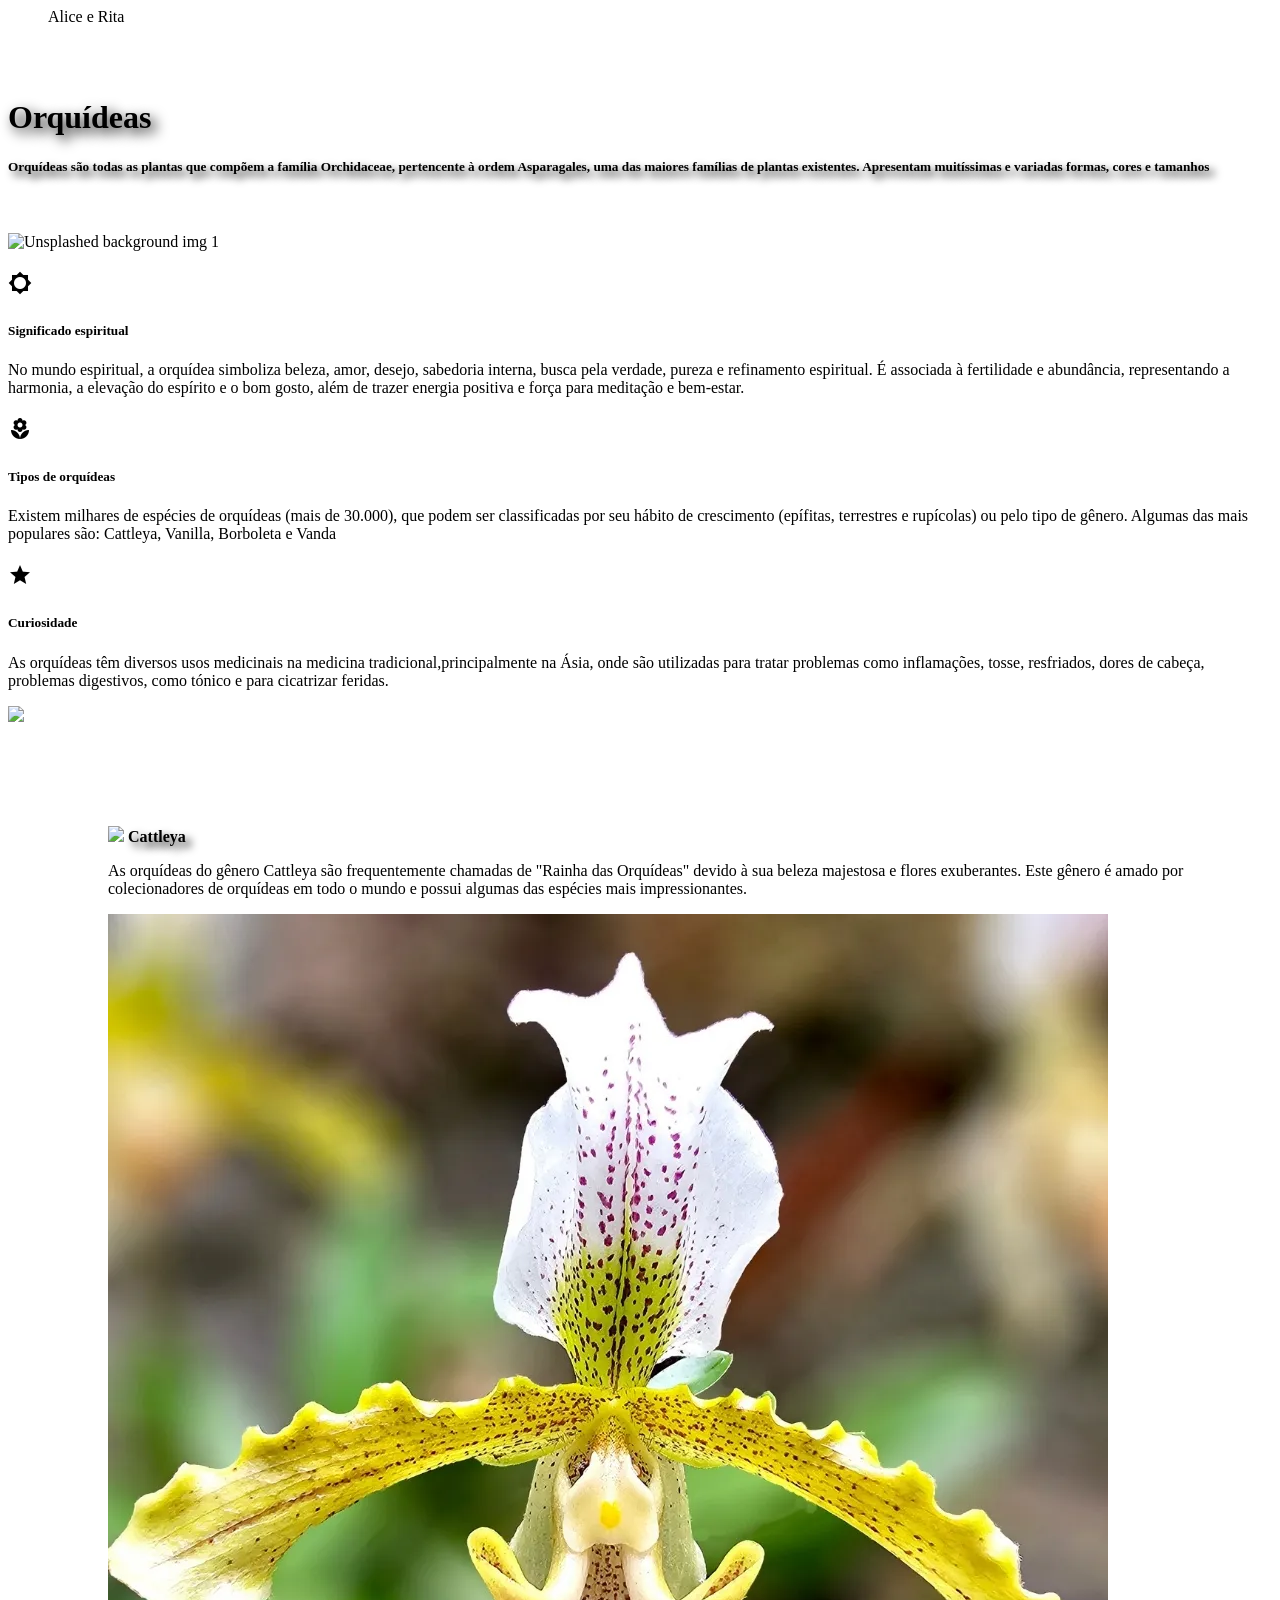
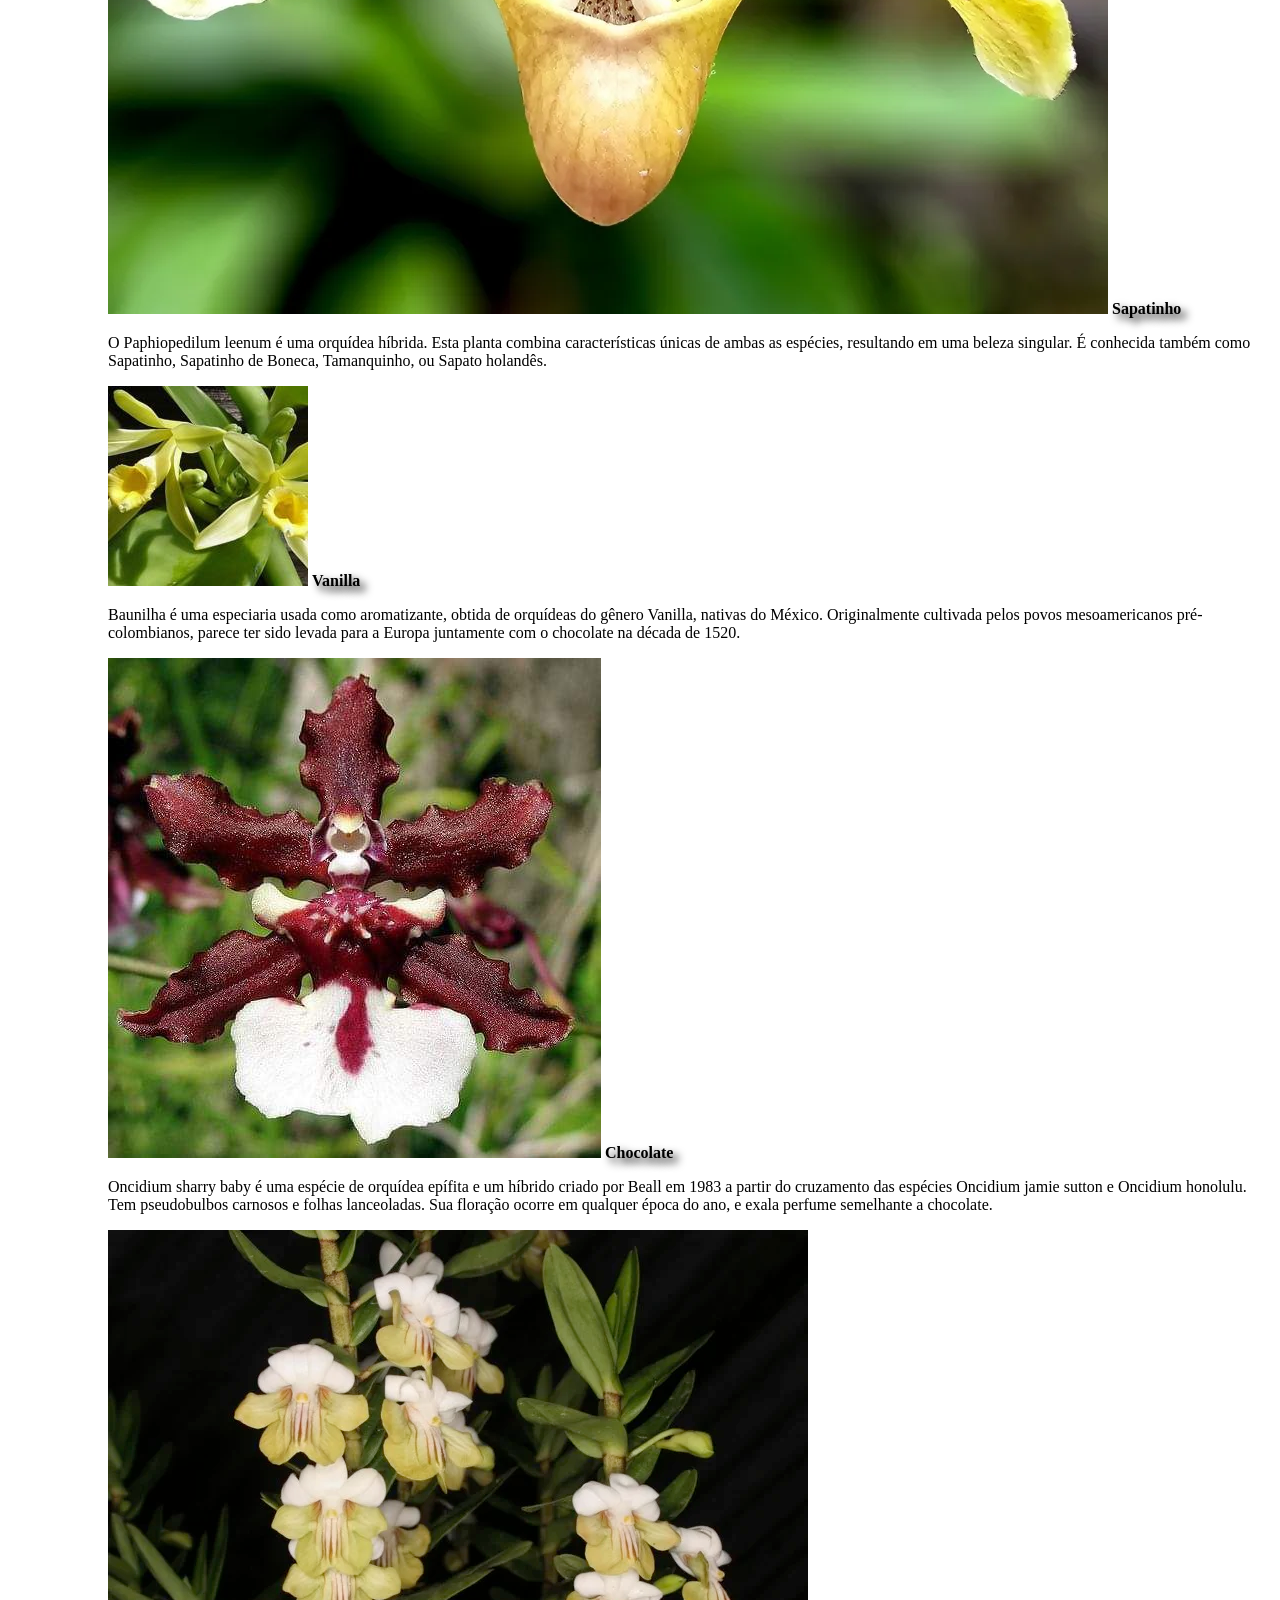
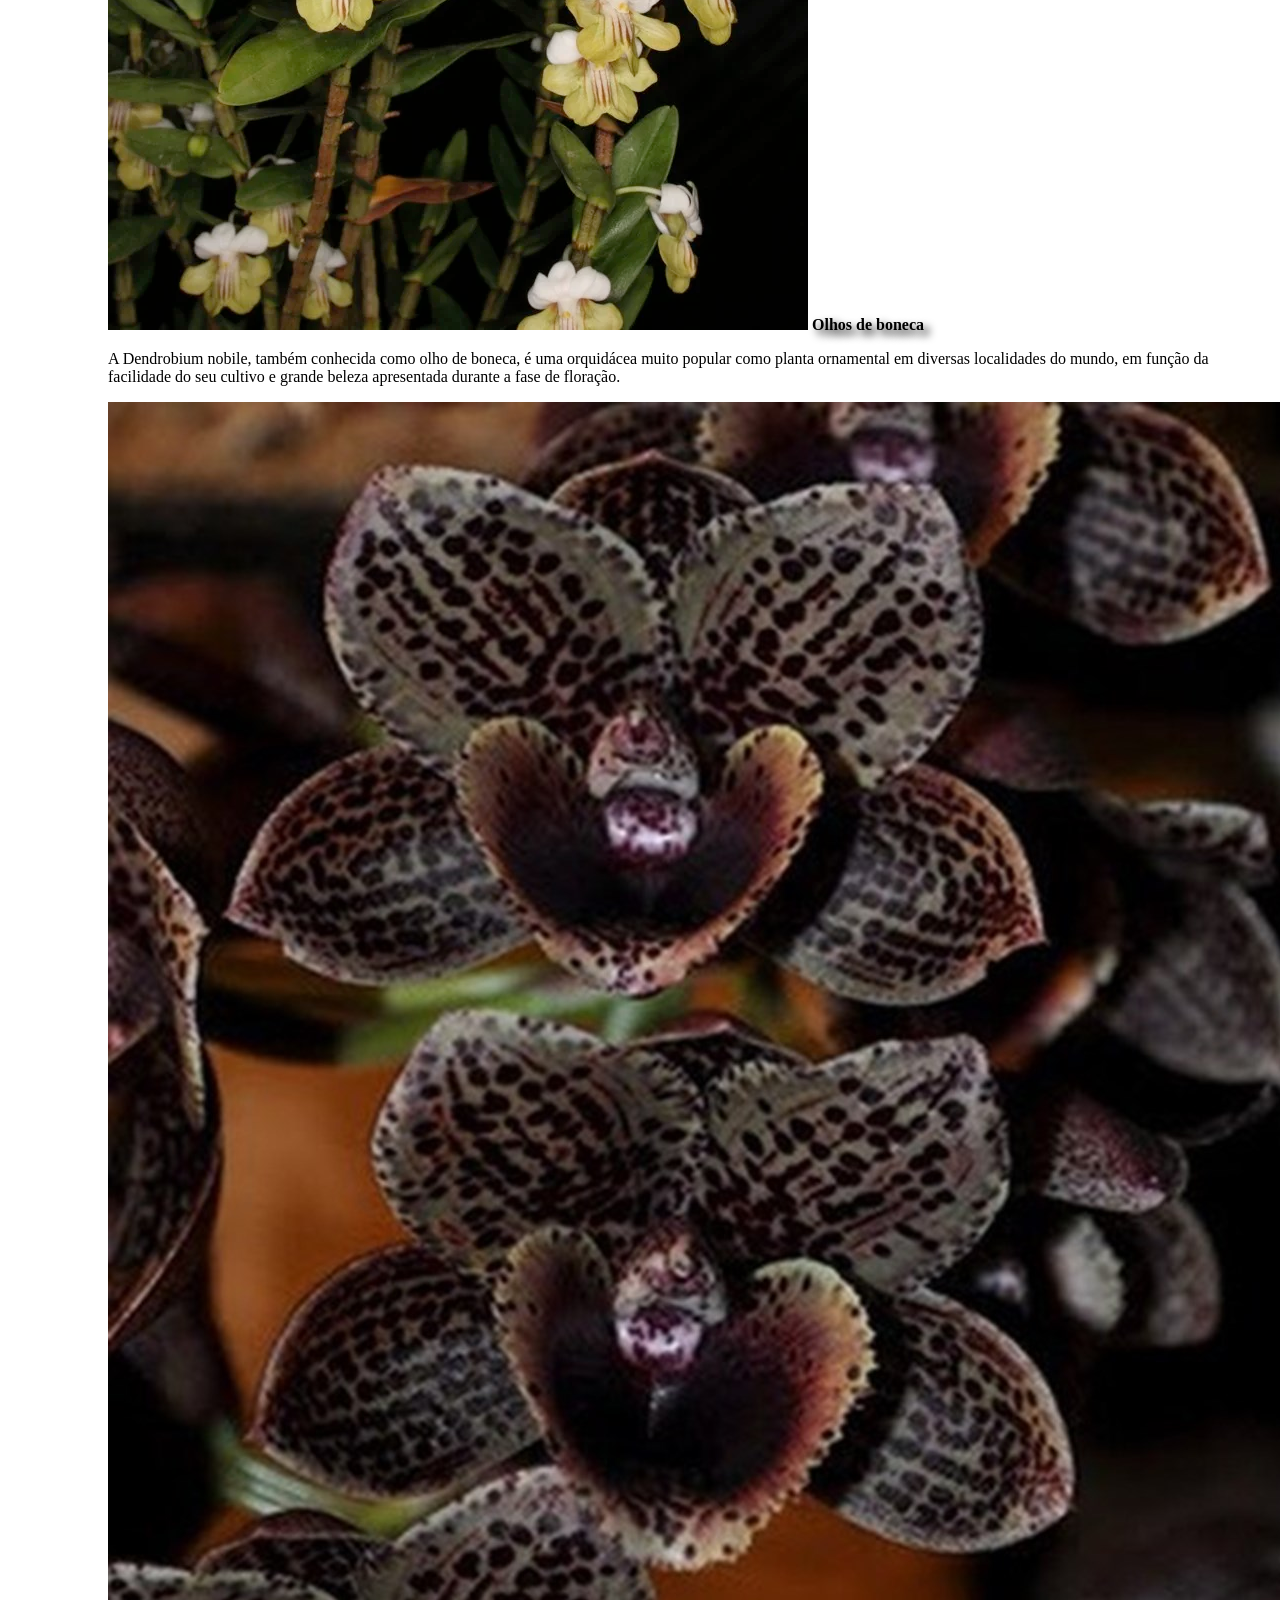
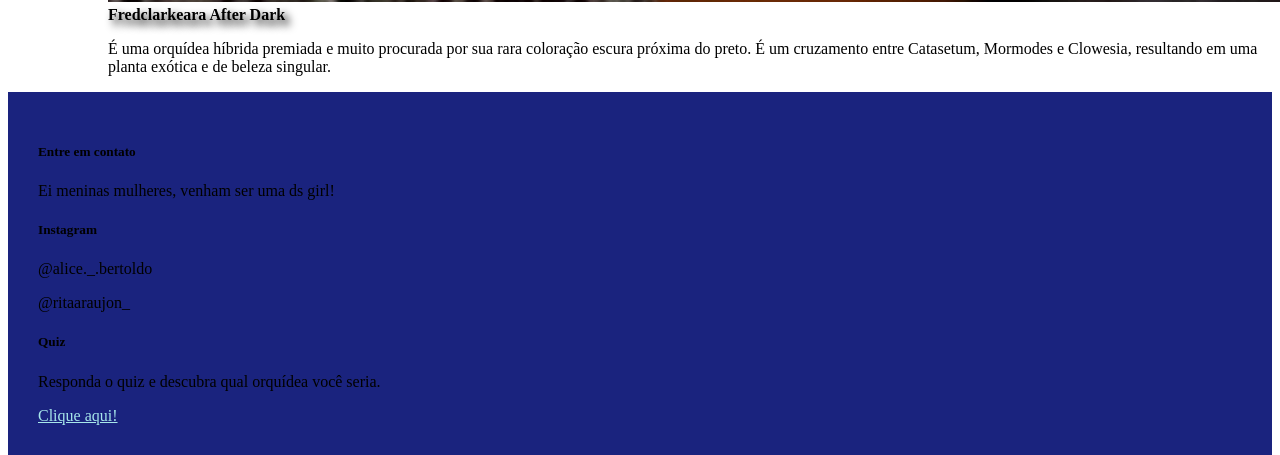
==== index.html @ bd1775b1 "Update and rename PROJETO OFICIAL.html to index.html" ====
<!DOCTYPE html>
<html lang="pt-br">
<head>
    <meta charset="UTF-8">
    <meta name="viewport" content="width=device-width, initial-scale=1.0">
    <title>Orquídeas</title>

     <!-- CSS  -->
  <link href="https://fonts.googleapis.com/icon?family=Material+Icons" rel="stylesheet">
  <link href="../css/materialize.min.css" rel="stylesheet">
  <link href="../css/teste2.css" rel="stylesheet">
  
</head>
<body>

  <!-- Nav -->
  <nav class="indigo darken-4">
    <nav class="indigo darken-4">
      <div class="nav-wrapper">
        <a id="titulo" class="brand-logo">Alice e Rita 
        </a>
        <ul class="right hide-on-med-and-down">
        </ul>
      </div>
    </nav>
  </nav>

  <!-- o resto -->

        <div class="parallax-container">
          <div class="section no-pad-bot">
            <div class="container">
              <br><br>
              <h1 class="header white-text" style="text-shadow: 5px 5px 13px black;">Orquídeas</h1>
              <div class="left-align">
                <h5 class="header col s12 white-text" style="text-shadow: 5px 5px 8px black;">
                  Orquídeas são todas as plantas que compõem a família Orchidaceae,
                  pertencente à ordem Asparagales, uma das maiores famílias de 
                  plantas existentes. Apresentam muitíssimas e variadas formas, 
                  cores e tamanhos</h5>
                </div>
              <br><br>
      
            </div>
          </div>
          <div class="parallax"><img src="../imagens/background1.jpg" alt="Unsplashed background img 1"></div>
        </div>

  <div class="row">
    <div class="col s12 m4">
      <div class="icon-block">
        <h2 class="center brown-text"><i class="material-icons">brightness_5</i></h2>
        <h5 class="center">Significado espiritual</h5>

        <p class="light">No mundo espiritual, a orquídea simboliza beleza, amor, desejo, sabedoria interna, 
                         busca pela verdade, pureza e refinamento espiritual. É associada à fertilidade e
                         abundância, representando a harmonia, a elevação do espírito e o bom gosto, além de
                         trazer energia positiva e força para meditação e bem-estar. 
        </p>
      </div>
    </div>

    <div class="col s12 m4">
      <div class="icon-block">
        <h2 class="center brown-text"><i class="material-icons">local_florist</i></h2>
        <h5 class="center">Tipos de orquídeas</h5>

        <p class="light">Existem milhares de espécies de orquídeas (mais de 30.000), que podem ser 
                         classificadas por seu hábito de crescimento (epífitas, terrestres e rupícolas) ou 
                         pelo tipo de gênero. Algumas das mais populares são: Cattleya, Vanilla, Borboleta e Vanda</p>
      </div>
    </div>

    <div class="col s12 m4">
      <div class="icon-block">
        <h2 class="center brown-text"><i class="material-icons">grade</i></h2>
        <h5 class="center">Curiosidade</h5>

        <p class="light">As orquídeas têm diversos usos medicinais na medicina tradicional,principalmente na Ásia, onde são utilizadas    para tratar problemas como inflamações, tosse, resfriados, dores de cabeça, problemas digestivos, como tónico e para cicatrizar feridas.</p>
      </div>
    </div>
  </div>

  <div class="parallax-container" id="img1">
    <div class="parallax"><img src="../imagens/orchid-flower-against-blue-background.jpg"></div>

<!-- cards -->
<div id="tudinho">
<div id="cards">
  <div class="row">

    <div class="col s4">
      <div class="row" id="">
        <div class="col s12 m7">
          <div class="card">
            <div class="card-image">
              <img src="../imagens/cattleya.jpg">
              <span class="card-title" 
                    style="text-shadow: 5px 5px 8px black;">
                <b>Cattleya</b></span>
            </div>
            <div class="card-content">
              <p>As orquídeas do gênero Cattleya são frequentemente chamadas de "Rainha das Orquídeas" devido à sua beleza majestosa e flores exuberantes. Este gênero é amado por colecionadores de orquídeas em todo o mundo e possui algumas das espécies mais impressionantes.</p>
            </div>
      
          </div>
        </div>
      </div>
    </div>
  
    <div class="row">

      <div class="col s4">
        <div class="row">
          <div class="col s12 m7">
            <div class="card">
              <div class="card-image">
                <img src="../imagens/sapatao.webp">
                <span class="card-title" 
                      style="text-shadow: 5px 5px 8px black;">
                  <b>Sapatinho</b></span>
              </div>
              <div class="card-content">
                <p>O Paphiopedilum leenum é uma orquídea híbrida. Esta planta combina características únicas de ambas as espécies, resultando em uma beleza singular. É conhecida também como Sapatinho, Sapatinho de Boneca, Tamanquinho, ou Sapato holandês.</p>
              </div>
        
            </div>
          </div>
        </div>
      </div>

      <div class="row">

        <div class="col s4">
          <div class="row">
            <div class="col s12 m7">
              <div class="card">
                <div class="card-image">
                  <img src="../imagens/baunilha.jpg">
                  <span class="card-title" 
                        style="text-shadow: 5px 5px 8px black;">
                    <b>Vanilla</b></span>
                </div>
                <div class="card-content">
                  <p>Baunilha é uma especiaria usada como aromatizante, obtida de orquídeas do gênero Vanilla, nativas do México. Originalmente cultivada pelos povos mesoamericanos pré-colombianos, parece ter sido levada para a Europa juntamente com o chocolate na década de 1520.</p>
                </div>
          
              </div>
            </div>
          </div>
        </div>

</div>

<!-- cards 2 -->

<div id="cards2 ">
  <div class="row">

    <div class="col s4">
      <div class="row">
        <div class="col s12 m7">
          <div class="card">

            <div class="card-image">
              <img src="../imagens/choco.jpg">
              <span class="card-title" style="text-shadow: 5px 5px 8px black;">
                <b>Chocolate</b></span>
            </div>

            <div class="card-content">
              <p>Oncidium sharry baby é uma espécie de orquídea epífita e um híbrido criado por Beall em 1983 a partir do cruzamento das espécies Oncidium jamie sutton e Oncidium honolulu. Tem pseudobulbos carnosos e folhas lanceoladas. Sua floração ocorre em qualquer época do ano, e exala perfume semelhante a chocolate.</p>
            </div>
      
          </div>
        </div>
      </div>
    </div>
  
    <div class="row">

      <div class="col s4">
        <div class="row">
          <div class="col s12 m7">
            <div class="card">
              <div class="card-image">
                <img src="../imagens/aiwhdflçUAKH.webp">
                <span class="card-title" style="text-shadow: 5px 5px 8px black;">
                  <b>Olhos de boneca</b></span>
              </div>
              <div class="card-content">
                <p>A Dendrobium nobile, também conhecida como olho de boneca, é uma orquidácea muito popular como planta ornamental em diversas localidades do mundo, em função da facilidade do seu cultivo e grande beleza apresentada durante a fase de floração.</p>
              </div>
        
            </div>
          </div>
        </div>
      </div>

      <div class="row">

        <div class="col s4">
          <div class="row">
            <div class="col s12 m7">
              <div class="card">
                <div class="card-image">
                  <img src="../imagens/orquideanegra.jpeg">
                  <span class="card-title" style="text-shadow: 5px 5px 8px black;">
                    <b>Fredclarkeara After Dark</b></span>
                </div>
                <div class="card-content">
                  <p>É uma orquídea híbrida premiada e muito procurada por sua rara coloração escura próxima do preto. É um cruzamento entre Catasetum, Mormodes e Clowesia, resultando em uma planta exótica e de beleza singular.</p>
                </div>
          
              </div>
            </div>
          </div>
        </div>

</div>
</div>

</div>

</div>
    </div>
        </div>
          </div>


<!-- footer -->

<footer class="page-footer" id="footer">
    <div class="row">
      <div class="col s4">
        <h5 class="white-text">Entre em contato</h5>
        <p class="white-text">Ei meninas mulheres, venham ser uma ds girl!</p>
      </div>
      <div class="col s4">
        <h5 class="white-text">Instagram</h5>
        <p class="white-text" href="">@alice._.bertoldo</p>
        <p class="white-text" href="">@ritaaraujon_</p>
      </div>
      <div class="col s4">
        <h5 class="white-text">Quiz</h5>
        <p class="white-text">Responda o quiz e descubra qual orquídea você seria.</p>
        <a href="../quiz/quiz.html" style="color: rgb(167, 231, 234);">Clique aqui!</a>
      </div>
    </div>
</footer>

</div>
          

   <!--  Scripts-->
   <script src="https://code.jquery.com/jquery-2.1.1.min.js"></script>
   <script src="../js/materialize.js"></script>
   <script src="../js/teste2.js"></script>
</body>
</html>
---- css/teste2.css ----
#cards{
    margin-top: 100px;
    margin-left: 100px;
}

#img1{
    height: 175vh;
}

#titulo{
    margin-left: 40px;
}

#footer{
    padding: 30px;
    background-color: #1a237e ;
}
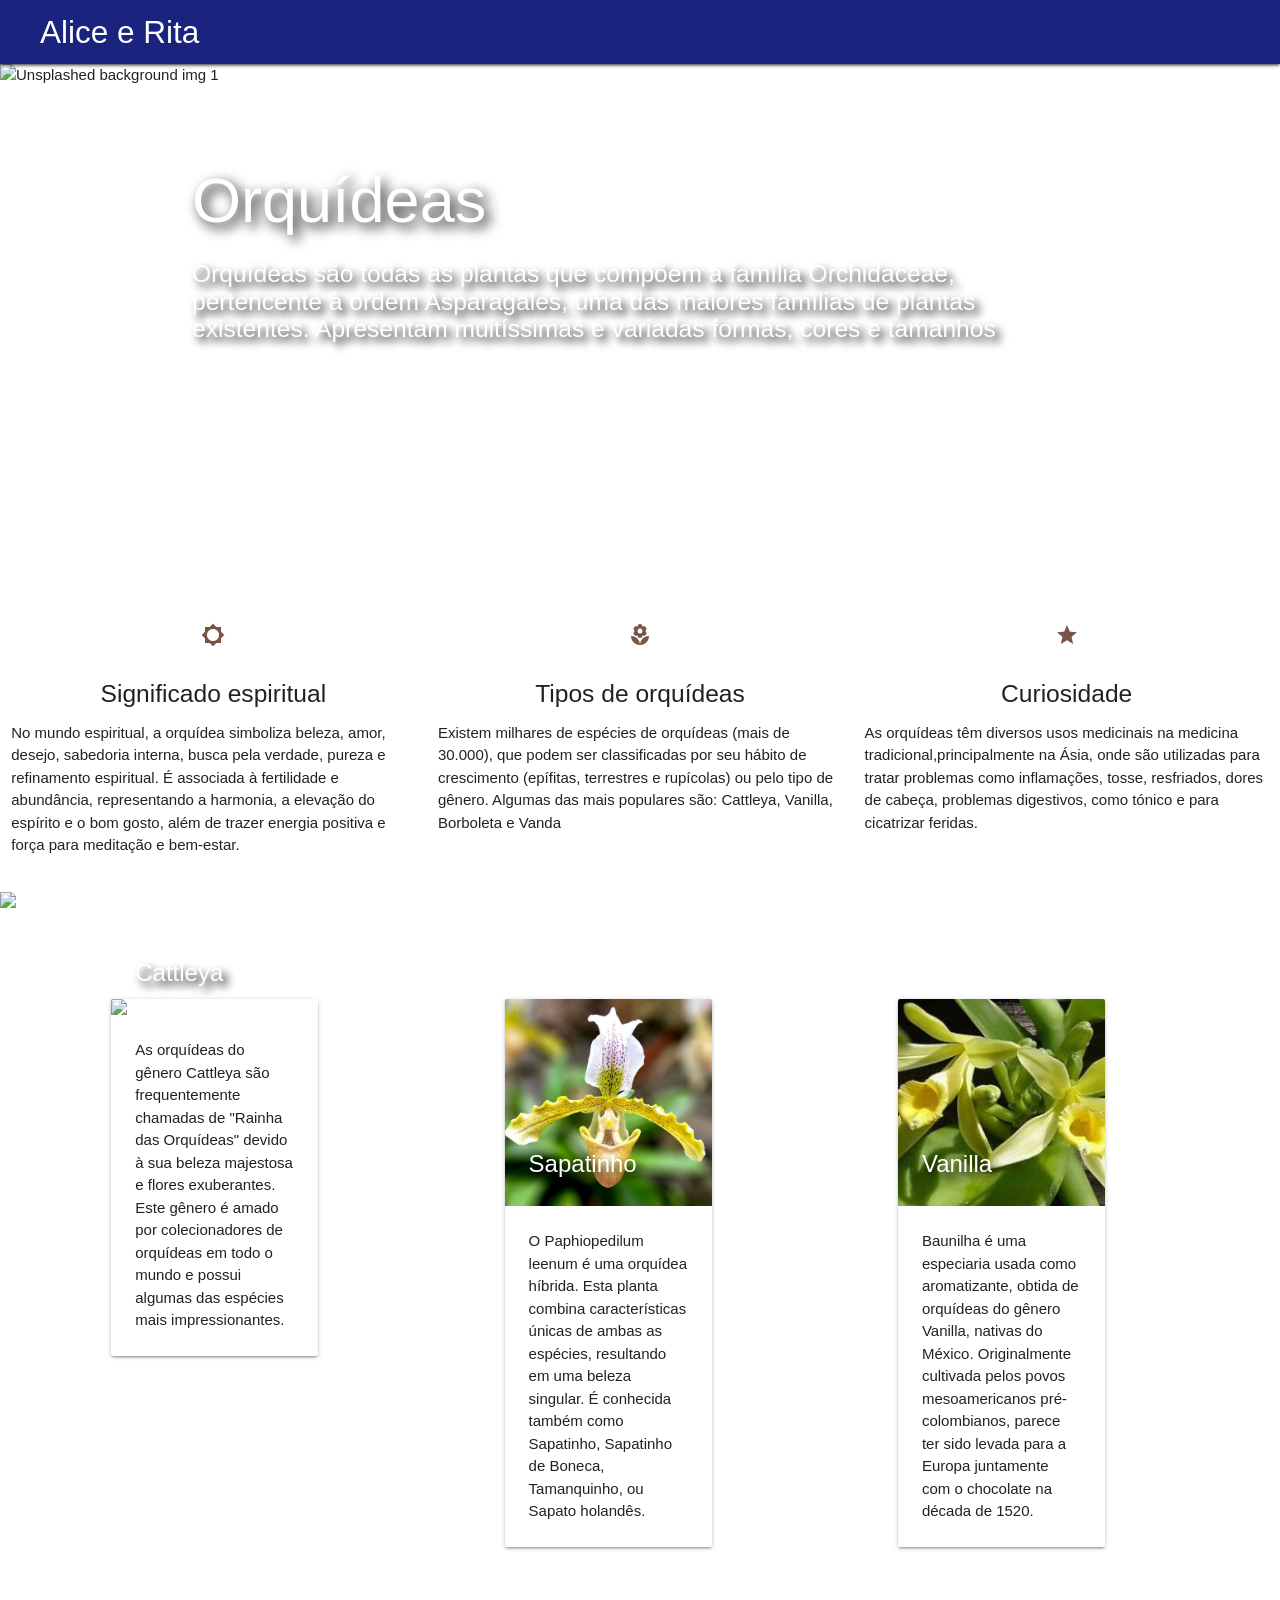
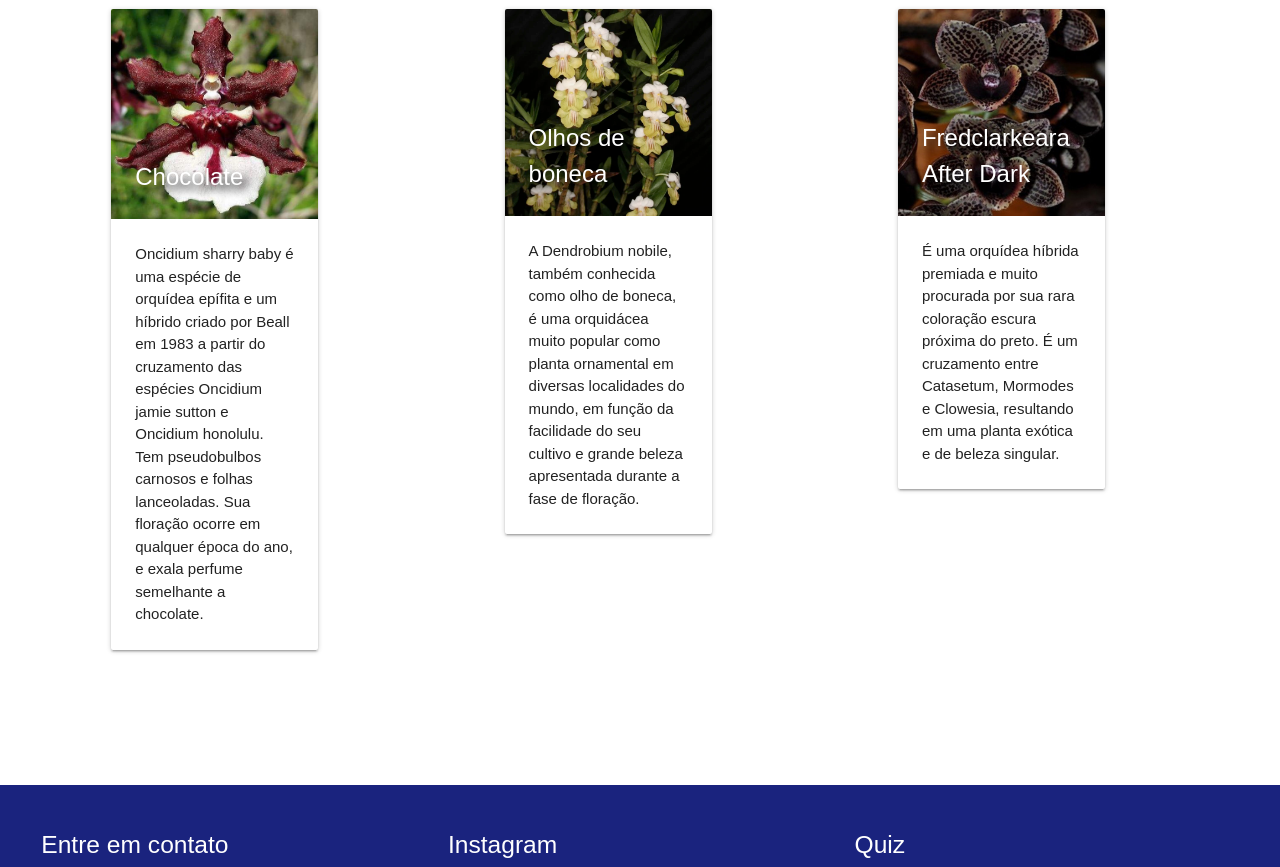
==== commit f73eaad2: "Update index.html" ====
--- a/index.html
+++ b/index.html
@@ -7,8 +7,49 @@
 
      <!-- CSS  -->
   <link href="https://fonts.googleapis.com/icon?family=Material+Icons" rel="stylesheet">
-  <link href="../css/materialize.min.css" rel="stylesheet">
-  <link href="../css/teste2.css" rel="stylesheet">
+
+  <style>
+.materialize-red{background-color:#e51c23 !important}.materialize-red-text{color:#e51c23 !important}.materialize-red.lighten-5{background-color:#fdeaeb !important}.materialize-red-text.text-lighten-5{color:#fdeaeb !important}.materialize-red.lighten-4{background-color:#f8c1c3 !important}.materialize-red-text.text-lighten-4{color:#f8c1c3 !important}.materialize-red.lighten-3{background-color:#f3989b !important}.materialize-red-text.text-lighten-3{color:#f3989b !important}.materialize-red.lighten-2{background-color:#ee6e73 !important}.materialize-red-text.text-lighten-2{color:#ee6e73 !important}.materialize-red.lighten-1{background-color:#ea454b !important}.materialize-red-text.text-lighten-1{color:#ea454b !important}.materialize-red.darken-1{background-color:#d0181e !important}.materialize-red-text.text-darken-1{color:#d0181e !important}.materialize-red.darken-2{background-color:#b9151b !important}.materialize-red-text.text-darken-2{color:#b9151b !important}.materialize-red.darken-3{background-color:#a21318 !important}.materialize-red-text.text-darken-3{color:#a21318 !important}.materialize-red.darken-4{background-color:#8b1014 !important}.materialize-red-text.text-darken-4{color:#8b1014 !important}.red{background-color:#F44336 !important}.red-text{color:#F44336 !important}.red.lighten-5{background-color:#FFEBEE !important}.red-text.text-lighten-5{color:#FFEBEE !important}.red.lighten-4{background-color:#FFCDD2 !important}.red-text.text-lighten-4{color:#FFCDD2 !important}.red.lighten-3{background-color:#EF9A9A !important}.red-text.text-lighten-3{color:#EF9A9A !important}.red.lighten-2{background-color:#E57373 !important}.red-text.text-lighten-2{color:#E57373 !important}.red.lighten-1{background-color:#EF5350 !important}.red-text.text-lighten-1{color:#EF5350 !important}.red.darken-1{background-color:#E53935 !important}.red-text.text-darken-1{color:#E53935 !important}.red.darken-2{background-color:#D32F2F !important}.red-text.text-darken-2{color:#D32F2F !important}.red.darken-3{background-color:#C62828 !important}.red-text.text-darken-3{color:#C62828 !important}.red.darken-4{background-color:#B71C1C !important}.red-text.text-darken-4{color:#B71C1C !important}.red.accent-1{background-color:#FF8A80 !important}.red-text.text-accent-1{color:#FF8A80 !important}.red.accent-2{background-color:#FF5252 !important}.red-text.text-accent-2{color:#FF5252 !important}.red.accent-3{background-color:#FF1744 !important}.red-text.text-accent-3{color:#FF1744 !important}.red.accent-4{background-color:#D50000 !important}.red-text.text-accent-4{color:#D50000 !important}.pink{background-color:#e91e63 !important}.pink-text{color:#e91e63 !important}.pink.lighten-5{background-color:#fce4ec !important}.pink-text.text-lighten-5{color:#fce4ec !important}.pink.lighten-4{background-color:#f8bbd0 !important}.pink-text.text-lighten-4{color:#f8bbd0 !important}.pink.lighten-3{background-color:#f48fb1 !important}.pink-text.text-lighten-3{color:#f48fb1 !important}.pink.lighten-2{background-color:#f06292 !important}.pink-text.text-lighten-2{color:#f06292 !important}.pink.lighten-1{background-color:#ec407a !important}.pink-text.text-lighten-1{color:#ec407a !important}.pink.darken-1{background-color:#d81b60 !important}.pink-text.text-darken-1{color:#d81b60 !important}.pink.darken-2{background-color:#c2185b !important}.pink-text.text-darken-2{color:#c2185b !important}.pink.darken-3{background-color:#ad1457 !important}.pink-text.text-darken-3{color:#ad1457 !important}.pink.darken-4{background-color:#880e4f !important}.pink-text.text-darken-4{color:#880e4f !important}.pink.accent-1{background-color:#ff80ab !important}.pink-text.text-accent-1{color:#ff80ab !important}.pink.accent-2{background-color:#ff4081 !important}.pink-text.text-accent-2{color:#ff4081 !important}.pink.accent-3{background-color:#f50057 !important}.pink-text.text-accent-3{color:#f50057 !important}.pink.accent-4{background-color:#c51162 !important}.pink-text.text-accent-4{color:#c51162 !important}.purple{background-color:#9c27b0 !important}.purple-text{color:#9c27b0 !important}.purple.lighten-5{background-color:#f3e5f5 !important}.purple-text.text-lighten-5{color:#f3e5f5 !important}.purple.lighten-4{background-color:#e1bee7 !important}.purple-text.text-lighten-4{color:#e1bee7 !important}.purple.lighten-3{background-color:#ce93d8 !important}.purple-text.text-lighten-3{color:#ce93d8 !important}.purple.lighten-2{background-color:#ba68c8 !important}.purple-text.text-lighten-2{color:#ba68c8 !important}.purple.lighten-1{background-color:#ab47bc !important}.purple-text.text-lighten-1{color:#ab47bc !important}.purple.darken-1{background-color:#8e24aa !important}.purple-text.text-darken-1{color:#8e24aa !important}.purple.darken-2{background-color:#7b1fa2 !important}.purple-text.text-darken-2{color:#7b1fa2 !important}.purple.darken-3{background-color:#6a1b9a !important}.purple-text.text-darken-3{color:#6a1b9a !important}.purple.darken-4{background-color:#4a148c !important}.purple-text.text-darken-4{color:#4a148c !important}.purple.accent-1{background-color:#ea80fc !important}.purple-text.text-accent-1{color:#ea80fc !important}.purple.accent-2{background-color:#e040fb !important}.purple-text.text-accent-2{color:#e040fb !important}.purple.accent-3{background-color:#d500f9 !important}.purple-text.text-accent-3{color:#d500f9 !important}.purple.accent-4{background-color:#a0f !important}.purple-text.text-accent-4{color:#a0f !important}.deep-purple{background-color:#673ab7 !important}.deep-purple-text{color:#673ab7 !important}.deep-purple.lighten-5{background-color:#ede7f6 !important}.deep-purple-text.text-lighten-5{color:#ede7f6 !important}.deep-purple.lighten-4{background-color:#d1c4e9 !important}.deep-purple-text.text-lighten-4{color:#d1c4e9 !important}.deep-purple.lighten-3{background-color:#b39ddb !important}.deep-purple-text.text-lighten-3{color:#b39ddb !important}.deep-purple.lighten-2{background-color:#9575cd !important}.deep-purple-text.text-lighten-2{color:#9575cd !important}.deep-purple.lighten-1{background-color:#7e57c2 !important}.deep-purple-text.text-lighten-1{color:#7e57c2 !important}.deep-purple.darken-1{background-color:#5e35b1 !important}.deep-purple-text.text-darken-1{color:#5e35b1 !important}.deep-purple.darken-2{background-color:#512da8 !important}.deep-purple-text.text-darken-2{color:#512da8 !important}.deep-purple.darken-3{background-color:#4527a0 !important}.deep-purple-text.text-darken-3{color:#4527a0 !important}.deep-purple.darken-4{background-color:#311b92 !important}.deep-purple-text.text-darken-4{color:#311b92 !important}.deep-purple.accent-1{background-color:#b388ff !important}.deep-purple-text.text-accent-1{color:#b388ff !important}.deep-purple.accent-2{background-color:#7c4dff !important}.deep-purple-text.text-accent-2{color:#7c4dff !important}.deep-purple.accent-3{background-color:#651fff !important}.deep-purple-text.text-accent-3{color:#651fff !important}.deep-purple.accent-4{background-color:#6200ea !important}.deep-purple-text.text-accent-4{color:#6200ea !important}.indigo{background-color:#3f51b5 !important}.indigo-text{color:#3f51b5 !important}.indigo.lighten-5{background-color:#e8eaf6 !important}.indigo-text.text-lighten-5{color:#e8eaf6 !important}.indigo.lighten-4{background-color:#c5cae9 !important}.indigo-text.text-lighten-4{color:#c5cae9 !important}.indigo.lighten-3{background-color:#9fa8da !important}.indigo-text.text-lighten-3{color:#9fa8da !important}.indigo.lighten-2{background-color:#7986cb !important}.indigo-text.text-lighten-2{color:#7986cb !important}.indigo.lighten-1{background-color:#5c6bc0 !important}.indigo-text.text-lighten-1{color:#5c6bc0 !important}.indigo.darken-1{background-color:#3949ab !important}.indigo-text.text-darken-1{color:#3949ab !important}.indigo.darken-2{background-color:#303f9f !important}.indigo-text.text-darken-2{color:#303f9f !important}.indigo.darken-3{background-color:#283593 !important}.indigo-text.text-darken-3{color:#283593 !important}.indigo.darken-4{background-color:#1a237e !important}.indigo-text.text-darken-4{color:#1a237e !important}.indigo.accent-1{background-color:#8c9eff !important}.indigo-text.text-accent-1{color:#8c9eff !important}.indigo.accent-2{background-color:#536dfe !important}.indigo-text.text-accent-2{color:#536dfe !important}.indigo.accent-3{background-color:#3d5afe !important}.indigo-text.text-accent-3{color:#3d5afe !important}.indigo.accent-4{background-color:#304ffe !important}.indigo-text.text-accent-4{color:#304ffe !important}.blue{background-color:#2196F3 !important}.blue-text{color:#2196F3 !important}.blue.lighten-5{background-color:#E3F2FD !important}.blue-text.text-lighten-5{color:#E3F2FD !important}.blue.lighten-4{background-color:#BBDEFB !important}.blue-text.text-lighten-4{color:#BBDEFB !important}.blue.lighten-3{background-color:#90CAF9 !important}.blue-text.text-lighten-3{color:#90CAF9 !important}.blue.lighten-2{background-color:#64B5F6 !important}.blue-text.text-lighten-2{color:#64B5F6 !important}.blue.lighten-1{background-color:#42A5F5 !important}.blue-text.text-lighten-1{color:#42A5F5 !important}.blue.darken-1{background-color:#1E88E5 !important}.blue-text.text-darken-1{color:#1E88E5 !important}.blue.darken-2{background-color:#1976D2 !important}.blue-text.text-darken-2{color:#1976D2 !important}.blue.darken-3{background-color:#1565C0 !important}.blue-text.text-darken-3{color:#1565C0 !important}.blue.darken-4{background-color:#0D47A1 !important}.blue-text.text-darken-4{color:#0D47A1 !important}.blue.accent-1{background-color:#82B1FF !important}.blue-text.text-accent-1{color:#82B1FF !important}.blue.accent-2{background-color:#448AFF !important}.blue-text.text-accent-2{color:#448AFF !important}.blue.accent-3{background-color:#2979FF !important}.blue-text.text-accent-3{color:#2979FF !important}.blue.accent-4{background-color:#2962FF !important}.blue-text.text-accent-4{color:#2962FF !important}.light-blue{background-color:#03a9f4 !important}.light-blue-text{color:#03a9f4 !important}.light-blue.lighten-5{background-color:#e1f5fe !important}.light-blue-text.text-lighten-5{color:#e1f5fe !important}.light-blue.lighten-4{background-color:#b3e5fc !important}.light-blue-text.text-lighten-4{color:#b3e5fc !important}.light-blue.lighten-3{background-color:#81d4fa !important}.light-blue-text.text-lighten-3{color:#81d4fa !important}.light-blue.lighten-2{background-color:#4fc3f7 !important}.light-blue-text.text-lighten-2{color:#4fc3f7 !important}.light-blue.lighten-1{background-color:#29b6f6 !important}.light-blue-text.text-lighten-1{color:#29b6f6 !important}.light-blue.darken-1{background-color:#039be5 !important}.light-blue-text.text-darken-1{color:#039be5 !important}.light-blue.darken-2{background-color:#0288d1 !important}.light-blue-text.text-darken-2{color:#0288d1 !important}.light-blue.darken-3{background-color:#0277bd !important}.light-blue-text.text-darken-3{color:#0277bd !important}.light-blue.darken-4{background-color:#01579b !important}.light-blue-text.text-darken-4{color:#01579b !important}.light-blue.accent-1{background-color:#80d8ff !important}.light-blue-text.text-accent-1{color:#80d8ff !important}.light-blue.accent-2{background-color:#40c4ff !important}.light-blue-text.text-accent-2{color:#40c4ff !important}.light-blue.accent-3{background-color:#00b0ff !important}.light-blue-text.text-accent-3{color:#00b0ff !important}.light-blue.accent-4{background-color:#0091ea !important}.light-blue-text.text-accent-4{color:#0091ea !important}.cyan{background-color:#00bcd4 !important}.cyan-text{color:#00bcd4 !important}.cyan.lighten-5{background-color:#e0f7fa !important}.cyan-text.text-lighten-5{color:#e0f7fa !important}.cyan.lighten-4{background-color:#b2ebf2 !important}.cyan-text.text-lighten-4{color:#b2ebf2 !important}.cyan.lighten-3{background-color:#80deea !important}.cyan-text.text-lighten-3{color:#80deea !important}.cyan.lighten-2{background-color:#4dd0e1 !important}.cyan-text.text-lighten-2{color:#4dd0e1 !important}.cyan.lighten-1{background-color:#26c6da !important}.cyan-text.text-lighten-1{color:#26c6da !important}.cyan.darken-1{background-color:#00acc1 !important}.cyan-text.text-darken-1{color:#00acc1 !important}.cyan.darken-2{background-color:#0097a7 !important}.cyan-text.text-darken-2{color:#0097a7 !important}.cyan.darken-3{background-color:#00838f !important}.cyan-text.text-darken-3{color:#00838f !important}.cyan.darken-4{background-color:#006064 !important}.cyan-text.text-darken-4{color:#006064 !important}.cyan.accent-1{background-color:#84ffff !important}.cyan-text.text-accent-1{color:#84ffff !important}.cyan.accent-2{background-color:#18ffff !important}.cyan-text.text-accent-2{color:#18ffff !important}.cyan.accent-3{background-color:#00e5ff !important}.cyan-text.text-accent-3{color:#00e5ff !important}.cyan.accent-4{background-color:#00b8d4 !important}.cyan-text.text-accent-4{color:#00b8d4 !important}.teal{background-color:#009688 !important}.teal-text{color:#009688 !important}.teal.lighten-5{background-color:#e0f2f1 !important}.teal-text.text-lighten-5{color:#e0f2f1 !important}.teal.lighten-4{background-color:#b2dfdb !important}.teal-text.text-lighten-4{color:#b2dfdb !important}.teal.lighten-3{background-color:#80cbc4 !important}.teal-text.text-lighten-3{color:#80cbc4 !important}.teal.lighten-2{background-color:#4db6ac !important}.teal-text.text-lighten-2{color:#4db6ac !important}.teal.lighten-1{background-color:#26a69a !important}.teal-text.text-lighten-1{color:#26a69a !important}.teal.darken-1{background-color:#00897b !important}.teal-text.text-darken-1{color:#00897b !important}.teal.darken-2{background-color:#00796b !important}.teal-text.text-darken-2{color:#00796b !important}.teal.darken-3{background-color:#00695c !important}.teal-text.text-darken-3{color:#00695c !important}.teal.darken-4{background-color:#004d40 !important}.teal-text.text-darken-4{color:#004d40 !important}.teal.accent-1{background-color:#a7ffeb !important}.teal-text.text-accent-1{color:#a7ffeb !important}.teal.accent-2{background-color:#64ffda !important}.teal-text.text-accent-2{color:#64ffda !important}.teal.accent-3{background-color:#1de9b6 !important}.teal-text.text-accent-3{color:#1de9b6 !important}.teal.accent-4{background-color:#00bfa5 !important}.teal-text.text-accent-4{color:#00bfa5 !important}.green{background-color:#4CAF50 !important}.green-text{color:#4CAF50 !important}.green.lighten-5{background-color:#E8F5E9 !important}.green-text.text-lighten-5{color:#E8F5E9 !important}.green.lighten-4{background-color:#C8E6C9 !important}.green-text.text-lighten-4{color:#C8E6C9 !important}.green.lighten-3{background-color:#A5D6A7 !important}.green-text.text-lighten-3{color:#A5D6A7 !important}.green.lighten-2{background-color:#81C784 !important}.green-text.text-lighten-2{color:#81C784 !important}.green.lighten-1{background-color:#66BB6A !important}.green-text.text-lighten-1{color:#66BB6A !important}.green.darken-1{background-color:#43A047 !important}.green-text.text-darken-1{color:#43A047 !important}.green.darken-2{background-color:#388E3C !important}.green-text.text-darken-2{color:#388E3C !important}.green.darken-3{background-color:#2E7D32 !important}.green-text.text-darken-3{color:#2E7D32 !important}.green.darken-4{background-color:#1B5E20 !important}.green-text.text-darken-4{color:#1B5E20 !important}.green.accent-1{background-color:#B9F6CA !important}.green-text.text-accent-1{color:#B9F6CA !important}.green.accent-2{background-color:#69F0AE !important}.green-text.text-accent-2{color:#69F0AE !important}.green.accent-3{background-color:#00E676 !important}.green-text.text-accent-3{color:#00E676 !important}.green.accent-4{background-color:#00C853 !important}.green-text.text-accent-4{color:#00C853 !important}.light-green{background-color:#8bc34a !important}.light-green-text{color:#8bc34a !important}.light-green.lighten-5{background-color:#f1f8e9 !important}.light-green-text.text-lighten-5{color:#f1f8e9 !important}.light-green.lighten-4{background-color:#dcedc8 !important}.light-green-text.text-lighten-4{color:#dcedc8 !important}.light-green.lighten-3{background-color:#c5e1a5 !important}.light-green-text.text-lighten-3{color:#c5e1a5 !important}.light-green.lighten-2{background-color:#aed581 !important}.light-green-text.text-lighten-2{color:#aed581 !important}.light-green.lighten-1{background-color:#9ccc65 !important}.light-green-text.text-lighten-1{color:#9ccc65 !important}.light-green.darken-1{background-color:#7cb342 !important}.light-green-text.text-darken-1{color:#7cb342 !important}.light-green.darken-2{background-color:#689f38 !important}.light-green-text.text-darken-2{color:#689f38 !important}.light-green.darken-3{background-color:#558b2f !important}.light-green-text.text-darken-3{color:#558b2f !important}.light-green.darken-4{background-color:#33691e !important}.light-green-text.text-darken-4{color:#33691e !important}.light-green.accent-1{background-color:#ccff90 !important}.light-green-text.text-accent-1{color:#ccff90 !important}.light-green.accent-2{background-color:#b2ff59 !important}.light-green-text.text-accent-2{color:#b2ff59 !important}.light-green.accent-3{background-color:#76ff03 !important}.light-green-text.text-accent-3{color:#76ff03 !important}.light-green.accent-4{background-color:#64dd17 !important}.light-green-text.text-accent-4{color:#64dd17 !important}.lime{background-color:#cddc39 !important}.lime-text{color:#cddc39 !important}.lime.lighten-5{background-color:#f9fbe7 !important}.lime-text.text-lighten-5{color:#f9fbe7 !important}.lime.lighten-4{background-color:#f0f4c3 !important}.lime-text.text-lighten-4{color:#f0f4c3 !important}.lime.lighten-3{background-color:#e6ee9c !important}.lime-text.text-lighten-3{color:#e6ee9c !important}.lime.lighten-2{background-color:#dce775 !important}.lime-text.text-lighten-2{color:#dce775 !important}.lime.lighten-1{background-color:#d4e157 !important}.lime-text.text-lighten-1{color:#d4e157 !important}.lime.darken-1{background-color:#c0ca33 !important}.lime-text.text-darken-1{color:#c0ca33 !important}.lime.darken-2{background-color:#afb42b !important}.lime-text.text-darken-2{color:#afb42b !important}.lime.darken-3{background-color:#9e9d24 !important}.lime-text.text-darken-3{color:#9e9d24 !important}.lime.darken-4{background-color:#827717 !important}.lime-text.text-darken-4{color:#827717 !important}.lime.accent-1{background-color:#f4ff81 !important}.lime-text.text-accent-1{color:#f4ff81 !important}.lime.accent-2{background-color:#eeff41 !important}.lime-text.text-accent-2{color:#eeff41 !important}.lime.accent-3{background-color:#c6ff00 !important}.lime-text.text-accent-3{color:#c6ff00 !important}.lime.accent-4{background-color:#aeea00 !important}.lime-text.text-accent-4{color:#aeea00 !important}.yellow{background-color:#ffeb3b !important}.yellow-text{color:#ffeb3b !important}.yellow.lighten-5{background-color:#fffde7 !important}.yellow-text.text-lighten-5{color:#fffde7 !important}.yellow.lighten-4{background-color:#fff9c4 !important}.yellow-text.text-lighten-4{color:#fff9c4 !important}.yellow.lighten-3{background-color:#fff59d !important}.yellow-text.text-lighten-3{color:#fff59d !important}.yellow.lighten-2{background-color:#fff176 !important}.yellow-text.text-lighten-2{color:#fff176 !important}.yellow.lighten-1{background-color:#ffee58 !important}.yellow-text.text-lighten-1{color:#ffee58 !important}.yellow.darken-1{background-color:#fdd835 !important}.yellow-text.text-darken-1{color:#fdd835 !important}.yellow.darken-2{background-color:#fbc02d !important}.yellow-text.text-darken-2{color:#fbc02d !important}.yellow.darken-3{background-color:#f9a825 !important}.yellow-text.text-darken-3{color:#f9a825 !important}.yellow.darken-4{background-color:#f57f17 !important}.yellow-text.text-darken-4{color:#f57f17 !important}.yellow.accent-1{background-color:#ffff8d !important}.yellow-text.text-accent-1{color:#ffff8d !important}.yellow.accent-2{background-color:#ff0 !important}.yellow-text.text-accent-2{color:#ff0 !important}.yellow.accent-3{background-color:#ffea00 !important}.yellow-text.text-accent-3{color:#ffea00 !important}.yellow.accent-4{background-color:#ffd600 !important}.yellow-text.text-accent-4{color:#ffd600 !important}.amber{background-color:#ffc107 !important}.amber-text{color:#ffc107 !important}.amber.lighten-5{background-color:#fff8e1 !important}.amber-text.text-lighten-5{color:#fff8e1 !important}.amber.lighten-4{background-color:#ffecb3 !important}.amber-text.text-lighten-4{color:#ffecb3 !important}.amber.lighten-3{background-color:#ffe082 !important}.amber-text.text-lighten-3{color:#ffe082 !important}.amber.lighten-2{background-color:#ffd54f !important}.amber-text.text-lighten-2{color:#ffd54f !important}.amber.lighten-1{background-color:#ffca28 !important}.amber-text.text-lighten-1{color:#ffca28 !important}.amber.darken-1{background-color:#ffb300 !important}.amber-text.text-darken-1{color:#ffb300 !important}.amber.darken-2{background-color:#ffa000 !important}.amber-text.text-darken-2{color:#ffa000 !important}.amber.darken-3{background-color:#ff8f00 !important}.amber-text.text-darken-3{color:#ff8f00 !important}.amber.darken-4{background-color:#ff6f00 !important}.amber-text.text-darken-4{color:#ff6f00 !important}.amber.accent-1{background-color:#ffe57f !important}.amber-text.text-accent-1{color:#ffe57f !important}.amber.accent-2{background-color:#ffd740 !important}.amber-text.text-accent-2{color:#ffd740 !important}.amber.accent-3{background-color:#ffc400 !important}.amber-text.text-accent-3{color:#ffc400 !important}.amber.accent-4{background-color:#ffab00 !important}.amber-text.text-accent-4{color:#ffab00 !important}.orange{background-color:#ff9800 !important}.orange-text{color:#ff9800 !important}.orange.lighten-5{background-color:#fff3e0 !important}.orange-text.text-lighten-5{color:#fff3e0 !important}.orange.lighten-4{background-color:#ffe0b2 !important}.orange-text.text-lighten-4{color:#ffe0b2 !important}.orange.lighten-3{background-color:#ffcc80 !important}.orange-text.text-lighten-3{color:#ffcc80 !important}.orange.lighten-2{background-color:#ffb74d !important}.orange-text.text-lighten-2{color:#ffb74d !important}.orange.lighten-1{background-color:#ffa726 !important}.orange-text.text-lighten-1{color:#ffa726 !important}.orange.darken-1{background-color:#fb8c00 !important}.orange-text.text-darken-1{color:#fb8c00 !important}.orange.darken-2{background-color:#f57c00 !important}.orange-text.text-darken-2{color:#f57c00 !important}.orange.darken-3{background-color:#ef6c00 !important}.orange-text.text-darken-3{color:#ef6c00 !important}.orange.darken-4{background-color:#e65100 !important}.orange-text.text-darken-4{color:#e65100 !important}.orange.accent-1{background-color:#ffd180 !important}.orange-text.text-accent-1{color:#ffd180 !important}.orange.accent-2{background-color:#ffab40 !important}.orange-text.text-accent-2{color:#ffab40 !important}.orange.accent-3{background-color:#ff9100 !important}.orange-text.text-accent-3{color:#ff9100 !important}.orange.accent-4{background-color:#ff6d00 !important}.orange-text.text-accent-4{color:#ff6d00 !important}.deep-orange{background-color:#ff5722 !important}.deep-orange-text{color:#ff5722 !important}.deep-orange.lighten-5{background-color:#fbe9e7 !important}.deep-orange-text.text-lighten-5{color:#fbe9e7 !important}.deep-orange.lighten-4{background-color:#ffccbc !important}.deep-orange-text.text-lighten-4{color:#ffccbc !important}.deep-orange.lighten-3{background-color:#ffab91 !important}.deep-orange-text.text-lighten-3{color:#ffab91 !important}.deep-orange.lighten-2{background-color:#ff8a65 !important}.deep-orange-text.text-lighten-2{color:#ff8a65 !important}.deep-orange.lighten-1{background-color:#ff7043 !important}.deep-orange-text.text-lighten-1{color:#ff7043 !important}.deep-orange.darken-1{background-color:#f4511e !important}.deep-orange-text.text-darken-1{color:#f4511e !important}.deep-orange.darken-2{background-color:#e64a19 !important}.deep-orange-text.text-darken-2{color:#e64a19 !important}.deep-orange.darken-3{background-color:#d84315 !important}.deep-orange-text.text-darken-3{color:#d84315 !important}.deep-orange.darken-4{background-color:#bf360c !important}.deep-orange-text.text-darken-4{color:#bf360c !important}.deep-orange.accent-1{background-color:#ff9e80 !important}.deep-orange-text.text-accent-1{color:#ff9e80 !important}.deep-orange.accent-2{background-color:#ff6e40 !important}.deep-orange-text.text-accent-2{color:#ff6e40 !important}.deep-orange.accent-3{background-color:#ff3d00 !important}.deep-orange-text.text-accent-3{color:#ff3d00 !important}.deep-orange.accent-4{background-color:#dd2c00 !important}.deep-orange-text.text-accent-4{color:#dd2c00 !important}.brown{background-color:#795548 !important}.brown-text{color:#795548 !important}.brown.lighten-5{background-color:#efebe9 !important}.brown-text.text-lighten-5{color:#efebe9 !important}.brown.lighten-4{background-color:#d7ccc8 !important}.brown-text.text-lighten-4{color:#d7ccc8 !important}.brown.lighten-3{background-color:#bcaaa4 !important}.brown-text.text-lighten-3{color:#bcaaa4 !important}.brown.lighten-2{background-color:#a1887f !important}.brown-text.text-lighten-2{color:#a1887f !important}.brown.lighten-1{background-color:#8d6e63 !important}.brown-text.text-lighten-1{color:#8d6e63 !important}.brown.darken-1{background-color:#6d4c41 !important}.brown-text.text-darken-1{color:#6d4c41 !important}.brown.darken-2{background-color:#5d4037 !important}.brown-text.text-darken-2{color:#5d4037 !important}.brown.darken-3{background-color:#4e342e !important}.brown-text.text-darken-3{color:#4e342e !important}.brown.darken-4{background-color:#3e2723 !important}.brown-text.text-darken-4{color:#3e2723 !important}.blue-grey{background-color:#607d8b !important}.blue-grey-text{color:#607d8b !important}.blue-grey.lighten-5{background-color:#eceff1 !important}.blue-grey-text.text-lighten-5{color:#eceff1 !important}.blue-grey.lighten-4{background-color:#cfd8dc !important}.blue-grey-text.text-lighten-4{color:#cfd8dc !important}.blue-grey.lighten-3{background-color:#b0bec5 !important}.blue-grey-text.text-lighten-3{color:#b0bec5 !important}.blue-grey.lighten-2{background-color:#90a4ae !important}.blue-grey-text.text-lighten-2{color:#90a4ae !important}.blue-grey.lighten-1{background-color:#78909c !important}.blue-grey-text.text-lighten-1{color:#78909c !important}.blue-grey.darken-1{background-color:#546e7a !important}.blue-grey-text.text-darken-1{color:#546e7a !important}.blue-grey.darken-2{background-color:#455a64 !important}.blue-grey-text.text-darken-2{color:#455a64 !important}.blue-grey.darken-3{background-color:#37474f !important}.blue-grey-text.text-darken-3{color:#37474f !important}.blue-grey.darken-4{background-color:#263238 !important}.blue-grey-text.text-darken-4{color:#263238 !important}.grey{background-color:#9e9e9e !important}.grey-text{color:#9e9e9e !important}.grey.lighten-5{background-color:#fafafa !important}.grey-text.text-lighten-5{color:#fafafa !important}.grey.lighten-4{background-color:#f5f5f5 !important}.grey-text.text-lighten-4{color:#f5f5f5 !important}.grey.lighten-3{background-color:#eee !important}.grey-text.text-lighten-3{color:#eee !important}.grey.lighten-2{background-color:#e0e0e0 !important}.grey-text.text-lighten-2{color:#e0e0e0 !important}.grey.lighten-1{background-color:#bdbdbd !important}.grey-text.text-lighten-1{color:#bdbdbd !important}.grey.darken-1{background-color:#757575 !important}.grey-text.text-darken-1{color:#757575 !important}.grey.darken-2{background-color:#616161 !important}.grey-text.text-darken-2{color:#616161 !important}.grey.darken-3{background-color:#424242 !important}.grey-text.text-darken-3{color:#424242 !important}.grey.darken-4{background-color:#212121 !important}.grey-text.text-darken-4{color:#212121 !important}.black{background-color:#000 !important}.black-text{color:#000 !important}.white{background-color:#fff !important}.white-text{color:#fff !important}.transparent{background-color:rgba(0,0,0,0) !important}.transparent-text{color:rgba(0,0,0,0) !important}/*! normalize.css v7.0.0 | MIT License | github.com/necolas/normalize.css */html{line-height:1.15;-ms-text-size-adjust:100%;-webkit-text-size-adjust:100%}body{margin:0}article,aside,footer,header,nav,section{display:block}h1{font-size:2em;margin:0.67em 0}figcaption,figure,main{display:block}figure{margin:1em 40px}hr{-webkit-box-sizing:content-box;box-sizing:content-box;height:0;overflow:visible}pre{font-family:monospace, monospace;font-size:1em}a{background-color:transparent;-webkit-text-decoration-skip:objects}abbr[title]{border-bottom:none;text-decoration:underline;-webkit-text-decoration:underline dotted;-moz-text-decoration:underline dotted;text-decoration:underline dotted}b,strong{font-weight:inherit}b,strong{font-weight:bolder}code,kbd,samp{font-family:monospace, monospace;font-size:1em}dfn{font-style:italic}mark{background-color:#ff0;color:#000}small{font-size:80%}sub,sup{font-size:75%;line-height:0;position:relative;vertical-align:baseline}sub{bottom:-0.25em}sup{top:-0.5em}audio,video{display:inline-block}audio:not([controls]){display:none;height:0}img{border-style:none}svg:not(:root){overflow:hidden}button,input,optgroup,select,textarea{font-family:sans-serif;font-size:100%;line-height:1.15;margin:0}button,input{overflow:visible}button,select{text-transform:none}button,html [type="button"],[type="reset"],[type="submit"]{-webkit-appearance:button}button::-moz-focus-inner,[type="button"]::-moz-focus-inner,[type="reset"]::-moz-focus-inner,[type="submit"]::-moz-focus-inner{border-style:none;padding:0}button:-moz-focusring,[type="button"]:-moz-focusring,[type="reset"]:-moz-focusring,[type="submit"]:-moz-focusring{outline:1px dotted ButtonText}fieldset{padding:0.35em 0.75em 0.625em}legend{-webkit-box-sizing:border-box;box-sizing:border-box;color:inherit;display:table;max-width:100%;padding:0;white-space:normal}progress{display:inline-block;vertical-align:baseline}textarea{overflow:auto}[type="checkbox"],[type="radio"]{-webkit-box-sizing:border-box;box-sizing:border-box;padding:0}[type="number"]::-webkit-inner-spin-button,[type="number"]::-webkit-outer-spin-button{height:auto}[type="search"]{-webkit-appearance:textfield;outline-offset:-2px}[type="search"]::-webkit-search-cancel-button,[type="search"]::-webkit-search-decoration{-webkit-appearance:none}::-webkit-file-upload-button{-webkit-appearance:button;font:inherit}details,menu{display:block}summary{display:list-item}canvas{display:inline-block}template{display:none}[hidden]{display:none}html{-webkit-box-sizing:border-box;box-sizing:border-box}*,*:before,*:after{-webkit-box-sizing:inherit;box-sizing:inherit}button,input,optgroup,select,textarea{font-family:-apple-system,BlinkMacSystemFont,"Segoe UI",Roboto,Oxygen-Sans,Ubuntu,Cantarell,"Helvetica Neue",sans-serif}ul:not(.browser-default){padding-left:0;list-style-type:none}ul:not(.browser-default)>li{list-style-type:none}a{color:#039be5;text-decoration:none;-webkit-tap-highlight-color:transparent}.valign-wrapper{display:-webkit-box;display:-webkit-flex;display:-ms-flexbox;display:flex;-webkit-box-align:center;-webkit-align-items:center;-ms-flex-align:center;align-items:center}.clearfix{clear:both}.z-depth-0{-webkit-box-shadow:none !important;box-shadow:none !important}.z-depth-1,nav,.card-panel,.card,.toast,.btn,.btn-large,.btn-small,.btn-floating,.dropdown-content,.collapsible,.sidenav{-webkit-box-shadow:0 2px 2px 0 rgba(0,0,0,0.14),0 3px 1px -2px rgba(0,0,0,0.12),0 1px 5px 0 rgba(0,0,0,0.2);box-shadow:0 2px 2px 0 rgba(0,0,0,0.14),0 3px 1px -2px rgba(0,0,0,0.12),0 1px 5px 0 rgba(0,0,0,0.2)}.z-depth-1-half,.btn:hover,.btn-large:hover,.btn-small:hover,.btn-floating:hover{-webkit-box-shadow:0 3px 3px 0 rgba(0,0,0,0.14),0 1px 7px 0 rgba(0,0,0,0.12),0 3px 1px -1px rgba(0,0,0,0.2);box-shadow:0 3px 3px 0 rgba(0,0,0,0.14),0 1px 7px 0 rgba(0,0,0,0.12),0 3px 1px -1px rgba(0,0,0,0.2)}.z-depth-2{-webkit-box-shadow:0 4px 5px 0 rgba(0,0,0,0.14),0 1px 10px 0 rgba(0,0,0,0.12),0 2px 4px -1px rgba(0,0,0,0.3);box-shadow:0 4px 5px 0 rgba(0,0,0,0.14),0 1px 10px 0 rgba(0,0,0,0.12),0 2px 4px -1px rgba(0,0,0,0.3)}.z-depth-3{-webkit-box-shadow:0 8px 17px 2px rgba(0,0,0,0.14),0 3px 14px 2px rgba(0,0,0,0.12),0 5px 5px -3px rgba(0,0,0,0.2);box-shadow:0 8px 17px 2px rgba(0,0,0,0.14),0 3px 14px 2px rgba(0,0,0,0.12),0 5px 5px -3px rgba(0,0,0,0.2)}.z-depth-4{-webkit-box-shadow:0 16px 24px 2px rgba(0,0,0,0.14),0 6px 30px 5px rgba(0,0,0,0.12),0 8px 10px -7px rgba(0,0,0,0.2);box-shadow:0 16px 24px 2px rgba(0,0,0,0.14),0 6px 30px 5px rgba(0,0,0,0.12),0 8px 10px -7px rgba(0,0,0,0.2)}.z-depth-5,.modal{-webkit-box-shadow:0 24px 38px 3px rgba(0,0,0,0.14),0 9px 46px 8px rgba(0,0,0,0.12),0 11px 15px -7px rgba(0,0,0,0.2);box-shadow:0 24px 38px 3px rgba(0,0,0,0.14),0 9px 46px 8px rgba(0,0,0,0.12),0 11px 15px -7px rgba(0,0,0,0.2)}.hoverable{-webkit-transition:-webkit-box-shadow .25s;transition:-webkit-box-shadow .25s;transition:box-shadow .25s;transition:box-shadow .25s, -webkit-box-shadow .25s}.hoverable:hover{-webkit-box-shadow:0 8px 17px 0 rgba(0,0,0,0.2),0 6px 20px 0 rgba(0,0,0,0.19);box-shadow:0 8px 17px 0 rgba(0,0,0,0.2),0 6px 20px 0 rgba(0,0,0,0.19)}.divider{height:1px;overflow:hidden;background-color:#e0e0e0}blockquote{margin:20px 0;padding-left:1.5rem;border-left:5px solid #ee6e73}i{line-height:inherit}i.left{float:left;margin-right:15px}i.right{float:right;margin-left:15px}i.tiny{font-size:1rem}i.small{font-size:2rem}i.medium{font-size:4rem}i.large{font-size:6rem}img.responsive-img,video.responsive-video{max-width:100%;height:auto}.pagination li{display:inline-block;border-radius:2px;text-align:center;vertical-align:top;height:30px}.pagination li a{color:#444;display:inline-block;font-size:1.2rem;padding:0 10px;line-height:30px}.pagination li.active a{color:#fff}.pagination li.active{background-color:#ee6e73}.pagination li.disabled a{cursor:default;color:#999}.pagination li i{font-size:2rem}.pagination li.pages ul li{display:inline-block;float:none}@media only screen and (max-width: 992px){.pagination{width:100%}.pagination li.prev,.pagination li.next{width:10%}.pagination li.pages{width:80%;overflow:hidden;white-space:nowrap}}.breadcrumb{font-size:18px;color:rgba(255,255,255,0.7)}.breadcrumb i,.breadcrumb [class^="mdi-"],.breadcrumb [class*="mdi-"],.breadcrumb i.material-icons{display:inline-block;float:left;font-size:24px}.breadcrumb:before{content:'\E5CC';color:rgba(255,255,255,0.7);vertical-align:top;display:inline-block;font-family:'Material Icons';font-weight:normal;font-style:normal;font-size:25px;margin:0 10px 0 8px;-webkit-font-smoothing:antialiased}.breadcrumb:first-child:before{display:none}.breadcrumb:last-child{color:#fff}.parallax-container{position:relative;overflow:hidden;height:500px}.parallax-container .parallax{position:absolute;top:0;left:0;right:0;bottom:0;z-index:-1}.parallax-container .parallax img{opacity:0;position:absolute;left:50%;bottom:0;min-width:100%;min-height:100%;-webkit-transform:translate3d(0, 0, 0);transform:translate3d(0, 0, 0);-webkit-transform:translateX(-50%);transform:translateX(-50%)}.pin-top,.pin-bottom{position:relative}.pinned{position:fixed !important}ul.staggered-list li{opacity:0}.fade-in{opacity:0;-webkit-transform-origin:0 50%;transform-origin:0 50%}@media only screen and (max-width: 600px){.hide-on-small-only,.hide-on-small-and-down{display:none !important}}@media only screen and (max-width: 992px){.hide-on-med-and-down{display:none !important}}@media only screen and (min-width: 601px){.hide-on-med-and-up{display:none !important}}@media only screen and (min-width: 600px) and (max-width: 992px){.hide-on-med-only{display:none !important}}@media only screen and (min-width: 993px){.hide-on-large-only{display:none !important}}@media only screen and (min-width: 1201px){.hide-on-extra-large-only{display:none !important}}@media only screen and (min-width: 1201px){.show-on-extra-large{display:block !important}}@media only screen and (min-width: 993px){.show-on-large{display:block !important}}@media only screen and (min-width: 600px) and (max-width: 992px){.show-on-medium{display:block !important}}@media only screen and (max-width: 600px){.show-on-small{display:block !important}}@media only screen and (min-width: 601px){.show-on-medium-and-up{display:block !important}}@media only screen and (max-width: 992px){.show-on-medium-and-down{display:block !important}}@media only screen and (max-width: 600px){.center-on-small-only{text-align:center}}.page-footer{padding-top:20px;color:#fff;background-color:#ee6e73}.page-footer .footer-copyright{overflow:hidden;min-height:50px;display:-webkit-box;display:-webkit-flex;display:-ms-flexbox;display:flex;-webkit-box-align:center;-webkit-align-items:center;-ms-flex-align:center;align-items:center;-webkit-box-pack:justify;-webkit-justify-content:space-between;-ms-flex-pack:justify;justify-content:space-between;padding:10px 0px;color:rgba(255,255,255,0.8);background-color:rgba(51,51,51,0.08)}table,th,td{border:none}table{width:100%;display:table;border-collapse:collapse;border-spacing:0}table.striped tr{border-bottom:none}table.striped>tbody>tr:nth-child(odd){background-color:rgba(242,242,242,0.5)}table.striped>tbody>tr>td{border-radius:0}table.highlight>tbody>tr{-webkit-transition:background-color .25s ease;transition:background-color .25s ease}table.highlight>tbody>tr:hover{background-color:rgba(242,242,242,0.5)}table.centered thead tr th,table.centered tbody tr td{text-align:center}tr{border-bottom:1px solid rgba(0,0,0,0.12)}td,th{padding:15px 5px;display:table-cell;text-align:left;vertical-align:middle;border-radius:2px}@media only screen and (max-width: 992px){table.responsive-table{width:100%;border-collapse:collapse;border-spacing:0;display:block;position:relative}table.responsive-table td:empty:before{content:'\00a0'}table.responsive-table th,table.responsive-table td{margin:0;vertical-align:top}table.responsive-table th{text-align:left}table.responsive-table thead{display:block;float:left}table.responsive-table thead tr{display:block;padding:0 10px 0 0}table.responsive-table thead tr th::before{content:"\00a0"}table.responsive-table tbody{display:block;width:auto;position:relative;overflow-x:auto;white-space:nowrap}table.responsive-table tbody tr{display:inline-block;vertical-align:top}table.responsive-table th{display:block;text-align:right}table.responsive-table td{display:block;min-height:1.25em;text-align:left}table.responsive-table tr{border-bottom:none;padding:0 10px}table.responsive-table thead{border:0;border-right:1px solid rgba(0,0,0,0.12)}}.collection{margin:.5rem 0 1rem 0;border:1px solid #e0e0e0;border-radius:2px;overflow:hidden;position:relative}.collection .collection-item{background-color:#fff;line-height:1.5rem;padding:10px 20px;margin:0;border-bottom:1px solid #e0e0e0}.collection .collection-item.avatar{min-height:84px;padding-left:72px;position:relative}.collection .collection-item.avatar:not(.circle-clipper)>.circle,.collection .collection-item.avatar :not(.circle-clipper)>.circle{position:absolute;width:42px;height:42px;overflow:hidden;left:15px;display:inline-block;vertical-align:middle}.collection .collection-item.avatar i.circle{font-size:18px;line-height:42px;color:#fff;background-color:#999;text-align:center}.collection .collection-item.avatar .title{font-size:16px}.collection .collection-item.avatar p{margin:0}.collection .collection-item.avatar .secondary-content{position:absolute;top:16px;right:16px}.collection .collection-item:last-child{border-bottom:none}.collection .collection-item.active{background-color:#26a69a;color:#eafaf9}.collection .collection-item.active .secondary-content{color:#fff}.collection a.collection-item{display:block;-webkit-transition:.25s;transition:.25s;color:#26a69a}.collection a.collection-item:not(.active):hover{background-color:#ddd}.collection.with-header .collection-header{background-color:#fff;border-bottom:1px solid #e0e0e0;padding:10px 20px}.collection.with-header .collection-item{padding-left:30px}.collection.with-header .collection-item.avatar{padding-left:72px}.secondary-content{float:right;color:#26a69a}.collapsible .collection{margin:0;border:none}.video-container{position:relative;padding-bottom:56.25%;height:0;overflow:hidden}.video-container iframe,.video-container object,.video-container embed{position:absolute;top:0;left:0;width:100%;height:100%}.progress{position:relative;height:4px;display:block;width:100%;background-color:#acece6;border-radius:2px;margin:.5rem 0 1rem 0;overflow:hidden}.progress .determinate{position:absolute;top:0;left:0;bottom:0;background-color:#26a69a;-webkit-transition:width .3s linear;transition:width .3s linear}.progress .indeterminate{background-color:#26a69a}.progress .indeterminate:before{content:'';position:absolute;background-color:inherit;top:0;left:0;bottom:0;will-change:left, right;-webkit-animation:indeterminate 2.1s cubic-bezier(0.65, 0.815, 0.735, 0.395) infinite;animation:indeterminate 2.1s cubic-bezier(0.65, 0.815, 0.735, 0.395) infinite}.progress .indeterminate:after{content:'';position:absolute;background-color:inherit;top:0;left:0;bottom:0;will-change:left, right;-webkit-animation:indeterminate-short 2.1s cubic-bezier(0.165, 0.84, 0.44, 1) infinite;animation:indeterminate-short 2.1s cubic-bezier(0.165, 0.84, 0.44, 1) infinite;-webkit-animation-delay:1.15s;animation-delay:1.15s}@-webkit-keyframes indeterminate{0%{left:-35%;right:100%}60%{left:100%;right:-90%}100%{left:100%;right:-90%}}@keyframes indeterminate{0%{left:-35%;right:100%}60%{left:100%;right:-90%}100%{left:100%;right:-90%}}@-webkit-keyframes indeterminate-short{0%{left:-200%;right:100%}60%{left:107%;right:-8%}100%{left:107%;right:-8%}}@keyframes indeterminate-short{0%{left:-200%;right:100%}60%{left:107%;right:-8%}100%{left:107%;right:-8%}}.hide{display:none !important}.left-align{text-align:left}.right-align{text-align:right}.center,.center-align{text-align:center}.left{float:left !important}.right{float:right !important}.no-select,input[type=range],input[type=range]+.thumb{-webkit-user-select:none;-moz-user-select:none;-ms-user-select:none;user-select:none}.circle{border-radius:50%}.center-block{display:block;margin-left:auto;margin-right:auto}.truncate{display:block;white-space:nowrap;overflow:hidden;text-overflow:ellipsis}.no-padding{padding:0 !important}span.badge{min-width:3rem;padding:0 6px;margin-left:14px;text-align:center;font-size:1rem;line-height:22px;height:22px;color:#757575;float:right;-webkit-box-sizing:border-box;box-sizing:border-box}span.badge.new{font-weight:300;font-size:0.8rem;color:#fff;background-color:#26a69a;border-radius:2px}span.badge.new:after{content:" new"}span.badge[data-badge-caption]::after{content:" " attr(data-badge-caption)}nav ul a span.badge{display:inline-block;float:none;margin-left:4px;line-height:22px;height:22px;-webkit-font-smoothing:auto}.collection-item span.badge{margin-top:calc(.75rem - 11px)}.collapsible span.badge{margin-left:auto}.sidenav span.badge{margin-top:calc(24px - 11px)}table span.badge{display:inline-block;float:none;margin-left:auto}.material-icons{text-rendering:optimizeLegibility;-webkit-font-feature-settings:'liga';-moz-font-feature-settings:'liga';font-feature-settings:'liga'}.container{margin:0 auto;max-width:1280px;width:90%}@media only screen and (min-width: 601px){.container{width:85%}}@media only screen and (min-width: 993px){.container{width:70%}}.col .row{margin-left:-.75rem;margin-right:-.75rem}.section{padding-top:1rem;padding-bottom:1rem}.section.no-pad{padding:0}.section.no-pad-bot{padding-bottom:0}.section.no-pad-top{padding-top:0}.row{margin-left:auto;margin-right:auto;margin-bottom:20px}.row:after{content:"";display:table;clear:both}.row .col{float:left;-webkit-box-sizing:border-box;box-sizing:border-box;padding:0 .75rem;min-height:1px}.row .col[class*="push-"],.row .col[class*="pull-"]{position:relative}.row .col.s1{width:8.3333333333%;margin-left:auto;left:auto;right:auto}.row .col.s2{width:16.6666666667%;margin-left:auto;left:auto;right:auto}.row .col.s3{width:25%;margin-left:auto;left:auto;right:auto}.row .col.s4{width:33.3333333333%;margin-left:auto;left:auto;right:auto}.row .col.s5{width:41.6666666667%;margin-left:auto;left:auto;right:auto}.row .col.s6{width:50%;margin-left:auto;left:auto;right:auto}.row .col.s7{width:58.3333333333%;margin-left:auto;left:auto;right:auto}.row .col.s8{width:66.6666666667%;margin-left:auto;left:auto;right:auto}.row .col.s9{width:75%;margin-left:auto;left:auto;right:auto}.row .col.s10{width:83.3333333333%;margin-left:auto;left:auto;right:auto}.row .col.s11{width:91.6666666667%;margin-left:auto;left:auto;right:auto}.row .col.s12{width:100%;margin-left:auto;left:auto;right:auto}.row .col.offset-s1{margin-left:8.3333333333%}.row .col.pull-s1{right:8.3333333333%}.row .col.push-s1{left:8.3333333333%}.row .col.offset-s2{margin-left:16.6666666667%}.row .col.pull-s2{right:16.6666666667%}.row .col.push-s2{left:16.6666666667%}.row .col.offset-s3{margin-left:25%}.row .col.pull-s3{right:25%}.row .col.push-s3{left:25%}.row .col.offset-s4{margin-left:33.3333333333%}.row .col.pull-s4{right:33.3333333333%}.row .col.push-s4{left:33.3333333333%}.row .col.offset-s5{margin-left:41.6666666667%}.row .col.pull-s5{right:41.6666666667%}.row .col.push-s5{left:41.6666666667%}.row .col.offset-s6{margin-left:50%}.row .col.pull-s6{right:50%}.row .col.push-s6{left:50%}.row .col.offset-s7{margin-left:58.3333333333%}.row .col.pull-s7{right:58.3333333333%}.row .col.push-s7{left:58.3333333333%}.row .col.offset-s8{margin-left:66.6666666667%}.row .col.pull-s8{right:66.6666666667%}.row .col.push-s8{left:66.6666666667%}.row .col.offset-s9{margin-left:75%}.row .col.pull-s9{right:75%}.row .col.push-s9{left:75%}.row .col.offset-s10{margin-left:83.3333333333%}.row .col.pull-s10{right:83.3333333333%}.row .col.push-s10{left:83.3333333333%}.row .col.offset-s11{margin-left:91.6666666667%}.row .col.pull-s11{right:91.6666666667%}.row .col.push-s11{left:91.6666666667%}.row .col.offset-s12{margin-left:100%}.row .col.pull-s12{right:100%}.row .col.push-s12{left:100%}@media only screen and (min-width: 601px){.row .col.m1{width:8.3333333333%;margin-left:auto;left:auto;right:auto}.row .col.m2{width:16.6666666667%;margin-left:auto;left:auto;right:auto}.row .col.m3{width:25%;margin-left:auto;left:auto;right:auto}.row .col.m4{width:33.3333333333%;margin-left:auto;left:auto;right:auto}.row .col.m5{width:41.6666666667%;margin-left:auto;left:auto;right:auto}.row .col.m6{width:50%;margin-left:auto;left:auto;right:auto}.row .col.m7{width:58.3333333333%;margin-left:auto;left:auto;right:auto}.row .col.m8{width:66.6666666667%;margin-left:auto;left:auto;right:auto}.row .col.m9{width:75%;margin-left:auto;left:auto;right:auto}.row .col.m10{width:83.3333333333%;margin-left:auto;left:auto;right:auto}.row .col.m11{width:91.6666666667%;margin-left:auto;left:auto;right:auto}.row .col.m12{width:100%;margin-left:auto;left:auto;right:auto}.row .col.offset-m1{margin-left:8.3333333333%}.row .col.pull-m1{right:8.3333333333%}.row .col.push-m1{left:8.3333333333%}.row .col.offset-m2{margin-left:16.6666666667%}.row .col.pull-m2{right:16.6666666667%}.row .col.push-m2{left:16.6666666667%}.row .col.offset-m3{margin-left:25%}.row .col.pull-m3{right:25%}.row .col.push-m3{left:25%}.row .col.offset-m4{margin-left:33.3333333333%}.row .col.pull-m4{right:33.3333333333%}.row .col.push-m4{left:33.3333333333%}.row .col.offset-m5{margin-left:41.6666666667%}.row .col.pull-m5{right:41.6666666667%}.row .col.push-m5{left:41.6666666667%}.row .col.offset-m6{margin-left:50%}.row .col.pull-m6{right:50%}.row .col.push-m6{left:50%}.row .col.offset-m7{margin-left:58.3333333333%}.row .col.pull-m7{right:58.3333333333%}.row .col.push-m7{left:58.3333333333%}.row .col.offset-m8{margin-left:66.6666666667%}.row .col.pull-m8{right:66.6666666667%}.row .col.push-m8{left:66.6666666667%}.row .col.offset-m9{margin-left:75%}.row .col.pull-m9{right:75%}.row .col.push-m9{left:75%}.row .col.offset-m10{margin-left:83.3333333333%}.row .col.pull-m10{right:83.3333333333%}.row .col.push-m10{left:83.3333333333%}.row .col.offset-m11{margin-left:91.6666666667%}.row .col.pull-m11{right:91.6666666667%}.row .col.push-m11{left:91.6666666667%}.row .col.offset-m12{margin-left:100%}.row .col.pull-m12{right:100%}.row .col.push-m12{left:100%}}@media only screen and (min-width: 993px){.row .col.l1{width:8.3333333333%;margin-left:auto;left:auto;right:auto}.row .col.l2{width:16.6666666667%;margin-left:auto;left:auto;right:auto}.row .col.l3{width:25%;margin-left:auto;left:auto;right:auto}.row .col.l4{width:33.3333333333%;margin-left:auto;left:auto;right:auto}.row .col.l5{width:41.6666666667%;margin-left:auto;left:auto;right:auto}.row .col.l6{width:50%;margin-left:auto;left:auto;right:auto}.row .col.l7{width:58.3333333333%;margin-left:auto;left:auto;right:auto}.row .col.l8{width:66.6666666667%;margin-left:auto;left:auto;right:auto}.row .col.l9{width:75%;margin-left:auto;left:auto;right:auto}.row .col.l10{width:83.3333333333%;margin-left:auto;left:auto;right:auto}.row .col.l11{width:91.6666666667%;margin-left:auto;left:auto;right:auto}.row .col.l12{width:100%;margin-left:auto;left:auto;right:auto}.row .col.offset-l1{margin-left:8.3333333333%}.row .col.pull-l1{right:8.3333333333%}.row .col.push-l1{left:8.3333333333%}.row .col.offset-l2{margin-left:16.6666666667%}.row .col.pull-l2{right:16.6666666667%}.row .col.push-l2{left:16.6666666667%}.row .col.offset-l3{margin-left:25%}.row .col.pull-l3{right:25%}.row .col.push-l3{left:25%}.row .col.offset-l4{margin-left:33.3333333333%}.row .col.pull-l4{right:33.3333333333%}.row .col.push-l4{left:33.3333333333%}.row .col.offset-l5{margin-left:41.6666666667%}.row .col.pull-l5{right:41.6666666667%}.row .col.push-l5{left:41.6666666667%}.row .col.offset-l6{margin-left:50%}.row .col.pull-l6{right:50%}.row .col.push-l6{left:50%}.row .col.offset-l7{margin-left:58.3333333333%}.row .col.pull-l7{right:58.3333333333%}.row .col.push-l7{left:58.3333333333%}.row .col.offset-l8{margin-left:66.6666666667%}.row .col.pull-l8{right:66.6666666667%}.row .col.push-l8{left:66.6666666667%}.row .col.offset-l9{margin-left:75%}.row .col.pull-l9{right:75%}.row .col.push-l9{left:75%}.row .col.offset-l10{margin-left:83.3333333333%}.row .col.pull-l10{right:83.3333333333%}.row .col.push-l10{left:83.3333333333%}.row .col.offset-l11{margin-left:91.6666666667%}.row .col.pull-l11{right:91.6666666667%}.row .col.push-l11{left:91.6666666667%}.row .col.offset-l12{margin-left:100%}.row .col.pull-l12{right:100%}.row .col.push-l12{left:100%}}@media only screen and (min-width: 1201px){.row .col.xl1{width:8.3333333333%;margin-left:auto;left:auto;right:auto}.row .col.xl2{width:16.6666666667%;margin-left:auto;left:auto;right:auto}.row .col.xl3{width:25%;margin-left:auto;left:auto;right:auto}.row .col.xl4{width:33.3333333333%;margin-left:auto;left:auto;right:auto}.row .col.xl5{width:41.6666666667%;margin-left:auto;left:auto;right:auto}.row .col.xl6{width:50%;margin-left:auto;left:auto;right:auto}.row .col.xl7{width:58.3333333333%;margin-left:auto;left:auto;right:auto}.row .col.xl8{width:66.6666666667%;margin-left:auto;left:auto;right:auto}.row .col.xl9{width:75%;margin-left:auto;left:auto;right:auto}.row .col.xl10{width:83.3333333333%;margin-left:auto;left:auto;right:auto}.row .col.xl11{width:91.6666666667%;margin-left:auto;left:auto;right:auto}.row .col.xl12{width:100%;margin-left:auto;left:auto;right:auto}.row .col.offset-xl1{margin-left:8.3333333333%}.row .col.pull-xl1{right:8.3333333333%}.row .col.push-xl1{left:8.3333333333%}.row .col.offset-xl2{margin-left:16.6666666667%}.row .col.pull-xl2{right:16.6666666667%}.row .col.push-xl2{left:16.6666666667%}.row .col.offset-xl3{margin-left:25%}.row .col.pull-xl3{right:25%}.row .col.push-xl3{left:25%}.row .col.offset-xl4{margin-left:33.3333333333%}.row .col.pull-xl4{right:33.3333333333%}.row .col.push-xl4{left:33.3333333333%}.row .col.offset-xl5{margin-left:41.6666666667%}.row .col.pull-xl5{right:41.6666666667%}.row .col.push-xl5{left:41.6666666667%}.row .col.offset-xl6{margin-left:50%}.row .col.pull-xl6{right:50%}.row .col.push-xl6{left:50%}.row .col.offset-xl7{margin-left:58.3333333333%}.row .col.pull-xl7{right:58.3333333333%}.row .col.push-xl7{left:58.3333333333%}.row .col.offset-xl8{margin-left:66.6666666667%}.row .col.pull-xl8{right:66.6666666667%}.row .col.push-xl8{left:66.6666666667%}.row .col.offset-xl9{margin-left:75%}.row .col.pull-xl9{right:75%}.row .col.push-xl9{left:75%}.row .col.offset-xl10{margin-left:83.3333333333%}.row .col.pull-xl10{right:83.3333333333%}.row .col.push-xl10{left:83.3333333333%}.row .col.offset-xl11{margin-left:91.6666666667%}.row .col.pull-xl11{right:91.6666666667%}.row .col.push-xl11{left:91.6666666667%}.row .col.offset-xl12{margin-left:100%}.row .col.pull-xl12{right:100%}.row .col.push-xl12{left:100%}}nav{color:#fff;background-color:#ee6e73;width:100%;height:56px;line-height:56px}nav.nav-extended{height:auto}nav.nav-extended .nav-wrapper{min-height:56px;height:auto}nav.nav-extended .nav-content{position:relative;line-height:normal}nav a{color:#fff}nav i,nav [class^="mdi-"],nav [class*="mdi-"],nav i.material-icons{display:block;font-size:24px;height:56px;line-height:56px}nav .nav-wrapper{position:relative;height:100%}@media only screen and (min-width: 993px){nav a.sidenav-trigger{display:none}}nav .sidenav-trigger{float:left;position:relative;z-index:1;height:56px;margin:0 18px}nav .sidenav-trigger i{height:56px;line-height:56px}nav .brand-logo{position:absolute;color:#fff;display:inline-block;font-size:2.1rem;padding:0}nav .brand-logo.center{left:50%;-webkit-transform:translateX(-50%);transform:translateX(-50%)}@media only screen and (max-width: 992px){nav .brand-logo{left:50%;-webkit-transform:translateX(-50%);transform:translateX(-50%)}nav .brand-logo.left,nav .brand-logo.right{padding:0;-webkit-transform:none;transform:none}nav .brand-logo.left{left:0.5rem}nav .brand-logo.right{right:0.5rem;left:auto}}nav .brand-logo.right{right:0.5rem;padding:0}nav .brand-logo i,nav .brand-logo [class^="mdi-"],nav .brand-logo [class*="mdi-"],nav .brand-logo i.material-icons{float:left;margin-right:15px}nav .nav-title{display:inline-block;font-size:32px;padding:28px 0}nav ul{margin:0}nav ul li{-webkit-transition:background-color .3s;transition:background-color .3s;float:left;padding:0}nav ul li.active{background-color:rgba(0,0,0,0.1)}nav ul a{-webkit-transition:background-color .3s;transition:background-color .3s;font-size:1rem;color:#fff;display:block;padding:0 15px;cursor:pointer}nav ul a.btn,nav ul a.btn-large,nav ul a.btn-small,nav ul a.btn-large,nav ul a.btn-flat,nav ul a.btn-floating{margin-top:-2px;margin-left:15px;margin-right:15px}nav ul a.btn>.material-icons,nav ul a.btn-large>.material-icons,nav ul a.btn-small>.material-icons,nav ul a.btn-large>.material-icons,nav ul a.btn-flat>.material-icons,nav ul a.btn-floating>.material-icons{height:inherit;line-height:inherit}nav ul a:hover{background-color:rgba(0,0,0,0.1)}nav ul.left{float:left}nav form{height:100%}nav .input-field{margin:0;height:100%}nav .input-field input{height:100%;font-size:1.2rem;border:none;padding-left:2rem}nav .input-field input:focus,nav .input-field input[type=text]:valid,nav .input-field input[type=password]:valid,nav .input-field input[type=email]:valid,nav .input-field input[type=url]:valid,nav .input-field input[type=date]:valid{border:none;-webkit-box-shadow:none;box-shadow:none}nav .input-field label{top:0;left:0}nav .input-field label i{color:rgba(255,255,255,0.7);-webkit-transition:color .3s;transition:color .3s}nav .input-field label.active i{color:#fff}.navbar-fixed{position:relative;height:56px;z-index:997}.navbar-fixed nav{position:fixed}@media only screen and (min-width: 601px){nav.nav-extended .nav-wrapper{min-height:64px}nav,nav .nav-wrapper i,nav a.sidenav-trigger,nav a.sidenav-trigger i{height:64px;line-height:64px}.navbar-fixed{height:64px}}a{text-decoration:none}html{line-height:1.5;font-family:-apple-system,BlinkMacSystemFont,"Segoe UI",Roboto,Oxygen-Sans,Ubuntu,Cantarell,"Helvetica Neue",sans-serif;font-weight:normal;color:rgba(0,0,0,0.87)}@media only screen and (min-width: 0){html{font-size:14px}}@media only screen and (min-width: 992px){html{font-size:14.5px}}@media only screen and (min-width: 1200px){html{font-size:15px}}h1,h2,h3,h4,h5,h6{font-weight:400;line-height:1.3}h1 a,h2 a,h3 a,h4 a,h5 a,h6 a{font-weight:inherit}h1{font-size:4.2rem;line-height:110%;margin:2.8rem 0 1.68rem 0}h2{font-size:3.56rem;line-height:110%;margin:2.3733333333rem 0 1.424rem 0}h3{font-size:2.92rem;line-height:110%;margin:1.9466666667rem 0 1.168rem 0}h4{font-size:2.28rem;line-height:110%;margin:1.52rem 0 .912rem 0}h5{font-size:1.64rem;line-height:110%;margin:1.0933333333rem 0 .656rem 0}h6{font-size:1.15rem;line-height:110%;margin:.7666666667rem 0 .46rem 0}em{font-style:italic}strong{font-weight:500}small{font-size:75%}.light{font-weight:300}.thin{font-weight:200}@media only screen and (min-width: 360px){.flow-text{font-size:1.2rem}}@media only screen and (min-width: 390px){.flow-text{font-size:1.224rem}}@media only screen and (min-width: 420px){.flow-text{font-size:1.248rem}}@media only screen and (min-width: 450px){.flow-text{font-size:1.272rem}}@media only screen and (min-width: 480px){.flow-text{font-size:1.296rem}}@media only screen and (min-width: 510px){.flow-text{font-size:1.32rem}}@media only screen and (min-width: 540px){.flow-text{font-size:1.344rem}}@media only screen and (min-width: 570px){.flow-text{font-size:1.368rem}}@media only screen and (min-width: 600px){.flow-text{font-size:1.392rem}}@media only screen and (min-width: 630px){.flow-text{font-size:1.416rem}}@media only screen and (min-width: 660px){.flow-text{font-size:1.44rem}}@media only screen and (min-width: 690px){.flow-text{font-size:1.464rem}}@media only screen and (min-width: 720px){.flow-text{font-size:1.488rem}}@media only screen and (min-width: 750px){.flow-text{font-size:1.512rem}}@media only screen and (min-width: 780px){.flow-text{font-size:1.536rem}}@media only screen and (min-width: 810px){.flow-text{font-size:1.56rem}}@media only screen and (min-width: 840px){.flow-text{font-size:1.584rem}}@media only screen and (min-width: 870px){.flow-text{font-size:1.608rem}}@media only screen and (min-width: 900px){.flow-text{font-size:1.632rem}}@media only screen and (min-width: 930px){.flow-text{font-size:1.656rem}}@media only screen and (min-width: 960px){.flow-text{font-size:1.68rem}}@media only screen and (max-width: 360px){.flow-text{font-size:1.2rem}}.scale-transition{-webkit-transition:-webkit-transform 0.3s cubic-bezier(0.53, 0.01, 0.36, 1.63) !important;transition:-webkit-transform 0.3s cubic-bezier(0.53, 0.01, 0.36, 1.63) !important;transition:transform 0.3s cubic-bezier(0.53, 0.01, 0.36, 1.63) !important;transition:transform 0.3s cubic-bezier(0.53, 0.01, 0.36, 1.63), -webkit-transform 0.3s cubic-bezier(0.53, 0.01, 0.36, 1.63) !important}.scale-transition.scale-out{-webkit-transform:scale(0);transform:scale(0);-webkit-transition:-webkit-transform .2s !important;transition:-webkit-transform .2s !important;transition:transform .2s !important;transition:transform .2s, -webkit-transform .2s !important}.scale-transition.scale-in{-webkit-transform:scale(1);transform:scale(1)}.card-panel{-webkit-transition:-webkit-box-shadow .25s;transition:-webkit-box-shadow .25s;transition:box-shadow .25s;transition:box-shadow .25s, -webkit-box-shadow .25s;padding:24px;margin:.5rem 0 1rem 0;border-radius:2px;background-color:#fff}.card{position:relative;margin:.5rem 0 1rem 0;background-color:#fff;-webkit-transition:-webkit-box-shadow .25s;transition:-webkit-box-shadow .25s;transition:box-shadow .25s;transition:box-shadow .25s, -webkit-box-shadow .25s;border-radius:2px}.card .card-title{font-size:24px;font-weight:300}.card .card-title.activator{cursor:pointer}.card.small,.card.medium,.card.large{position:relative}.card.small .card-image,.card.medium .card-image,.card.large .card-image{max-height:60%;overflow:hidden}.card.small .card-image+.card-content,.card.medium .card-image+.card-content,.card.large .card-image+.card-content{max-height:40%}.card.small .card-content,.card.medium .card-content,.card.large .card-content{max-height:100%;overflow:hidden}.card.small .card-action,.card.medium .card-action,.card.large .card-action{position:absolute;bottom:0;left:0;right:0}.card.small{height:300px}.card.medium{height:400px}.card.large{height:500px}.card.horizontal{display:-webkit-box;display:-webkit-flex;display:-ms-flexbox;display:flex}.card.horizontal.small .card-image,.card.horizontal.medium .card-image,.card.horizontal.large .card-image{height:100%;max-height:none;overflow:visible}.card.horizontal.small .card-image img,.card.horizontal.medium .card-image img,.card.horizontal.large .card-image img{height:100%}.card.horizontal .card-image{max-width:50%}.card.horizontal .card-image img{border-radius:2px 0 0 2px;max-width:100%;width:auto}.card.horizontal .card-stacked{display:-webkit-box;display:-webkit-flex;display:-ms-flexbox;display:flex;-webkit-box-orient:vertical;-webkit-box-direction:normal;-webkit-flex-direction:column;-ms-flex-direction:column;flex-direction:column;-webkit-box-flex:1;-webkit-flex:1;-ms-flex:1;flex:1;position:relative}.card.horizontal .card-stacked .card-content{-webkit-box-flex:1;-webkit-flex-grow:1;-ms-flex-positive:1;flex-grow:1}.card.sticky-action .card-action{z-index:2}.card.sticky-action .card-reveal{z-index:1;padding-bottom:64px}.card .card-image{position:relative}.card .card-image img{display:block;border-radius:2px 2px 0 0;position:relative;left:0;right:0;top:0;bottom:0;width:100%}.card .card-image .card-title{color:#fff;position:absolute;bottom:0;left:0;max-width:100%;padding:24px}.card .card-content{padding:24px;border-radius:0 0 2px 2px}.card .card-content p{margin:0}.card .card-content .card-title{display:block;line-height:32px;margin-bottom:8px}.card .card-content .card-title i{line-height:32px}.card .card-action{background-color:inherit;border-top:1px solid rgba(160,160,160,0.2);position:relative;padding:16px 24px}.card .card-action:last-child{border-radius:0 0 2px 2px}.card .card-action a:not(.btn):not(.btn-large):not(.btn-small):not(.btn-large):not(.btn-floating){color:#ffab40;margin-right:24px;-webkit-transition:color .3s ease;transition:color .3s ease;text-transform:uppercase}.card .card-action a:not(.btn):not(.btn-large):not(.btn-small):not(.btn-large):not(.btn-floating):hover{color:#ffd8a6}.card .card-reveal{padding:24px;position:absolute;background-color:#fff;width:100%;overflow-y:auto;left:0;top:100%;height:100%;z-index:3;display:none}.card .card-reveal .card-title{cursor:pointer;display:block}#toast-container{display:block;position:fixed;z-index:10000}@media only screen and (max-width: 600px){#toast-container{min-width:100%;bottom:0%}}@media only screen and (min-width: 601px) and (max-width: 992px){#toast-container{left:5%;bottom:7%;max-width:90%}}@media only screen and (min-width: 993px){#toast-container{top:10%;right:7%;max-width:86%}}.toast{border-radius:2px;top:35px;width:auto;margin-top:10px;position:relative;max-width:100%;height:auto;min-height:48px;line-height:1.5em;background-color:#323232;padding:10px 25px;font-size:1.1rem;font-weight:300;color:#fff;display:-webkit-box;display:-webkit-flex;display:-ms-flexbox;display:flex;-webkit-box-align:center;-webkit-align-items:center;-ms-flex-align:center;align-items:center;-webkit-box-pack:justify;-webkit-justify-content:space-between;-ms-flex-pack:justify;justify-content:space-between;cursor:default}.toast .toast-action{color:#eeff41;font-weight:500;margin-right:-25px;margin-left:3rem}.toast.rounded{border-radius:24px}@media only screen and (max-width: 600px){.toast{width:100%;border-radius:0}}.tabs{position:relative;overflow-x:auto;overflow-y:hidden;height:48px;width:100%;background-color:#fff;margin:0 auto;white-space:nowrap}.tabs.tabs-transparent{background-color:transparent}.tabs.tabs-transparent .tab a,.tabs.tabs-transparent .tab.disabled a,.tabs.tabs-transparent .tab.disabled a:hover{color:rgba(255,255,255,0.7)}.tabs.tabs-transparent .tab a:hover,.tabs.tabs-transparent .tab a.active{color:#fff}.tabs.tabs-transparent .indicator{background-color:#fff}.tabs.tabs-fixed-width{display:-webkit-box;display:-webkit-flex;display:-ms-flexbox;display:flex}.tabs.tabs-fixed-width .tab{-webkit-box-flex:1;-webkit-flex-grow:1;-ms-flex-positive:1;flex-grow:1}.tabs .tab{display:inline-block;text-align:center;line-height:48px;height:48px;padding:0;margin:0;text-transform:uppercase}.tabs .tab a{color:rgba(238,110,115,0.7);display:block;width:100%;height:100%;padding:0 24px;font-size:14px;text-overflow:ellipsis;overflow:hidden;-webkit-transition:color .28s ease, background-color .28s ease;transition:color .28s ease, background-color .28s ease}.tabs .tab a:focus,.tabs .tab a:focus.active{background-color:rgba(246,178,181,0.2);outline:none}.tabs .tab a:hover,.tabs .tab a.active{background-color:transparent;color:#ee6e73}.tabs .tab.disabled a,.tabs .tab.disabled a:hover{color:rgba(238,110,115,0.4);cursor:default}.tabs .indicator{position:absolute;bottom:0;height:2px;background-color:#f6b2b5;will-change:left, right}@media only screen and (max-width: 992px){.tabs{display:-webkit-box;display:-webkit-flex;display:-ms-flexbox;display:flex}.tabs .tab{-webkit-box-flex:1;-webkit-flex-grow:1;-ms-flex-positive:1;flex-grow:1}.tabs .tab a{padding:0 12px}}.material-tooltip{padding:10px 8px;font-size:1rem;z-index:2000;background-color:transparent;border-radius:2px;color:#fff;min-height:36px;line-height:120%;opacity:0;position:absolute;text-align:center;max-width:calc(100% - 4px);overflow:hidden;left:0;top:0;pointer-events:none;visibility:hidden;background-color:#323232}.backdrop{position:absolute;opacity:0;height:7px;width:14px;border-radius:0 0 50% 50%;background-color:#323232;z-index:-1;-webkit-transform-origin:50% 0%;transform-origin:50% 0%;visibility:hidden}.btn,.btn-large,.btn-small,.btn-flat{border:none;border-radius:2px;display:inline-block;height:36px;line-height:36px;padding:0 16px;text-transform:uppercase;vertical-align:middle;-webkit-tap-highlight-color:transparent}.btn.disabled,.disabled.btn-large,.disabled.btn-small,.btn-floating.disabled,.btn-large.disabled,.btn-small.disabled,.btn-flat.disabled,.btn:disabled,.btn-large:disabled,.btn-small:disabled,.btn-floating:disabled,.btn-large:disabled,.btn-small:disabled,.btn-flat:disabled,.btn[disabled],.btn-large[disabled],.btn-small[disabled],.btn-floating[disabled],.btn-large[disabled],.btn-small[disabled],.btn-flat[disabled]{pointer-events:none;background-color:#DFDFDF !important;-webkit-box-shadow:none;box-shadow:none;color:#9F9F9F !important;cursor:default}.btn.disabled:hover,.disabled.btn-large:hover,.disabled.btn-small:hover,.btn-floating.disabled:hover,.btn-large.disabled:hover,.btn-small.disabled:hover,.btn-flat.disabled:hover,.btn:disabled:hover,.btn-large:disabled:hover,.btn-small:disabled:hover,.btn-floating:disabled:hover,.btn-large:disabled:hover,.btn-small:disabled:hover,.btn-flat:disabled:hover,.btn[disabled]:hover,.btn-large[disabled]:hover,.btn-small[disabled]:hover,.btn-floating[disabled]:hover,.btn-large[disabled]:hover,.btn-small[disabled]:hover,.btn-flat[disabled]:hover{background-color:#DFDFDF !important;color:#9F9F9F !important}.btn,.btn-large,.btn-small,.btn-floating,.btn-large,.btn-small,.btn-flat{font-size:14px;outline:0}.btn i,.btn-large i,.btn-small i,.btn-floating i,.btn-large i,.btn-small i,.btn-flat i{font-size:1.3rem;line-height:inherit}.btn:focus,.btn-large:focus,.btn-small:focus,.btn-floating:focus{background-color:#1d7d74}.btn,.btn-large,.btn-small{text-decoration:none;color:#fff;background-color:#26a69a;text-align:center;letter-spacing:.5px;-webkit-transition:background-color .2s ease-out;transition:background-color .2s ease-out;cursor:pointer}.btn:hover,.btn-large:hover,.btn-small:hover{background-color:#2bbbad}.btn-floating{display:inline-block;color:#fff;position:relative;overflow:hidden;z-index:1;width:40px;height:40px;line-height:40px;padding:0;background-color:#26a69a;border-radius:50%;-webkit-transition:background-color .3s;transition:background-color .3s;cursor:pointer;vertical-align:middle}.btn-floating:hover{background-color:#26a69a}.btn-floating:before{border-radius:0}.btn-floating.btn-large{width:56px;height:56px;padding:0}.btn-floating.btn-large.halfway-fab{bottom:-28px}.btn-floating.btn-large i{line-height:56px}.btn-floating.btn-small{width:32.4px;height:32.4px}.btn-floating.btn-small.halfway-fab{bottom:-16.2px}.btn-floating.btn-small i{line-height:32.4px}.btn-floating.halfway-fab{position:absolute;right:24px;bottom:-20px}.btn-floating.halfway-fab.left{right:auto;left:24px}.btn-floating i{width:inherit;display:inline-block;text-align:center;color:#fff;font-size:1.6rem;line-height:40px}button.btn-floating{border:none}.fixed-action-btn{position:fixed;right:23px;bottom:23px;padding-top:15px;margin-bottom:0;z-index:997}.fixed-action-btn.active ul{visibility:visible}.fixed-action-btn.direction-left,.fixed-action-btn.direction-right{padding:0 0 0 15px}.fixed-action-btn.direction-left ul,.fixed-action-btn.direction-right ul{text-align:right;right:64px;top:50%;-webkit-transform:translateY(-50%);transform:translateY(-50%);height:100%;left:auto;width:500px}.fixed-action-btn.direction-left ul li,.fixed-action-btn.direction-right ul li{display:inline-block;margin:7.5px 15px 0 0}.fixed-action-btn.direction-right{padding:0 15px 0 0}.fixed-action-btn.direction-right ul{text-align:left;direction:rtl;left:64px;right:auto}.fixed-action-btn.direction-right ul li{margin:7.5px 0 0 15px}.fixed-action-btn.direction-bottom{padding:0 0 15px 0}.fixed-action-btn.direction-bottom ul{top:64px;bottom:auto;display:-webkit-box;display:-webkit-flex;display:-ms-flexbox;display:flex;-webkit-box-orient:vertical;-webkit-box-direction:reverse;-webkit-flex-direction:column-reverse;-ms-flex-direction:column-reverse;flex-direction:column-reverse}.fixed-action-btn.direction-bottom ul li{margin:15px 0 0 0}.fixed-action-btn.toolbar{padding:0;height:56px}.fixed-action-btn.toolbar.active>a i{opacity:0}.fixed-action-btn.toolbar ul{display:-webkit-box;display:-webkit-flex;display:-ms-flexbox;display:flex;top:0;bottom:0;z-index:1}.fixed-action-btn.toolbar ul li{-webkit-box-flex:1;-webkit-flex:1;-ms-flex:1;flex:1;display:inline-block;margin:0;height:100%;-webkit-transition:none;transition:none}.fixed-action-btn.toolbar ul li a{display:block;overflow:hidden;position:relative;width:100%;height:100%;background-color:transparent;-webkit-box-shadow:none;box-shadow:none;color:#fff;line-height:56px;z-index:1}.fixed-action-btn.toolbar ul li a i{line-height:inherit}.fixed-action-btn ul{left:0;right:0;text-align:center;position:absolute;bottom:64px;margin:0;visibility:hidden}.fixed-action-btn ul li{margin-bottom:15px}.fixed-action-btn ul a.btn-floating{opacity:0}.fixed-action-btn .fab-backdrop{position:absolute;top:0;left:0;z-index:-1;width:40px;height:40px;background-color:#26a69a;border-radius:50%;-webkit-transform:scale(0);transform:scale(0)}.btn-flat{-webkit-box-shadow:none;box-shadow:none;background-color:transparent;color:#343434;cursor:pointer;-webkit-transition:background-color .2s;transition:background-color .2s}.btn-flat:focus,.btn-flat:hover{-webkit-box-shadow:none;box-shadow:none}.btn-flat:focus{background-color:rgba(0,0,0,0.1)}.btn-flat.disabled,.btn-flat.btn-flat[disabled]{background-color:transparent !important;color:#b3b2b2 !important;cursor:default}.btn-large{height:54px;line-height:54px;font-size:15px;padding:0 28px}.btn-large i{font-size:1.6rem}.btn-small{height:32.4px;line-height:32.4px;font-size:13px}.btn-small i{font-size:1.2rem}.btn-block{display:block}.dropdown-content{background-color:#fff;margin:0;display:none;min-width:100px;overflow-y:auto;opacity:0;position:absolute;left:0;top:0;z-index:9999;-webkit-transform-origin:0 0;transform-origin:0 0}.dropdown-content:focus{outline:0}.dropdown-content li{clear:both;color:rgba(0,0,0,0.87);cursor:pointer;min-height:50px;line-height:1.5rem;width:100%;text-align:left}.dropdown-content li:hover,.dropdown-content li.active{background-color:#eee}.dropdown-content li:focus{outline:none}.dropdown-content li.divider{min-height:0;height:1px}.dropdown-content li>a,.dropdown-content li>span{font-size:16px;color:#26a69a;display:block;line-height:22px;padding:14px 16px}.dropdown-content li>span>label{top:1px;left:0;height:18px}.dropdown-content li>a>i{height:inherit;line-height:inherit;float:left;margin:0 24px 0 0;width:24px}body.keyboard-focused .dropdown-content li:focus{background-color:#dadada}.input-field.col .dropdown-content [type="checkbox"]+label{top:1px;left:0;height:18px;-webkit-transform:none;transform:none}.dropdown-trigger{cursor:pointer}/*!
+/.waves-effect{position:relative;cursor:pointer;display:inline-block;overflow:hidden;-webkit-user-select:none;-moz-user-select:none;-ms-user-select:none;user-select:none;-webkit-tap-highlight-color:transparent;vertical-align:middle;z-index:1;-webkit-transition:.3s ease-out;transition:.3s ease-out}.waves-effect .waves-ripple{position:absolute;border-radius:50%;width:20px;height:20px;margin-top:-10px;margin-left:-10px;opacity:0;background:rgba(0,0,0,0.2);-webkit-transition:all 0.7s ease-out;transition:all 0.7s ease-out;-webkit-transition-property:opacity, -webkit-transform;transition-property:opacity, -webkit-transform;transition-property:transform, opacity;transition-property:transform, opacity, -webkit-transform;-webkit-transform:scale(0);transform:scale(0);pointer-events:none}.waves-effect.waves-light .waves-ripple{background-color:rgba(255,255,255,0.45)}.waves-effect.waves-red .waves-ripple{background-color:rgba(244,67,54,0.7)}.waves-effect.waves-yellow .waves-ripple{background-color:rgba(255,235,59,0.7)}.waves-effect.waves-orange .waves-ripple{background-color:rgba(255,152,0,0.7)}.waves-effect.waves-purple .waves-ripple{background-color:rgba(156,39,176,0.7)}.waves-effect.waves-green .waves-ripple{background-color:rgba(76,175,80,0.7)}.waves-effect.waves-teal .waves-ripple{background-color:rgba(0,150,136,0.7)}.waves-effect input[type="button"],.waves-effect input[type="reset"],.waves-effect input[type="submit"]{border:0;font-style:normal;font-size:inherit;text-transform:inherit;background:none}.waves-effect img{position:relative;z-index:-1}.waves-notransition{-webkit-transition:none !important;transition:none !important}.waves-circle{-webkit-transform:translateZ(0);transform:translateZ(0);-webkit-mask-image:-webkit-radial-gradient(circle, white 100%, black 100%)}.waves-input-wrapper{border-radius:0.2em;vertical-align:bottom}.waves-input-wrapper .waves-button-input{position:relative;top:0;left:0;z-index:1}.waves-circle{text-align:center;width:2.5em;height:2.5em;line-height:2.5em;border-radius:50%;-webkit-mask-image:none}.waves-block{display:block}.waves-effect .waves-ripple{z-index:-1}.modal{display:none;position:fixed;left:0;right:0;background-color:#fafafa;padding:0;max-height:70%;width:55%;margin:auto;overflow-y:auto;border-radius:2px;will-change:top, opacity}.modal:focus{outline:none}@media only screen and (max-width: 992px){.modal{width:80%}}.modal h1,.modal h2,.modal h3,.modal h4{margin-top:0}.modal .modal-content{padding:24px}.modal .modal-close{cursor:pointer}.modal .modal-footer{border-radius:0 0 2px 2px;background-color:#fafafa;padding:4px 6px;height:56px;width:100%;text-align:right}.modal .modal-footer .btn,.modal .modal-footer .btn-large,.modal .modal-footer .btn-small,.modal .modal-footer .btn-flat{margin:6px 0}.modal-overlay{position:fixed;z-index:999;top:-25%;left:0;bottom:0;right:0;height:125%;width:100%;background:#000;display:none;will-change:opacity}.modal.modal-fixed-footer{padding:0;height:70%}.modal.modal-fixed-footer .modal-content{position:absolute;height:calc(100% - 56px);max-height:100%;width:100%;overflow-y:auto}.modal.modal-fixed-footer .modal-footer{border-top:1px solid rgba(0,0,0,0.1);position:absolute;bottom:0}.modal.bottom-sheet{top:auto;bottom:-100%;margin:0;width:100%;max-height:45%;border-radius:0;will-change:bottom, opacity}.collapsible{border-top:1px solid #ddd;border-right:1px solid #ddd;border-left:1px solid #ddd;margin:.5rem 0 1rem 0}.collapsible-header{display:-webkit-box;display:-webkit-flex;display:-ms-flexbox;display:flex;cursor:pointer;-webkit-tap-highlight-color:transparent;line-height:1.5;padding:1rem;background-color:#fff;border-bottom:1px solid #ddd}.collapsible-header:focus{outline:0}.collapsible-header i{width:2rem;font-size:1.6rem;display:inline-block;text-align:center;margin-right:1rem}.keyboard-focused .collapsible-header:focus{background-color:#eee}.collapsible-body{display:none;border-bottom:1px solid #ddd;-webkit-box-sizing:border-box;box-sizing:border-box;padding:2rem}.sidenav .collapsible,.sidenav.fixed .collapsible{border:none;-webkit-box-shadow:none;box-shadow:none}.sidenav .collapsible li,.sidenav.fixed .collapsible li{padding:0}.sidenav .collapsible-header,.sidenav.fixed .collapsible-header{background-color:transparent;border:none;line-height:inherit;height:inherit;padding:0 16px}.sidenav .collapsible-header:hover,.sidenav.fixed .collapsible-header:hover{background-color:rgba(0,0,0,0.05)}.sidenav .collapsible-header i,.sidenav.fixed .collapsible-header i{line-height:inherit}.sidenav .collapsible-body,.sidenav.fixed .collapsible-body{border:0;background-color:#fff}.sidenav .collapsible-body li a,.sidenav.fixed .collapsible-body li a{padding:0 23.5px 0 31px}.collapsible.popout{border:none;-webkit-box-shadow:none;box-shadow:none}.collapsible.popout>li{-webkit-box-shadow:0 2px 5px 0 rgba(0,0,0,0.16),0 2px 10px 0 rgba(0,0,0,0.12);box-shadow:0 2px 5px 0 rgba(0,0,0,0.16),0 2px 10px 0 rgba(0,0,0,0.12);margin:0 24px;-webkit-transition:margin 0.35s cubic-bezier(0.25, 0.46, 0.45, 0.94);transition:margin 0.35s cubic-bezier(0.25, 0.46, 0.45, 0.94)}.collapsible.popout>li.active{-webkit-box-shadow:0 5px 11px 0 rgba(0,0,0,0.18),0 4px 15px 0 rgba(0,0,0,0.15);box-shadow:0 5px 11px 0 rgba(0,0,0,0.18),0 4px 15px 0 rgba(0,0,0,0.15);margin:16px 0}.chip{display:inline-block;height:32px;font-size:13px;font-weight:500;color:rgba(0,0,0,0.6);line-height:32px;padding:0 12px;border-radius:16px;background-color:#e4e4e4;margin-bottom:5px;margin-right:5px}.chip:focus{outline:none;background-color:#26a69a;color:#fff}.chip>img{float:left;margin:0 8px 0 -12px;height:32px;width:32px;border-radius:50%}.chip .close{cursor:pointer;float:right;font-size:16px;line-height:32px;padding-left:8px}.chips{border:none;border-bottom:1px solid #9e9e9e;-webkit-box-shadow:none;box-shadow:none;margin:0 0 8px 0;min-height:45px;outline:none;-webkit-transition:all .3s;transition:all .3s}.chips.focus{border-bottom:1px solid #26a69a;-webkit-box-shadow:0 1px 0 0 #26a69a;box-shadow:0 1px 0 0 #26a69a}.chips:hover{cursor:text}.chips .input{background:none;border:0;color:rgba(0,0,0,0.6);display:inline-block;font-size:16px;height:3rem;line-height:32px;outline:0;margin:0;padding:0 !important;width:120px !important}.chips .input:focus{border:0 !important;-webkit-box-shadow:none !important;box-shadow:none !important}.chips .autocomplete-content{margin-top:0;margin-bottom:0}.prefix ~ .chips{margin-left:3rem;width:92%;width:calc(100% - 3rem)}.chips:empty ~ label{font-size:0.8rem;-webkit-transform:translateY(-140%);transform:translateY(-140%)}.materialboxed{display:block;cursor:-webkit-zoom-in;cursor:zoom-in;position:relative;-webkit-transition:opacity .4s;transition:opacity .4s;-webkit-backface-visibility:hidden}.materialboxed:hover:not(.active){opacity:.8}.materialboxed.active{cursor:-webkit-zoom-out;cursor:zoom-out}#materialbox-overlay{position:fixed;top:0;right:0;bottom:0;left:0;background-color:#292929;z-index:1000;will-change:opacity}.materialbox-caption{position:fixed;display:none;color:#fff;line-height:50px;bottom:0;left:0;width:100%;text-align:center;padding:0% 15%;height:50px;z-index:1000;-webkit-font-smoothing:antialiased}select:focus{outline:1px solid #c9f3ef}button:focus{outline:none;background-color:#2ab7a9}label{font-size:.8rem;color:#9e9e9e}::-webkit-input-placeholder{color:#d1d1d1}::-moz-placeholder{color:#d1d1d1}:-ms-input-placeholder{color:#d1d1d1}::-ms-input-placeholder{color:#d1d1d1}::placeholder{color:#d1d1d1}input:not([type]),input[type=text]:not(.browser-default),input[type=password]:not(.browser-default),input[type=email]:not(.browser-default),input[type=url]:not(.browser-default),input[type=time]:not(.browser-default),input[type=date]:not(.browser-default),input[type=datetime]:not(.browser-default),input[type=datetime-local]:not(.browser-default),input[type=tel]:not(.browser-default),input[type=number]:not(.browser-default),input[type=search]:not(.browser-default),textarea.materialize-textarea{background-color:transparent;border:none;border-bottom:1px solid #9e9e9e;border-radius:0;outline:none;height:3rem;width:100%;font-size:16px;margin:0 0 8px 0;padding:0;-webkit-box-shadow:none;box-shadow:none;-webkit-box-sizing:content-box;box-sizing:content-box;-webkit-transition:border .3s, -webkit-box-shadow .3s;transition:border .3s, -webkit-box-shadow .3s;transition:box-shadow .3s, border .3s;transition:box-shadow .3s, border .3s, -webkit-box-shadow .3s}input:not([type]):disabled,input:not([type])[readonly="readonly"],input[type=text]:not(.browser-default):disabled,input[type=text]:not(.browser-default)[readonly="readonly"],input[type=password]:not(.browser-default):disabled,input[type=password]:not(.browser-default)[readonly="readonly"],input[type=email]:not(.browser-default):disabled,input[type=email]:not(.browser-default)[readonly="readonly"],input[type=url]:not(.browser-default):disabled,input[type=url]:not(.browser-default)[readonly="readonly"],input[type=time]:not(.browser-default):disabled,input[type=time]:not(.browser-default)[readonly="readonly"],input[type=date]:not(.browser-default):disabled,input[type=date]:not(.browser-default)[readonly="readonly"],input[type=datetime]:not(.browser-default):disabled,input[type=datetime]:not(.browser-default)[readonly="readonly"],input[type=datetime-local]:not(.browser-default):disabled,input[type=datetime-local]:not(.browser-default)[readonly="readonly"],input[type=tel]:not(.browser-default):disabled,input[type=tel]:not(.browser-default)[readonly="readonly"],input[type=number]:not(.browser-default):disabled,input[type=number]:not(.browser-default)[readonly="readonly"],input[type=search]:not(.browser-default):disabled,input[type=search]:not(.browser-default)[readonly="readonly"],textarea.materialize-textarea:disabled,textarea.materialize-textarea[readonly="readonly"]{color:rgba(0,0,0,0.42);border-bottom:1px dotted rgba(0,0,0,0.42)}input:not([type]):disabled+label,input:not([type])[readonly="readonly"]+label,input[type=text]:not(.browser-default):disabled+label,input[type=text]:not(.browser-default)[readonly="readonly"]+label,input[type=password]:not(.browser-default):disabled+label,input[type=password]:not(.browser-default)[readonly="readonly"]+label,input[type=email]:not(.browser-default):disabled+label,input[type=email]:not(.browser-default)[readonly="readonly"]+label,input[type=url]:not(.browser-default):disabled+label,input[type=url]:not(.browser-default)[readonly="readonly"]+label,input[type=time]:not(.browser-default):disabled+label,input[type=time]:not(.browser-default)[readonly="readonly"]+label,input[type=date]:not(.browser-default):disabled+label,input[type=date]:not(.browser-default)[readonly="readonly"]+label,input[type=datetime]:not(.browser-default):disabled+label,input[type=datetime]:not(.browser-default)[readonly="readonly"]+label,input[type=datetime-local]:not(.browser-default):disabled+label,input[type=datetime-local]:not(.browser-default)[readonly="readonly"]+label,input[type=tel]:not(.browser-default):disabled+label,input[type=tel]:not(.browser-default)[readonly="readonly"]+label,input[type=number]:not(.browser-default):disabled+label,input[type=number]:not(.browser-default)[readonly="readonly"]+label,input[type=search]:not(.browser-default):disabled+label,input[type=search]:not(.browser-default)[readonly="readonly"]+label,textarea.materialize-textarea:disabled+label,textarea.materialize-textarea[readonly="readonly"]+label{color:rgba(0,0,0,0.42)}input:not([type]):focus:not([readonly]),input[type=text]:not(.browser-default):focus:not([readonly]),input[type=password]:not(.browser-default):focus:not([readonly]),input[type=email]:not(.browser-default):focus:not([readonly]),input[type=url]:not(.browser-default):focus:not([readonly]),input[type=time]:not(.browser-default):focus:not([readonly]),input[type=date]:not(.browser-default):focus:not([readonly]),input[type=datetime]:not(.browser-default):focus:not([readonly]),input[type=datetime-local]:not(.browser-default):focus:not([readonly]),input[type=tel]:not(.browser-default):focus:not([readonly]),input[type=number]:not(.browser-default):focus:not([readonly]),input[type=search]:not(.browser-default):focus:not([readonly]),textarea.materialize-textarea:focus:not([readonly]){border-bottom:1px solid #26a69a;-webkit-box-shadow:0 1px 0 0 #26a69a;box-shadow:0 1px 0 0 #26a69a}input:not([type]):focus:not([readonly])+label,input[type=text]:not(.browser-default):focus:not([readonly])+label,input[type=password]:not(.browser-default):focus:not([readonly])+label,input[type=email]:not(.browser-default):focus:not([readonly])+label,input[type=url]:not(.browser-default):focus:not([readonly])+label,input[type=time]:not(.browser-default):focus:not([readonly])+label,input[type=date]:not(.browser-default):focus:not([readonly])+label,input[type=datetime]:not(.browser-default):focus:not([readonly])+label,input[type=datetime-local]:not(.browser-default):focus:not([readonly])+label,input[type=tel]:not(.browser-default):focus:not([readonly])+label,input[type=number]:not(.browser-default):focus:not([readonly])+label,input[type=search]:not(.browser-default):focus:not([readonly])+label,textarea.materialize-textarea:focus:not([readonly])+label{color:#26a69a}input:not([type]):focus.valid ~ label,input[type=text]:not(.browser-default):focus.valid ~ label,input[type=password]:not(.browser-default):focus.valid ~ label,input[type=email]:not(.browser-default):focus.valid ~ label,input[type=url]:not(.browser-default):focus.valid ~ label,input[type=time]:not(.browser-default):focus.valid ~ label,input[type=date]:not(.browser-default):focus.valid ~ label,input[type=datetime]:not(.browser-default):focus.valid ~ label,input[type=datetime-local]:not(.browser-default):focus.valid ~ label,input[type=tel]:not(.browser-default):focus.valid ~ label,input[type=number]:not(.browser-default):focus.valid ~ label,input[type=search]:not(.browser-default):focus.valid ~ label,textarea.materialize-textarea:focus.valid ~ label{color:#4CAF50}input:not([type]):focus.invalid ~ label,input[type=text]:not(.browser-default):focus.invalid ~ label,input[type=password]:not(.browser-default):focus.invalid ~ label,input[type=email]:not(.browser-default):focus.invalid ~ label,input[type=url]:not(.browser-default):focus.invalid ~ label,input[type=time]:not(.browser-default):focus.invalid ~ label,input[type=date]:not(.browser-default):focus.invalid ~ label,input[type=datetime]:not(.browser-default):focus.invalid ~ label,input[type=datetime-local]:not(.browser-default):focus.invalid ~ label,input[type=tel]:not(.browser-default):focus.invalid ~ label,input[type=number]:not(.browser-default):focus.invalid ~ label,input[type=search]:not(.browser-default):focus.invalid ~ label,textarea.materialize-textarea:focus.invalid ~ label{color:#F44336}input:not([type]).validate+label,input[type=text]:not(.browser-default).validate+label,input[type=password]:not(.browser-default).validate+label,input[type=email]:not(.browser-default).validate+label,input[type=url]:not(.browser-default).validate+label,input[type=time]:not(.browser-default).validate+label,input[type=date]:not(.browser-default).validate+label,input[type=datetime]:not(.browser-default).validate+label,input[type=datetime-local]:not(.browser-default).validate+label,input[type=tel]:not(.browser-default).validate+label,input[type=number]:not(.browser-default).validate+label,input[type=search]:not(.browser-default).validate+label,textarea.materialize-textarea.validate+label{width:100%}input.valid:not([type]),input.valid:not([type]):focus,input.valid[type=text]:not(.browser-default),input.valid[type=text]:not(.browser-default):focus,input.valid[type=password]:not(.browser-default),input.valid[type=password]:not(.browser-default):focus,input.valid[type=email]:not(.browser-default),input.valid[type=email]:not(.browser-default):focus,input.valid[type=url]:not(.browser-default),input.valid[type=url]:not(.browser-default):focus,input.valid[type=time]:not(.browser-default),input.valid[type=time]:not(.browser-default):focus,input.valid[type=date]:not(.browser-default),input.valid[type=date]:not(.browser-default):focus,input.valid[type=datetime]:not(.browser-default),input.valid[type=datetime]:not(.browser-default):focus,input.valid[type=datetime-local]:not(.browser-default),input.valid[type=datetime-local]:not(.browser-default):focus,input.valid[type=tel]:not(.browser-default),input.valid[type=tel]:not(.browser-default):focus,input.valid[type=number]:not(.browser-default),input.valid[type=number]:not(.browser-default):focus,input.valid[type=search]:not(.browser-default),input.valid[type=search]:not(.browser-default):focus,textarea.materialize-textarea.valid,textarea.materialize-textarea.valid:focus,.select-wrapper.valid>input.select-dropdown{border-bottom:1px solid #4CAF50;-webkit-box-shadow:0 1px 0 0 #4CAF50;box-shadow:0 1px 0 0 #4CAF50}input.invalid:not([type]),input.invalid:not([type]):focus,input.invalid[type=text]:not(.browser-default),input.invalid[type=text]:not(.browser-default):focus,input.invalid[type=password]:not(.browser-default),input.invalid[type=password]:not(.browser-default):focus,input.invalid[type=email]:not(.browser-default),input.invalid[type=email]:not(.browser-default):focus,input.invalid[type=url]:not(.browser-default),input.invalid[type=url]:not(.browser-default):focus,input.invalid[type=time]:not(.browser-default),input.invalid[type=time]:not(.browser-default):focus,input.invalid[type=date]:not(.browser-default),input.invalid[type=date]:not(.browser-default):focus,input.invalid[type=datetime]:not(.browser-default),input.invalid[type=datetime]:not(.browser-default):focus,input.invalid[type=datetime-local]:not(.browser-default),input.invalid[type=datetime-local]:not(.browser-default):focus,input.invalid[type=tel]:not(.browser-default),input.invalid[type=tel]:not(.browser-default):focus,input.invalid[type=number]:not(.browser-default),input.invalid[type=number]:not(.browser-default):focus,input.invalid[type=search]:not(.browser-default),input.invalid[type=search]:not(.browser-default):focus,textarea.materialize-textarea.invalid,textarea.materialize-textarea.invalid:focus,.select-wrapper.invalid>input.select-dropdown,.select-wrapper.invalid>input.select-dropdown:focus{border-bottom:1px solid #F44336;-webkit-box-shadow:0 1px 0 0 #F44336;box-shadow:0 1px 0 0 #F44336}input:not([type]).valid ~ .helper-text[data-success],input:not([type]):focus.valid ~ .helper-text[data-success],input:not([type]).invalid ~ .helper-text[data-error],input:not([type]):focus.invalid ~ .helper-text[data-error],input[type=text]:not(.browser-default).valid ~ .helper-text[data-success],input[type=text]:not(.browser-default):focus.valid ~ .helper-text[data-success],input[type=text]:not(.browser-default).invalid ~ .helper-text[data-error],input[type=text]:not(.browser-default):focus.invalid ~ .helper-text[data-error],input[type=password]:not(.browser-default).valid ~ .helper-text[data-success],input[type=password]:not(.browser-default):focus.valid ~ .helper-text[data-success],input[type=password]:not(.browser-default).invalid ~ .helper-text[data-error],input[type=password]:not(.browser-default):focus.invalid ~ .helper-text[data-error],input[type=email]:not(.browser-default).valid ~ .helper-text[data-success],input[type=email]:not(.browser-default):focus.valid ~ .helper-text[data-success],input[type=email]:not(.browser-default).invalid ~ .helper-text[data-error],input[type=email]:not(.browser-default):focus.invalid ~ .helper-text[data-error],input[type=url]:not(.browser-default).valid ~ .helper-text[data-success],input[type=url]:not(.browser-default):focus.valid ~ .helper-text[data-success],input[type=url]:not(.browser-default).invalid ~ .helper-text[data-error],input[type=url]:not(.browser-default):focus.invalid ~ .helper-text[data-error],input[type=time]:not(.browser-default).valid ~ .helper-text[data-success],input[type=time]:not(.browser-default):focus.valid ~ .helper-text[data-success],input[type=time]:not(.browser-default).invalid ~ .helper-text[data-error],input[type=time]:not(.browser-default):focus.invalid ~ .helper-text[data-error],input[type=date]:not(.browser-default).valid ~ .helper-text[data-success],input[type=date]:not(.browser-default):focus.valid ~ .helper-text[data-success],input[type=date]:not(.browser-default).invalid ~ .helper-text[data-error],input[type=date]:not(.browser-default):focus.invalid ~ .helper-text[data-error],input[type=datetime]:not(.browser-default).valid ~ .helper-text[data-success],input[type=datetime]:not(.browser-default):focus.valid ~ .helper-text[data-success],input[type=datetime]:not(.browser-default).invalid ~ .helper-text[data-error],input[type=datetime]:not(.browser-default):focus.invalid ~ .helper-text[data-error],input[type=datetime-local]:not(.browser-default).valid ~ .helper-text[data-success],input[type=datetime-local]:not(.browser-default):focus.valid ~ .helper-text[data-success],input[type=datetime-local]:not(.browser-default).invalid ~ .helper-text[data-error],input[type=datetime-local]:not(.browser-default):focus.invalid ~ .helper-text[data-error],input[type=tel]:not(.browser-default).valid ~ .helper-text[data-success],input[type=tel]:not(.browser-default):focus.valid ~ .helper-text[data-success],input[type=tel]:not(.browser-default).invalid ~ .helper-text[data-error],input[type=tel]:not(.browser-default):focus.invalid ~ .helper-text[data-error],input[type=number]:not(.browser-default).valid ~ .helper-text[data-success],input[type=number]:not(.browser-default):focus.valid ~ .helper-text[data-success],input[type=number]:not(.browser-default).invalid ~ .helper-text[data-error],input[type=number]:not(.browser-default):focus.invalid ~ .helper-text[data-error],input[type=search]:not(.browser-default).valid ~ .helper-text[data-success],input[type=search]:not(.browser-default):focus.valid ~ .helper-text[data-success],input[type=search]:not(.browser-default).invalid ~ .helper-text[data-error],input[type=search]:not(.browser-default):focus.invalid ~ .helper-text[data-error],textarea.materialize-textarea.valid ~ .helper-text[data-success],textarea.materialize-textarea:focus.valid ~ .helper-text[data-success],textarea.materialize-textarea.invalid ~ .helper-text[data-error],textarea.materialize-textarea:focus.invalid ~ .helper-text[data-error],.select-wrapper.valid .helper-text[data-success],.select-wrapper.invalid ~ .helper-text[data-error]{color:transparent;-webkit-user-select:none;-moz-user-select:none;-ms-user-select:none;user-select:none;pointer-events:none}input:not([type]).valid ~ .helper-text:after,input:not([type]):focus.valid ~ .helper-text:after,input[type=text]:not(.browser-default).valid ~ .helper-text:after,input[type=text]:not(.browser-default):focus.valid ~ .helper-text:after,input[type=password]:not(.browser-default).valid ~ .helper-text:after,input[type=password]:not(.browser-default):focus.valid ~ .helper-text:after,input[type=email]:not(.browser-default).valid ~ .helper-text:after,input[type=email]:not(.browser-default):focus.valid ~ .helper-text:after,input[type=url]:not(.browser-default).valid ~ .helper-text:after,input[type=url]:not(.browser-default):focus.valid ~ .helper-text:after,input[type=time]:not(.browser-default).valid ~ .helper-text:after,input[type=time]:not(.browser-default):focus.valid ~ .helper-text:after,input[type=date]:not(.browser-default).valid ~ .helper-text:after,input[type=date]:not(.browser-default):focus.valid ~ .helper-text:after,input[type=datetime]:not(.browser-default).valid ~ .helper-text:after,input[type=datetime]:not(.browser-default):focus.valid ~ .helper-text:after,input[type=datetime-local]:not(.browser-default).valid ~ .helper-text:after,input[type=datetime-local]:not(.browser-default):focus.valid ~ .helper-text:after,input[type=tel]:not(.browser-default).valid ~ .helper-text:after,input[type=tel]:not(.browser-default):focus.valid ~ .helper-text:after,input[type=number]:not(.browser-default).valid ~ .helper-text:after,input[type=number]:not(.browser-default):focus.valid ~ .helper-text:after,input[type=search]:not(.browser-default).valid ~ .helper-text:after,input[type=search]:not(.browser-default):focus.valid ~ .helper-text:after,textarea.materialize-textarea.valid ~ .helper-text:after,textarea.materialize-textarea:focus.valid ~ .helper-text:after,.select-wrapper.valid ~ .helper-text:after{content:attr(data-success);color:#4CAF50}input:not([type]).invalid ~ .helper-text:after,input:not([type]):focus.invalid ~ .helper-text:after,input[type=text]:not(.browser-default).invalid ~ .helper-text:after,input[type=text]:not(.browser-default):focus.invalid ~ .helper-text:after,input[type=password]:not(.browser-default).invalid ~ .helper-text:after,input[type=password]:not(.browser-default):focus.invalid ~ .helper-text:after,input[type=email]:not(.browser-default).invalid ~ .helper-text:after,input[type=email]:not(.browser-default):focus.invalid ~ .helper-text:after,input[type=url]:not(.browser-default).invalid ~ .helper-text:after,input[type=url]:not(.browser-default):focus.invalid ~ .helper-text:after,input[type=time]:not(.browser-default).invalid ~ .helper-text:after,input[type=time]:not(.browser-default):focus.invalid ~ .helper-text:after,input[type=date]:not(.browser-default).invalid ~ .helper-text:after,input[type=date]:not(.browser-default):focus.invalid ~ .helper-text:after,input[type=datetime]:not(.browser-default).invalid ~ .helper-text:after,input[type=datetime]:not(.browser-default):focus.invalid ~ .helper-text:after,input[type=datetime-local]:not(.browser-default).invalid ~ .helper-text:after,input[type=datetime-local]:not(.browser-default):focus.invalid ~ .helper-text:after,input[type=tel]:not(.browser-default).invalid ~ .helper-text:after,input[type=tel]:not(.browser-default):focus.invalid ~ .helper-text:after,input[type=number]:not(.browser-default).invalid ~ .helper-text:after,input[type=number]:not(.browser-default):focus.invalid ~ .helper-text:after,input[type=search]:not(.browser-default).invalid ~ .helper-text:after,input[type=search]:not(.browser-default):focus.invalid ~ .helper-text:after,textarea.materialize-textarea.invalid ~ .helper-text:after,textarea.materialize-textarea:focus.invalid ~ .helper-text:after,.select-wrapper.invalid ~ .helper-text:after{content:attr(data-error);color:#F44336}input:not([type])+label:after,input[type=text]:not(.browser-default)+label:after,input[type=password]:not(.browser-default)+label:after,input[type=email]:not(.browser-default)+label:after,input[type=url]:not(.browser-default)+label:after,input[type=time]:not(.browser-default)+label:after,input[type=date]:not(.browser-default)+label:after,input[type=datetime]:not(.browser-default)+label:after,input[type=datetime-local]:not(.browser-default)+label:after,input[type=tel]:not(.browser-default)+label:after,input[type=number]:not(.browser-default)+label:after,input[type=search]:not(.browser-default)+label:after,textarea.materialize-textarea+label:after,.select-wrapper+label:after{display:block;content:"";position:absolute;top:100%;left:0;opacity:0;-webkit-transition:.2s opacity ease-out, .2s color ease-out;transition:.2s opacity ease-out, .2s color ease-out}.input-field{position:relative;margin-top:1rem;margin-bottom:1rem}.input-field.inline{display:inline-block;vertical-align:middle;margin-left:5px}.input-field.inline input,.input-field.inline .select-dropdown{margin-bottom:1rem}.input-field.col label{left:.75rem}.input-field.col .prefix ~ label,.input-field.col .prefix ~ .validate ~ label{width:calc(100% - 3rem - 1.5rem)}.input-field>label{color:#9e9e9e;position:absolute;top:0;left:0;font-size:1rem;cursor:text;-webkit-transition:color .2s ease-out, -webkit-transform .2s ease-out;transition:color .2s ease-out, -webkit-transform .2s ease-out;transition:transform .2s ease-out, color .2s ease-out;transition:transform .2s ease-out, color .2s ease-out, -webkit-transform .2s ease-out;-webkit-transform-origin:0% 100%;transform-origin:0% 100%;text-align:initial;-webkit-transform:translateY(12px);transform:translateY(12px)}.input-field>label:not(.label-icon).active{-webkit-transform:translateY(-14px) scale(0.8);transform:translateY(-14px) scale(0.8);-webkit-transform-origin:0 0;transform-origin:0 0}.input-field>input[type]:-webkit-autofill:not(.browser-default):not([type="search"])+label,.input-field>input[type=date]:not(.browser-default)+label,.input-field>input[type=time]:not(.browser-default)+label{-webkit-transform:translateY(-14px) scale(0.8);transform:translateY(-14px) scale(0.8);-webkit-transform-origin:0 0;transform-origin:0 0}.input-field .helper-text{position:relative;min-height:18px;display:block;font-size:12px;color:rgba(0,0,0,0.54)}.input-field .helper-text::after{opacity:1;position:absolute;top:0;left:0}.input-field .prefix{position:absolute;width:3rem;font-size:2rem;-webkit-transition:color .2s;transition:color .2s;top:.5rem}.input-field .prefix.active{color:#26a69a}.input-field .prefix ~ input,.input-field .prefix ~ textarea,.input-field .prefix ~ label,.input-field .prefix ~ .validate ~ label,.input-field .prefix ~ .helper-text,.input-field .prefix ~ .autocomplete-content{margin-left:3rem;width:92%;width:calc(100% - 3rem)}.input-field .prefix ~ label{margin-left:3rem}@media only screen and (max-width: 992px){.input-field .prefix ~ input{width:86%;width:calc(100% - 3rem)}}@media only screen and (max-width: 600px){.input-field .prefix ~ input{width:80%;width:calc(100% - 3rem)}}.input-field input[type=search]{display:block;line-height:inherit;-webkit-transition:.3s background-color;transition:.3s background-color}.nav-wrapper .input-field input[type=search]{height:inherit;padding-left:4rem;width:calc(100% - 4rem);border:0;-webkit-box-shadow:none;box-shadow:none}.input-field input[type=search]:focus:not(.browser-default){background-color:#fff;border:0;-webkit-box-shadow:none;box-shadow:none;color:#444}.input-field input[type=search]:focus:not(.browser-default)+label i,.input-field input[type=search]:focus:not(.browser-default) ~ .mdi-navigation-close,.input-field input[type=search]:focus:not(.browser-default) ~ .material-icons{color:#444}.input-field input[type=search]+.label-icon{-webkit-transform:none;transform:none;left:1rem}.input-field input[type=search] ~ .mdi-navigation-close,.input-field input[type=search] ~ .material-icons{position:absolute;top:0;right:1rem;color:transparent;cursor:pointer;font-size:2rem;-webkit-transition:.3s color;transition:.3s color}textarea{width:100%;height:3rem;background-color:transparent}textarea.materialize-textarea{line-height:normal;overflow-y:hidden;padding:.8rem 0 .8rem 0;resize:none;min-height:3rem;-webkit-box-sizing:border-box;box-sizing:border-box}.hiddendiv{visibility:hidden;white-space:pre-wrap;word-wrap:break-word;overflow-wrap:break-word;padding-top:1.2rem;position:absolute;top:0;z-index:-1}.autocomplete-content li .highlight{color:#444}.autocomplete-content li img{height:40px;width:40px;margin:5px 15px}.character-counter{min-height:18px}[type="radio"]:not(:checked),[type="radio"]:checked{position:absolute;opacity:0;pointer-events:none}[type="radio"]:not(:checked)+span,[type="radio"]:checked+span{position:relative;padding-left:35px;cursor:pointer;display:inline-block;height:25px;line-height:25px;font-size:1rem;-webkit-transition:.28s ease;transition:.28s ease;-webkit-user-select:none;-moz-user-select:none;-ms-user-select:none;user-select:none}[type="radio"]+span:before,[type="radio"]+span:after{content:'';position:absolute;left:0;top:0;margin:4px;width:16px;height:16px;z-index:0;-webkit-transition:.28s ease;transition:.28s ease}[type="radio"]:not(:checked)+span:before,[type="radio"]:not(:checked)+span:after,[type="radio"]:checked+span:before,[type="radio"]:checked+span:after,[type="radio"].with-gap:checked+span:before,[type="radio"].with-gap:checked+span:after{border-radius:50%}[type="radio"]:not(:checked)+span:before,[type="radio"]:not(:checked)+span:after{border:2px solid #5a5a5a}[type="radio"]:not(:checked)+span:after{-webkit-transform:scale(0);transform:scale(0)}[type="radio"]:checked+span:before{border:2px solid transparent}[type="radio"]:checked+span:after,[type="radio"].with-gap:checked+span:before,[type="radio"].with-gap:checked+span:after{border:2px solid #26a69a}[type="radio"]:checked+span:after,[type="radio"].with-gap:checked+span:after{background-color:#26a69a}[type="radio"]:checked+span:after{-webkit-transform:scale(1.02);transform:scale(1.02)}[type="radio"].with-gap:checked+span:after{-webkit-transform:scale(0.5);transform:scale(0.5)}[type="radio"].tabbed:focus+span:before{-webkit-box-shadow:0 0 0 10px rgba(0,0,0,0.1);box-shadow:0 0 0 10px rgba(0,0,0,0.1)}[type="radio"].with-gap:disabled:checked+span:before{border:2px solid rgba(0,0,0,0.42)}[type="radio"].with-gap:disabled:checked+span:after{border:none;background-color:rgba(0,0,0,0.42)}[type="radio"]:disabled:not(:checked)+span:before,[type="radio"]:disabled:checked+span:before{background-color:transparent;border-color:rgba(0,0,0,0.42)}[type="radio"]:disabled+span{color:rgba(0,0,0,0.42)}[type="radio"]:disabled:not(:checked)+span:before{border-color:rgba(0,0,0,0.42)}[type="radio"]:disabled:checked+span:after{background-color:rgba(0,0,0,0.42);border-color:#949494}[type="checkbox"]:not(:checked),[type="checkbox"]:checked{position:absolute;opacity:0;pointer-events:none}[type="checkbox"]+span:not(.lever){position:relative;padding-left:35px;cursor:pointer;display:inline-block;height:25px;line-height:25px;font-size:1rem;-webkit-user-select:none;-moz-user-select:none;-ms-user-select:none;user-select:none}[type="checkbox"]+span:not(.lever):before,[type="checkbox"]:not(.filled-in)+span:not(.lever):after{content:'';position:absolute;top:0;left:0;width:18px;height:18px;z-index:0;border:2px solid #5a5a5a;border-radius:1px;margin-top:3px;-webkit-transition:.2s;transition:.2s}[type="checkbox"]:not(.filled-in)+span:not(.lever):after{border:0;-webkit-transform:scale(0);transform:scale(0)}[type="checkbox"]:not(:checked):disabled+span:not(.lever):before{border:none;background-color:rgba(0,0,0,0.42)}[type="checkbox"].tabbed:focus+span:not(.lever):after{-webkit-transform:scale(1);transform:scale(1);border:0;border-radius:50%;-webkit-box-shadow:0 0 0 10px rgba(0,0,0,0.1);box-shadow:0 0 0 10px rgba(0,0,0,0.1);background-color:rgba(0,0,0,0.1)}[type="checkbox"]:checked+span:not(.lever):before{top:-4px;left:-5px;width:12px;height:22px;border-top:2px solid transparent;border-left:2px solid transparent;border-right:2px solid #26a69a;border-bottom:2px solid #26a69a;-webkit-transform:rotate(40deg);transform:rotate(40deg);-webkit-backface-visibility:hidden;backface-visibility:hidden;-webkit-transform-origin:100% 100%;transform-origin:100% 100%}[type="checkbox"]:checked:disabled+span:before{border-right:2px solid rgba(0,0,0,0.42);border-bottom:2px solid rgba(0,0,0,0.42)}[type="checkbox"]:indeterminate+span:not(.lever):before{top:-11px;left:-12px;width:10px;height:22px;border-top:none;border-left:none;border-right:2px solid #26a69a;border-bottom:none;-webkit-transform:rotate(90deg);transform:rotate(90deg);-webkit-backface-visibility:hidden;backface-visibility:hidden;-webkit-transform-origin:100% 100%;transform-origin:100% 100%}[type="checkbox"]:indeterminate:disabled+span:not(.lever):before{border-right:2px solid rgba(0,0,0,0.42);background-color:transparent}[type="checkbox"].filled-in+span:not(.lever):after{border-radius:2px}[type="checkbox"].filled-in+span:not(.lever):before,[type="checkbox"].filled-in+span:not(.lever):after{content:'';left:0;position:absolute;-webkit-transition:border .25s, background-color .25s, width .20s .1s, height .20s .1s, top .20s .1s, left .20s .1s;transition:border .25s, background-color .25s, width .20s .1s, height .20s .1s, top .20s .1s, left .20s .1s;z-index:1}[type="checkbox"].filled-in:not(:checked)+span:not(.lever):before{width:0;height:0;border:3px solid transparent;left:6px;top:10px;-webkit-transform:rotateZ(37deg);transform:rotateZ(37deg);-webkit-transform-origin:100% 100%;transform-origin:100% 100%}[type="checkbox"].filled-in:not(:checked)+span:not(.lever):after{height:20px;width:20px;background-color:transparent;border:2px solid #5a5a5a;top:0px;z-index:0}[type="checkbox"].filled-in:checked+span:not(.lever):before{top:0;left:1px;width:8px;height:13px;border-top:2px solid transparent;border-left:2px solid transparent;border-right:2px solid #fff;border-bottom:2px solid #fff;-webkit-transform:rotateZ(37deg);transform:rotateZ(37deg);-webkit-transform-origin:100% 100%;transform-origin:100% 100%}[type="checkbox"].filled-in:checked+span:not(.lever):after{top:0;width:20px;height:20px;border:2px solid #26a69a;background-color:#26a69a;z-index:0}[type="checkbox"].filled-in.tabbed:focus+span:not(.lever):after{border-radius:2px;border-color:#5a5a5a;background-color:rgba(0,0,0,0.1)}[type="checkbox"].filled-in.tabbed:checked:focus+span:not(.lever):after{border-radius:2px;background-color:#26a69a;border-color:#26a69a}[type="checkbox"].filled-in:disabled:not(:checked)+span:not(.lever):before{background-color:transparent;border:2px solid transparent}[type="checkbox"].filled-in:disabled:not(:checked)+span:not(.lever):after{border-color:transparent;background-color:#949494}[type="checkbox"].filled-in:disabled:checked+span:not(.lever):before{background-color:transparent}[type="checkbox"].filled-in:disabled:checked+span:not(.lever):after{background-color:#949494;border-color:#949494}.switch,.switch *{-webkit-tap-highlight-color:transparent;-webkit-user-select:none;-moz-user-select:none;-ms-user-select:none;user-select:none}.switch label{cursor:pointer}.switch label input[type=checkbox]{opacity:0;width:0;height:0}.switch label input[type=checkbox]:checked+.lever{background-color:#84c7c1}.switch label input[type=checkbox]:checked+.lever:before,.switch label input[type=checkbox]:checked+.lever:after{left:18px}.switch label input[type=checkbox]:checked+.lever:after{background-color:#26a69a}.switch label .lever{content:"";display:inline-block;position:relative;width:36px;height:14px;background-color:rgba(0,0,0,0.38);border-radius:15px;margin-right:10px;-webkit-transition:background 0.3s ease;transition:background 0.3s ease;vertical-align:middle;margin:0 16px}.switch label .lever:before,.switch label .lever:after{content:"";position:absolute;display:inline-block;width:20px;height:20px;border-radius:50%;left:0;top:-3px;-webkit-transition:left 0.3s ease, background .3s ease, -webkit-box-shadow 0.1s ease, -webkit-transform .1s ease;transition:left 0.3s ease, background .3s ease, -webkit-box-shadow 0.1s ease, -webkit-transform .1s ease;transition:left 0.3s ease, background .3s ease, box-shadow 0.1s ease, transform .1s ease;transition:left 0.3s ease, background .3s ease, box-shadow 0.1s ease, transform .1s ease, -webkit-box-shadow 0.1s ease, -webkit-transform .1s ease}.switch label .lever:before{background-color:rgba(38,166,154,0.15)}.switch label .lever:after{background-color:#F1F1F1;-webkit-box-shadow:0px 3px 1px -2px rgba(0,0,0,0.2),0px 2px 2px 0px rgba(0,0,0,0.14),0px 1px 5px 0px rgba(0,0,0,0.12);box-shadow:0px 3px 1px -2px rgba(0,0,0,0.2),0px 2px 2px 0px rgba(0,0,0,0.14),0px 1px 5px 0px rgba(0,0,0,0.12)}input[type=checkbox]:checked:not(:disabled) ~ .lever:active::before,input[type=checkbox]:checked:not(:disabled).tabbed:focus ~ .lever::before{-webkit-transform:scale(2.4);transform:scale(2.4);background-color:rgba(38,166,154,0.15)}input[type=checkbox]:not(:disabled) ~ .lever:active:before,input[type=checkbox]:not(:disabled).tabbed:focus ~ .lever::before{-webkit-transform:scale(2.4);transform:scale(2.4);background-color:rgba(0,0,0,0.08)}.switch input[type=checkbox][disabled]+.lever{cursor:default;background-color:rgba(0,0,0,0.12)}.switch label input[type=checkbox][disabled]+.lever:after,.switch label input[type=checkbox][disabled]:checked+.lever:after{background-color:#949494}select{display:none}select.browser-default{display:block}select{background-color:rgba(255,255,255,0.9);width:100%;padding:5px;border:1px solid #f2f2f2;border-radius:2px;height:3rem}.select-label{position:absolute}.select-wrapper{position:relative}.select-wrapper.valid+label,.select-wrapper.invalid+label{width:100%;pointer-events:none}.select-wrapper input.select-dropdown{position:relative;cursor:pointer;background-color:transparent;border:none;border-bottom:1px solid #9e9e9e;outline:none;height:3rem;line-height:3rem;width:100%;font-size:16px;margin:0 0 8px 0;padding:0;display:block;-webkit-user-select:none;-moz-user-select:none;-ms-user-select:none;user-select:none;z-index:1}.select-wrapper input.select-dropdown:focus{border-bottom:1px solid #26a69a}.select-wrapper .caret{position:absolute;right:0;top:0;bottom:0;margin:auto 0;z-index:0;fill:rgba(0,0,0,0.87)}.select-wrapper+label{position:absolute;top:-26px;font-size:.8rem}select:disabled{color:rgba(0,0,0,0.42)}.select-wrapper.disabled+label{color:rgba(0,0,0,0.42)}.select-wrapper.disabled .caret{fill:rgba(0,0,0,0.42)}.select-wrapper input.select-dropdown:disabled{color:rgba(0,0,0,0.42);cursor:default;-webkit-user-select:none;-moz-user-select:none;-ms-user-select:none;user-select:none}.select-wrapper i{color:rgba(0,0,0,0.3)}.select-dropdown li.disabled,.select-dropdown li.disabled>span,.select-dropdown li.optgroup{color:rgba(0,0,0,0.3);background-color:transparent}body.keyboard-focused .select-dropdown.dropdown-content li:focus{background-color:rgba(0,0,0,0.08)}.select-dropdown.dropdown-content li:hover{background-color:rgba(0,0,0,0.08)}.select-dropdown.dropdown-content li.selected{background-color:rgba(0,0,0,0.03)}.prefix ~ .select-wrapper{margin-left:3rem;width:92%;width:calc(100% - 3rem)}.prefix ~ label{margin-left:3rem}.select-dropdown li img{height:40px;width:40px;margin:5px 15px;float:right}.select-dropdown li.optgroup{border-top:1px solid #eee}.select-dropdown li.optgroup.selected>span{color:rgba(0,0,0,0.7)}.select-dropdown li.optgroup>span{color:rgba(0,0,0,0.4)}.select-dropdown li.optgroup ~ li.optgroup-option{padding-left:1rem}.file-field{position:relative}.file-field .file-path-wrapper{overflow:hidden;padding-left:10px}.file-field input.file-path{width:100%}.file-field .btn,.file-field .btn-large,.file-field .btn-small{float:left;height:3rem;line-height:3rem}.file-field span{cursor:pointer}.file-field input[type=file]{position:absolute;top:0;right:0;left:0;bottom:0;width:100%;margin:0;padding:0;font-size:20px;cursor:pointer;opacity:0;filter:alpha(opacity=0)}.file-field input[type=file]::-webkit-file-upload-button{display:none}.range-field{position:relative}input[type=range],input[type=range]+.thumb{cursor:pointer}input[type=range]{position:relative;background-color:transparent;border:none;outline:none;width:100%;margin:15px 0;padding:0}input[type=range]:focus{outline:none}input[type=range]+.thumb{position:absolute;top:10px;left:0;border:none;height:0;width:0;border-radius:50%;background-color:#26a69a;margin-left:7px;-webkit-transform-origin:50% 50%;transform-origin:50% 50%;-webkit-transform:rotate(-45deg);transform:rotate(-45deg)}input[type=range]+.thumb .value{display:block;width:30px;text-align:center;color:#26a69a;font-size:0;-webkit-transform:rotate(45deg);transform:rotate(45deg)}input[type=range]+.thumb.active{border-radius:50% 50% 50% 0}input[type=range]+.thumb.active .value{color:#fff;margin-left:-1px;margin-top:8px;font-size:10px}input[type=range]{-webkit-appearance:none}input[type=range]::-webkit-slider-runnable-track{height:3px;background:#c2c0c2;border:none}input[type=range]::-webkit-slider-thumb{border:none;height:14px;width:14px;border-radius:50%;background:#26a69a;-webkit-transition:-webkit-box-shadow .3s;transition:-webkit-box-shadow .3s;transition:box-shadow .3s;transition:box-shadow .3s, -webkit-box-shadow .3s;-webkit-appearance:none;background-color:#26a69a;-webkit-transform-origin:50% 50%;transform-origin:50% 50%;margin:-5px 0 0 0}.keyboard-focused input[type=range]:focus:not(.active)::-webkit-slider-thumb{-webkit-box-shadow:0 0 0 10px rgba(38,166,154,0.26);box-shadow:0 0 0 10px rgba(38,166,154,0.26)}input[type=range]{border:1px solid white}input[type=range]::-moz-range-track{height:3px;background:#c2c0c2;border:none}input[type=range]::-moz-focus-inner{border:0}input[type=range]::-moz-range-thumb{border:none;height:14px;width:14px;border-radius:50%;background:#26a69a;-webkit-transition:-webkit-box-shadow .3s;transition:-webkit-box-shadow .3s;transition:box-shadow .3s;transition:box-shadow .3s, -webkit-box-shadow .3s;margin-top:-5px}input[type=range]:-moz-focusring{outline:1px solid #fff;outline-offset:-1px}.keyboard-focused input[type=range]:focus:not(.active)::-moz-range-thumb{box-shadow:0 0 0 10px rgba(38,166,154,0.26)}input[type=range]::-ms-track{height:3px;background:transparent;border-color:transparent;border-width:6px 0;color:transparent}input[type=range]::-ms-fill-lower{background:#777}input[type=range]::-ms-fill-upper{background:#ddd}input[type=range]::-ms-thumb{border:none;height:14px;width:14px;border-radius:50%;background:#26a69a;-webkit-transition:-webkit-box-shadow .3s;transition:-webkit-box-shadow .3s;transition:box-shadow .3s;transition:box-shadow .3s, -webkit-box-shadow .3s}.keyboard-focused input[type=range]:focus:not(.active)::-ms-thumb{box-shadow:0 0 0 10px rgba(38,166,154,0.26)}.table-of-contents.fixed{position:fixed}.table-of-contents li{padding:2px 0}.table-of-contents a{display:inline-block;font-weight:300;color:#757575;padding-left:16px;height:1.5rem;line-height:1.5rem;letter-spacing:.4;display:inline-block}.table-of-contents a:hover{color:#a8a8a8;padding-left:15px;border-left:1px solid #ee6e73}.table-of-contents a.active{font-weight:500;padding-left:14px;border-left:2px solid #ee6e73}.sidenav{position:fixed;width:300px;left:0;top:0;margin:0;-webkit-transform:translateX(-100%);transform:translateX(-100%);height:100%;height:calc(100% + 60px);height:-moz-calc(100%);padding-bottom:60px;background-color:#fff;z-index:999;overflow-y:auto;will-change:transform;-webkit-backface-visibility:hidden;backface-visibility:hidden;-webkit-transform:translateX(-105%);transform:translateX(-105%)}.sidenav.right-aligned{right:0;-webkit-transform:translateX(105%);transform:translateX(105%);left:auto;-webkit-transform:translateX(100%);transform:translateX(100%)}.sidenav .collapsible{margin:0}.sidenav li{float:none;line-height:48px}.sidenav li.active{background-color:rgba(0,0,0,0.05)}.sidenav li>a{color:rgba(0,0,0,0.87);display:block;font-size:14px;font-weight:500;height:48px;line-height:48px;padding:0 32px}.sidenav li>a:hover{background-color:rgba(0,0,0,0.05)}.sidenav li>a.btn,.sidenav li>a.btn-large,.sidenav li>a.btn-small,.sidenav li>a.btn-large,.sidenav li>a.btn-flat,.sidenav li>a.btn-floating{margin:10px 15px}.sidenav li>a.btn,.sidenav li>a.btn-large,.sidenav li>a.btn-small,.sidenav li>a.btn-large,.sidenav li>a.btn-floating{color:#fff}.sidenav li>a.btn-flat{color:#343434}.sidenav li>a.btn:hover,.sidenav li>a.btn-large:hover,.sidenav li>a.btn-small:hover,.sidenav li>a.btn-large:hover{background-color:#2bbbad}.sidenav li>a.btn-floating:hover{background-color:#26a69a}.sidenav li>a>i,.sidenav li>a>[class^="mdi-"],.sidenav li>a li>a>[class*="mdi-"],.sidenav li>a>i.material-icons{float:left;height:48px;line-height:48px;margin:0 32px 0 0;width:24px;color:rgba(0,0,0,0.54)}.sidenav .divider{margin:8px 0 0 0}.sidenav .subheader{cursor:initial;pointer-events:none;color:rgba(0,0,0,0.54);font-size:14px;font-weight:500;line-height:48px}.sidenav .subheader:hover{background-color:transparent}.sidenav .user-view{position:relative;padding:32px 32px 0;margin-bottom:8px}.sidenav .user-view>a{height:auto;padding:0}.sidenav .user-view>a:hover{background-color:transparent}.sidenav .user-view .background{overflow:hidden;position:absolute;top:0;right:0;bottom:0;left:0;z-index:-1}.sidenav .user-view .circle,.sidenav .user-view .name,.sidenav .user-view .email{display:block}.sidenav .user-view .circle{height:64px;width:64px}.sidenav .user-view .name,.sidenav .user-view .email{font-size:14px;line-height:24px}.sidenav .user-view .name{margin-top:16px;font-weight:500}.sidenav .user-view .email{padding-bottom:16px;font-weight:400}.drag-target{height:100%;width:10px;position:fixed;top:0;z-index:998}.drag-target.right-aligned{right:0}.sidenav.sidenav-fixed{left:0;-webkit-transform:translateX(0);transform:translateX(0);position:fixed}.sidenav.sidenav-fixed.right-aligned{right:0;left:auto}@media only screen and (max-width: 992px){.sidenav.sidenav-fixed{-webkit-transform:translateX(-105%);transform:translateX(-105%)}.sidenav.sidenav-fixed.right-aligned{-webkit-transform:translateX(105%);transform:translateX(105%)}.sidenav>a{padding:0 16px}.sidenav .user-view{padding:16px 16px 0}}.sidenav .collapsible-body>ul:not(.collapsible)>li.active,.sidenav.sidenav-fixed .collapsible-body>ul:not(.collapsible)>li.active{background-color:#ee6e73}.sidenav .collapsible-body>ul:not(.collapsible)>li.active a,.sidenav.sidenav-fixed .collapsible-body>ul:not(.collapsible)>li.active a{color:#fff}.sidenav .collapsible-body{padding:0}.sidenav-overlay{position:fixed;top:0;left:0;right:0;opacity:0;height:120vh;background-color:rgba(0,0,0,0.5);z-index:997;display:none}.preloader-wrapper{display:inline-block;position:relative;width:50px;height:50px}.preloader-wrapper.small{width:36px;height:36px}.preloader-wrapper.big{width:64px;height:64px}.preloader-wrapper.active{-webkit-animation:container-rotate 1568ms linear infinite;animation:container-rotate 1568ms linear infinite}@-webkit-keyframes container-rotate{to{-webkit-transform:rotate(360deg)}}@keyframes container-rotate{to{-webkit-transform:rotate(360deg);transform:rotate(360deg)}}.spinner-layer{position:absolute;width:100%;height:100%;opacity:0;border-color:#26a69a}.spinner-blue,.spinner-blue-only{border-color:#4285f4}.spinner-red,.spinner-red-only{border-color:#db4437}.spinner-yellow,.spinner-yellow-only{border-color:#f4b400}.spinner-green,.spinner-green-only{border-color:#0f9d58}.active .spinner-layer.spinner-blue{-webkit-animation:fill-unfill-rotate 5332ms cubic-bezier(0.4, 0, 0.2, 1) infinite both,blue-fade-in-out 5332ms cubic-bezier(0.4, 0, 0.2, 1) infinite both;animation:fill-unfill-rotate 5332ms cubic-bezier(0.4, 0, 0.2, 1) infinite both,blue-fade-in-out 5332ms cubic-bezier(0.4, 0, 0.2, 1) infinite both}.active .spinner-layer.spinner-red{-webkit-animation:fill-unfill-rotate 5332ms cubic-bezier(0.4, 0, 0.2, 1) infinite both,red-fade-in-out 5332ms cubic-bezier(0.4, 0, 0.2, 1) infinite both;animation:fill-unfill-rotate 5332ms cubic-bezier(0.4, 0, 0.2, 1) infinite both,red-fade-in-out 5332ms cubic-bezier(0.4, 0, 0.2, 1) infinite both}.active .spinner-layer.spinner-yellow{-webkit-animation:fill-unfill-rotate 5332ms cubic-bezier(0.4, 0, 0.2, 1) infinite both,yellow-fade-in-out 5332ms cubic-bezier(0.4, 0, 0.2, 1) infinite both;animation:fill-unfill-rotate 5332ms cubic-bezier(0.4, 0, 0.2, 1) infinite both,yellow-fade-in-out 5332ms cubic-bezier(0.4, 0, 0.2, 1) infinite both}.active .spinner-layer.spinner-green{-webkit-animation:fill-unfill-rotate 5332ms cubic-bezier(0.4, 0, 0.2, 1) infinite both,green-fade-in-out 5332ms cubic-bezier(0.4, 0, 0.2, 1) infinite both;animation:fill-unfill-rotate 5332ms cubic-bezier(0.4, 0, 0.2, 1) infinite both,green-fade-in-out 5332ms cubic-bezier(0.4, 0, 0.2, 1) infinite both}.active .spinner-layer,.active .spinner-layer.spinner-blue-only,.active .spinner-layer.spinner-red-only,.active .spinner-layer.spinner-yellow-only,.active .spinner-layer.spinner-green-only{opacity:1;-webkit-animation:fill-unfill-rotate 5332ms cubic-bezier(0.4, 0, 0.2, 1) infinite both;animation:fill-unfill-rotate 5332ms cubic-bezier(0.4, 0, 0.2, 1) infinite both}@-webkit-keyframes fill-unfill-rotate{12.5%{-webkit-transform:rotate(135deg)}25%{-webkit-transform:rotate(270deg)}37.5%{-webkit-transform:rotate(405deg)}50%{-webkit-transform:rotate(540deg)}62.5%{-webkit-transform:rotate(675deg)}75%{-webkit-transform:rotate(810deg)}87.5%{-webkit-transform:rotate(945deg)}to{-webkit-transform:rotate(1080deg)}}@keyframes fill-unfill-rotate{12.5%{-webkit-transform:rotate(135deg);transform:rotate(135deg)}25%{-webkit-transform:rotate(270deg);transform:rotate(270deg)}37.5%{-webkit-transform:rotate(405deg);transform:rotate(405deg)}50%{-webkit-transform:rotate(540deg);transform:rotate(540deg)}62.5%{-webkit-transform:rotate(675deg);transform:rotate(675deg)}75%{-webkit-transform:rotate(810deg);transform:rotate(810deg)}87.5%{-webkit-transform:rotate(945deg);transform:rotate(945deg)}to{-webkit-transform:rotate(1080deg);transform:rotate(1080deg)}}@-webkit-keyframes blue-fade-in-out{from{opacity:1}25%{opacity:1}26%{opacity:0}89%{opacity:0}90%{opacity:1}100%{opacity:1}}@keyframes blue-fade-in-out{from{opacity:1}25%{opacity:1}26%{opacity:0}89%{opacity:0}90%{opacity:1}100%{opacity:1}}@-webkit-keyframes red-fade-in-out{from{opacity:0}15%{opacity:0}25%{opacity:1}50%{opacity:1}51%{opacity:0}}@keyframes red-fade-in-out{from{opacity:0}15%{opacity:0}25%{opacity:1}50%{opacity:1}51%{opacity:0}}@-webkit-keyframes yellow-fade-in-out{from{opacity:0}40%{opacity:0}50%{opacity:1}75%{opacity:1}76%{opacity:0}}@keyframes yellow-fade-in-out{from{opacity:0}40%{opacity:0}50%{opacity:1}75%{opacity:1}76%{opacity:0}}@-webkit-keyframes green-fade-in-out{from{opacity:0}65%{opacity:0}75%{opacity:1}90%{opacity:1}100%{opacity:0}}@keyframes green-fade-in-out{from{opacity:0}65%{opacity:0}75%{opacity:1}90%{opacity:1}100%{opacity:0}}.gap-patch{position:absolute;top:0;left:45%;width:10%;height:100%;overflow:hidden;border-color:inherit}.gap-patch .circle{width:1000%;left:-450%}.circle-clipper{display:inline-block;position:relative;width:50%;height:100%;overflow:hidden;border-color:inherit}.circle-clipper .circle{width:200%;height:100%;border-width:3px;border-style:solid;border-color:inherit;border-bottom-color:transparent !important;border-radius:50%;-webkit-animation:none;animation:none;position:absolute;top:0;right:0;bottom:0}.circle-clipper.left .circle{left:0;border-right-color:transparent !important;-webkit-transform:rotate(129deg);transform:rotate(129deg)}.circle-clipper.right .circle{left:-100%;border-left-color:transparent !important;-webkit-transform:rotate(-129deg);transform:rotate(-129deg)}.active .circle-clipper.left .circle{-webkit-animation:left-spin 1333ms cubic-bezier(0.4, 0, 0.2, 1) infinite both;animation:left-spin 1333ms cubic-bezier(0.4, 0, 0.2, 1) infinite both}.active .circle-clipper.right .circle{-webkit-animation:right-spin 1333ms cubic-bezier(0.4, 0, 0.2, 1) infinite both;animation:right-spin 1333ms cubic-bezier(0.4, 0, 0.2, 1) infinite both}@-webkit-keyframes left-spin{from{-webkit-transform:rotate(130deg)}50%{-webkit-transform:rotate(-5deg)}to{-webkit-transform:rotate(130deg)}}@keyframes left-spin{from{-webkit-transform:rotate(130deg);transform:rotate(130deg)}50%{-webkit-transform:rotate(-5deg);transform:rotate(-5deg)}to{-webkit-transform:rotate(130deg);transform:rotate(130deg)}}@-webkit-keyframes right-spin{from{-webkit-transform:rotate(-130deg)}50%{-webkit-transform:rotate(5deg)}to{-webkit-transform:rotate(-130deg)}}@keyframes right-spin{from{-webkit-transform:rotate(-130deg);transform:rotate(-130deg)}50%{-webkit-transform:rotate(5deg);transform:rotate(5deg)}to{-webkit-transform:rotate(-130deg);transform:rotate(-130deg)}}#spinnerContainer.cooldown{-webkit-animation:container-rotate 1568ms linear infinite,fade-out 400ms cubic-bezier(0.4, 0, 0.2, 1);animation:container-rotate 1568ms linear infinite,fade-out 400ms cubic-bezier(0.4, 0, 0.2, 1)}@-webkit-keyframes fade-out{from{opacity:1}to{opacity:0}}@keyframes fade-out{from{opacity:1}to{opacity:0}}.slider{position:relative;height:400px;width:100%}.slider.fullscreen{height:100%;width:100%;position:absolute;top:0;left:0;right:0;bottom:0}.slider.fullscreen ul.slides{height:100%}.slider.fullscreen ul.indicators{z-index:2;bottom:30px}.slider .slides{background-color:#9e9e9e;margin:0;height:400px}.slider .slides li{opacity:0;position:absolute;top:0;left:0;z-index:1;width:100%;height:inherit;overflow:hidden}.slider .slides li img{height:100%;width:100%;background-size:cover;background-position:center}.slider .slides li .caption{color:#fff;position:absolute;top:15%;left:15%;width:70%;opacity:0}.slider .slides li .caption p{color:#e0e0e0}.slider .slides li.active{z-index:2}.slider .indicators{position:absolute;text-align:center;left:0;right:0;bottom:0;margin:0}.slider .indicators .indicator-item{display:inline-block;position:relative;cursor:pointer;height:16px;width:16px;margin:0 12px;background-color:#e0e0e0;-webkit-transition:background-color .3s;transition:background-color .3s;border-radius:50%}.slider .indicators .indicator-item.active{background-color:#4CAF50}.carousel{overflow:hidden;position:relative;width:100%;height:400px;-webkit-perspective:500px;perspective:500px;-webkit-transform-style:preserve-3d;transform-style:preserve-3d;-webkit-transform-origin:0% 50%;transform-origin:0% 50%}.carousel.carousel-slider{top:0;left:0}.carousel.carousel-slider .carousel-fixed-item{position:absolute;left:0;right:0;bottom:20px;z-index:1}.carousel.carousel-slider .carousel-fixed-item.with-indicators{bottom:68px}.carousel.carousel-slider .carousel-item{width:100%;height:100%;min-height:400px;position:absolute;top:0;left:0}.carousel.carousel-slider .carousel-item h2{font-size:24px;font-weight:500;line-height:32px}.carousel.carousel-slider .carousel-item p{font-size:15px}.carousel .carousel-item{visibility:hidden;width:200px;height:200px;position:absolute;top:0;left:0}.carousel .carousel-item>img{width:100%}.carousel .indicators{position:absolute;text-align:center;left:0;right:0;bottom:0;margin:0}.carousel .indicators .indicator-item{display:inline-block;position:relative;cursor:pointer;height:8px;width:8px;margin:24px 4px;background-color:rgba(255,255,255,0.5);-webkit-transition:background-color .3s;transition:background-color .3s;border-radius:50%}.carousel .indicators .indicator-item.active{background-color:#fff}.carousel.scrolling .carousel-item .materialboxed,.carousel .carousel-item:not(.active) .materialboxed{pointer-events:none}.tap-target-wrapper{width:800px;height:800px;position:fixed;z-index:1000;visibility:hidden;-webkit-transition:visibility 0s .3s;transition:visibility 0s .3s}.tap-target-wrapper.open{visibility:visible;-webkit-transition:visibility 0s;transition:visibility 0s}.tap-target-wrapper.open .tap-target{-webkit-transform:scale(1);transform:scale(1);opacity:.95;-webkit-transition:opacity 0.3s cubic-bezier(0.42, 0, 0.58, 1),-webkit-transform 0.3s cubic-bezier(0.42, 0, 0.58, 1);transition:opacity 0.3s cubic-bezier(0.42, 0, 0.58, 1),-webkit-transform 0.3s cubic-bezier(0.42, 0, 0.58, 1);transition:transform 0.3s cubic-bezier(0.42, 0, 0.58, 1),opacity 0.3s cubic-bezier(0.42, 0, 0.58, 1);transition:transform 0.3s cubic-bezier(0.42, 0, 0.58, 1),opacity 0.3s cubic-bezier(0.42, 0, 0.58, 1),-webkit-transform 0.3s cubic-bezier(0.42, 0, 0.58, 1)}.tap-target-wrapper.open .tap-target-wave::before{-webkit-transform:scale(1);transform:scale(1)}.tap-target-wrapper.open .tap-target-wave::after{visibility:visible;-webkit-animation:pulse-animation 1s cubic-bezier(0.24, 0, 0.38, 1) infinite;animation:pulse-animation 1s cubic-bezier(0.24, 0, 0.38, 1) infinite;-webkit-transition:opacity .3s,
+visibility 0s 1s,
+-webkit-transform .3s;transition:opacity .3s,
+visibility 0s 1s,
+-webkit-transform .3s;transition:opacity .3s,
+transform .3s,
+visibility 0s 1s;transition:opacity .3s,
+transform .3s,
+visibility 0s 1s,
+-webkit-transform .3s}.tap-target{position:absolute;font-size:1rem;border-radius:50%;background-color:#ee6e73;-webkit-box-shadow:0 20px 20px 0 rgba(0,0,0,0.14),0 10px 50px 0 rgba(0,0,0,0.12),0 30px 10px -20px rgba(0,0,0,0.2);box-shadow:0 20px 20px 0 rgba(0,0,0,0.14),0 10px 50px 0 rgba(0,0,0,0.12),0 30px 10px -20px rgba(0,0,0,0.2);width:100%;height:100%;opacity:0;-webkit-transform:scale(0);transform:scale(0);-webkit-transition:opacity 0.3s cubic-bezier(0.42, 0, 0.58, 1),-webkit-transform 0.3s cubic-bezier(0.42, 0, 0.58, 1);transition:opacity 0.3s cubic-bezier(0.42, 0, 0.58, 1),-webkit-transform 0.3s cubic-bezier(0.42, 0, 0.58, 1);transition:transform 0.3s cubic-bezier(0.42, 0, 0.58, 1),opacity 0.3s cubic-bezier(0.42, 0, 0.58, 1);transition:transform 0.3s cubic-bezier(0.42, 0, 0.58, 1),opacity 0.3s cubic-bezier(0.42, 0, 0.58, 1),-webkit-transform 0.3s cubic-bezier(0.42, 0, 0.58, 1)}.tap-target-content{position:relative;display:table-cell}.tap-target-wave{position:absolute;border-radius:50%;z-index:10001}.tap-target-wave::before,.tap-target-wave::after{content:'';display:block;position:absolute;width:100%;height:100%;border-radius:50%;background-color:#ffffff}.tap-target-wave::before{-webkit-transform:scale(0);transform:scale(0);-webkit-transition:-webkit-transform .3s;transition:-webkit-transform .3s;transition:transform .3s;transition:transform .3s, -webkit-transform .3s}.tap-target-wave::after{visibility:hidden;-webkit-transition:opacity .3s,
+visibility 0s,
+-webkit-transform .3s;transition:opacity .3s,
+visibility 0s,
+-webkit-transform .3s;transition:opacity .3s,
+transform .3s,
+visibility 0s;transition:opacity .3s,
+transform .3s,
+visibility 0s,
+-webkit-transform .3s;z-index:-1}.tap-target-origin{top:50%;left:50%;-webkit-transform:translate(-50%, -50%);transform:translate(-50%, -50%);z-index:10002;position:absolute !important}.tap-target-origin:not(.btn):not(.btn-large):not(.btn-small),.tap-target-origin:not(.btn):not(.btn-large):not(.btn-small):hover{background:none}@media only screen and (max-width: 600px){.tap-target,.tap-target-wrapper{width:600px;height:600px}}.pulse{overflow:visible;position:relative}.pulse::before{content:'';display:block;position:absolute;width:100%;height:100%;top:0;left:0;background-color:inherit;border-radius:inherit;-webkit-transition:opacity .3s, -webkit-transform .3s;transition:opacity .3s, -webkit-transform .3s;transition:opacity .3s, transform .3s;transition:opacity .3s, transform .3s, -webkit-transform .3s;-webkit-animation:pulse-animation 1s cubic-bezier(0.24, 0, 0.38, 1) infinite;animation:pulse-animation 1s cubic-bezier(0.24, 0, 0.38, 1) infinite;z-index:-1}@-webkit-keyframes pulse-animation{0%{opacity:1;-webkit-transform:scale(1);transform:scale(1)}50%{opacity:0;-webkit-transform:scale(1.5);transform:scale(1.5)}100%{opacity:0;-webkit-transform:scale(1.5);transform:scale(1.5)}}@keyframes pulse-animation{0%{opacity:1;-webkit-transform:scale(1);transform:scale(1)}50%{opacity:0;-webkit-transform:scale(1.5);transform:scale(1.5)}100%{opacity:0;-webkit-transform:scale(1.5);transform:scale(1.5)}}.datepicker-modal{max-width:325px;min-width:300px;max-height:none}.datepicker-container.modal-content{display:-webkit-box;display:-webkit-flex;display:-ms-flexbox;display:flex;-webkit-box-orient:vertical;-webkit-box-direction:normal;-webkit-flex-direction:column;-ms-flex-direction:column;flex-direction:column;padding:0}.datepicker-controls{display:-webkit-box;display:-webkit-flex;display:-ms-flexbox;display:flex;-webkit-box-pack:justify;-webkit-justify-content:space-between;-ms-flex-pack:justify;justify-content:space-between;width:280px;margin:0 auto}.datepicker-controls .selects-container{display:-webkit-box;display:-webkit-flex;display:-ms-flexbox;display:flex}.datepicker-controls .select-wrapper input{border-bottom:none;text-align:center;margin:0}.datepicker-controls .select-wrapper input:focus{border-bottom:none}.datepicker-controls .select-wrapper .caret{display:none}.datepicker-controls .select-year input{width:50px}.datepicker-controls .select-month input{width:70px}.month-prev,.month-next{margin-top:4px;cursor:pointer;background-color:transparent;border:none}.datepicker-date-display{-webkit-box-flex:1;-webkit-flex:1 auto;-ms-flex:1 auto;flex:1 auto;background-color:#26a69a;color:#fff;padding:20px 22px;font-weight:500}.datepicker-date-display .year-text{display:block;font-size:1.5rem;line-height:25px;color:rgba(255,255,255,0.7)}.datepicker-date-display .date-text{display:block;font-size:2.8rem;line-height:47px;font-weight:500}.datepicker-calendar-container{-webkit-box-flex:2.5;-webkit-flex:2.5 auto;-ms-flex:2.5 auto;flex:2.5 auto}.datepicker-table{width:280px;font-size:1rem;margin:0 auto}.datepicker-table thead{border-bottom:none}.datepicker-table th{padding:10px 5px;text-align:center}.datepicker-table tr{border:none}.datepicker-table abbr{text-decoration:none;color:#999}.datepicker-table td{border-radius:50%;padding:0}.datepicker-table td.is-today{color:#26a69a}.datepicker-table td.is-selected{background-color:#26a69a;color:#fff}.datepicker-table td.is-outside-current-month,.datepicker-table td.is-disabled{color:rgba(0,0,0,0.3);pointer-events:none}.datepicker-day-button{background-color:transparent;border:none;line-height:38px;display:block;width:100%;border-radius:50%;padding:0 5px;cursor:pointer;color:inherit}.datepicker-day-button:focus{background-color:rgba(43,161,150,0.25)}.datepicker-footer{width:280px;margin:0 auto;padding-bottom:5px;display:-webkit-box;display:-webkit-flex;display:-ms-flexbox;display:flex;-webkit-box-pack:justify;-webkit-justify-content:space-between;-ms-flex-pack:justify;justify-content:space-between}.datepicker-cancel,.datepicker-clear,.datepicker-today,.datepicker-done{color:#26a69a;padding:0 1rem}.datepicker-clear{color:#F44336}@media only screen and (min-width: 601px){.datepicker-modal{max-width:625px}.datepicker-container.modal-content{-webkit-box-orient:horizontal;-webkit-box-direction:normal;-webkit-flex-direction:row;-ms-flex-direction:row;flex-direction:row}.datepicker-date-display{-webkit-box-flex:0;-webkit-flex:0 1 270px;-ms-flex:0 1 270px;flex:0 1 270px}.datepicker-controls,.datepicker-table,.datepicker-footer{width:320px}.datepicker-day-button{line-height:44px}}.timepicker-modal{max-width:325px;max-height:none}.timepicker-container.modal-content{display:-webkit-box;display:-webkit-flex;display:-ms-flexbox;display:flex;-webkit-box-orient:vertical;-webkit-box-direction:normal;-webkit-flex-direction:column;-ms-flex-direction:column;flex-direction:column;padding:0}.text-primary{color:#fff}.timepicker-digital-display{-webkit-box-flex:1;-webkit-flex:1 auto;-ms-flex:1 auto;flex:1 auto;background-color:#26a69a;padding:10px;font-weight:300}.timepicker-text-container{font-size:4rem;font-weight:bold;text-align:center;color:rgba(255,255,255,0.6);font-weight:400;position:relative;-webkit-user-select:none;-moz-user-select:none;-ms-user-select:none;user-select:none}.timepicker-span-hours,.timepicker-span-minutes,.timepicker-span-am-pm div{cursor:pointer}.timepicker-span-hours{margin-right:3px}.timepicker-span-minutes{margin-left:3px}.timepicker-display-am-pm{font-size:1.3rem;position:absolute;right:1rem;bottom:1rem;font-weight:400}.timepicker-analog-display{-webkit-box-flex:2.5;-webkit-flex:2.5 auto;-ms-flex:2.5 auto;flex:2.5 auto}.timepicker-plate{background-color:#eee;border-radius:50%;width:270px;height:270px;overflow:visible;position:relative;margin:auto;margin-top:25px;margin-bottom:5px;-webkit-user-select:none;-moz-user-select:none;-ms-user-select:none;user-select:none}.timepicker-canvas,.timepicker-dial{position:absolute;left:0;right:0;top:0;bottom:0}.timepicker-minutes{visibility:hidden}.timepicker-tick{border-radius:50%;color:rgba(0,0,0,0.87);line-height:40px;text-align:center;width:40px;height:40px;position:absolute;cursor:pointer;font-size:15px}.timepicker-tick.active,.timepicker-tick:hover{background-color:rgba(38,166,154,0.25)}.timepicker-dial{-webkit-transition:opacity 350ms, -webkit-transform 350ms;transition:opacity 350ms, -webkit-transform 350ms;transition:transform 350ms, opacity 350ms;transition:transform 350ms, opacity 350ms, -webkit-transform 350ms}.timepicker-dial-out{opacity:0}.timepicker-dial-out.timepicker-hours{-webkit-transform:scale(1.1, 1.1);transform:scale(1.1, 1.1)}.timepicker-dial-out.timepicker-minutes{-webkit-transform:scale(0.8, 0.8);transform:scale(0.8, 0.8)}.timepicker-canvas{-webkit-transition:opacity 175ms;transition:opacity 175ms}.timepicker-canvas line{stroke:#26a69a;stroke-width:4;stroke-linecap:round}.timepicker-canvas-out{opacity:0.25}.timepicker-canvas-bearing{stroke:none;fill:#26a69a}.timepicker-canvas-bg{stroke:none;fill:#26a69a}.timepicker-footer{margin:0 auto;padding:5px 1rem;display:-webkit-box;display:-webkit-flex;display:-ms-flexbox;display:flex;-webkit-box-pack:justify;-webkit-justify-content:space-between;-ms-flex-pack:justify;justify-content:space-between}.timepicker-clear{color:#F44336}.timepicker-close{color:#26a69a}.timepicker-clear,.timepicker-close{padding:0 20px}@media only screen and (min-width: 601px){.timepicker-modal{max-width:600px}.timepicker-container.modal-content{-webkit-box-orient:horizontal;-webkit-box-direction:normal;-webkit-flex-direction:row;-ms-flex-direction:row;flex-direction:row}.timepicker-text-container{top:32%}.timepicker-display-am-pm{position:relative;right:auto;bottom:auto;text-align:center;margin-top:1.2rem}}
+
+  </style>
+  <style>
+    #cards{
+    margin-top: 100px;
+    margin-left: 100px;
+}
+
+#img1{
+    height: 175vh;
+}
+
+#titulo{
+    margin-left: 40px;
+}
+
+#footer{
+    padding: 30px;
+    background-color: #1a237e ;
+}
+  </style>
   
 </head>
 <body>
@@ -254,7 +295,12369 @@
 
    <!--  Scripts-->
    <script src="https://code.jquery.com/jquery-2.1.1.min.js"></script>
-   <script src="../js/materialize.js"></script>
-   <script src="../js/teste2.js"></script>
+   <script>
+    
+var _get = function get(object, property, receiver) { if (object === null) object = Function.prototype; var desc = Object.getOwnPropertyDescriptor(object, property); if (desc === undefined) { var parent = Object.getPrototypeOf(object); if (parent === null) { return undefined; } else { return get(parent, property, receiver); } } else if ("value" in desc) { return desc.value; } else { var getter = desc.get; if (getter === undefined) { return undefined; } return getter.call(receiver); } };
+
+var _createClass = function () { function defineProperties(target, props) { for (var i = 0; i < props.length; i++) { var descriptor = props[i]; descriptor.enumerable = descriptor.enumerable || false; descriptor.configurable = true; if ("value" in descriptor) descriptor.writable = true; Object.defineProperty(target, descriptor.key, descriptor); } } return function (Constructor, protoProps, staticProps) { if (protoProps) defineProperties(Constructor.prototype, protoProps); if (staticProps) defineProperties(Constructor, staticProps); return Constructor; }; }();
+
+function _possibleConstructorReturn(self, call) { if (!self) { throw new ReferenceError("this hasn't been initialised - super() hasn't been called"); } return call && (typeof call === "object" || typeof call === "function") ? call : self; }
+
+function _inherits(subClass, superClass) { if (typeof superClass !== "function" && superClass !== null) { throw new TypeError("Super expression must either be null or a function, not " + typeof superClass); } subClass.prototype = Object.create(superClass && superClass.prototype, { constructor: { value: subClass, enumerable: false, writable: true, configurable: true } }); if (superClass) Object.setPrototypeOf ? Object.setPrototypeOf(subClass, superClass) : subClass.__proto__ = superClass; }
+
+function _classCallCheck(instance, Constructor) { if (!(instance instanceof Constructor)) { throw new TypeError("Cannot call a class as a function"); } }
+
+(function (factory) {
+  window.cash = factory();
+})(function () {
+  var doc = document,
+      win = window,
+      ArrayProto = Array.prototype,
+      slice = ArrayProto.slice,
+      filter = ArrayProto.filter,
+      push = ArrayProto.push;
+
+  var noop = function () {},
+      isFunction = function (item) {
+
+    return typeof item === typeof noop && item.call;
+  },
+      isString = function (item) {
+    return typeof item === typeof "";
+  };
+
+  var idMatch = /^#[\w-]*$/,
+      classMatch = /^\.[\w-]*$/,
+      htmlMatch = /<.+>/,
+      singlet = /^\w+$/;
+
+  function find(selector, context) {
+    context = context || doc;
+    var elems = classMatch.test(selector) ? context.getElementsByClassName(selector.slice(1)) : singlet.test(selector) ? context.getElementsByTagName(selector) : context.querySelectorAll(selector);
+    return elems;
+  }
+
+  var frag;
+  function parseHTML(str) {
+    if (!frag) {
+      frag = doc.implementation.createHTMLDocument(null);
+      var base = frag.createElement("base");
+      base.href = doc.location.href;
+      frag.head.appendChild(base);
+    }
+
+    frag.body.innerHTML = str;
+
+    return frag.body.childNodes;
+  }
+
+  function onReady(fn) {
+    if (doc.readyState !== "loading") {
+      fn();
+    } else {
+      doc.addEventListener("DOMContentLoaded", fn);
+    }
+  }
+
+  function Init(selector, context) {
+    if (!selector) {
+      return this;
+    }
+
+    // If already a cash collection, don't do any further processing
+    if (selector.cash && selector !== win) {
+      return selector;
+    }
+
+    var elems = selector,
+        i = 0,
+        length;
+
+    if (isString(selector)) {
+      elems = idMatch.test(selector) ?
+      // If an ID use the faster getElementById check
+      doc.getElementById(selector.slice(1)) : htmlMatch.test(selector) ?
+      // If HTML, parse it into real elements
+      parseHTML(selector) :
+      // else use `find`
+      find(selector, context);
+
+      // If function, use as shortcut for DOM ready
+    } else if (isFunction(selector)) {
+      onReady(selector);return this;
+    }
+
+    if (!elems) {
+      return this;
+    }
+
+    // If a single DOM element is passed in or received via ID, return the single element
+    if (elems.nodeType || elems === win) {
+      this[0] = elems;
+      this.length = 1;
+    } else {
+      // Treat like an array and loop through each item.
+      length = this.length = elems.length;
+      for (; i < length; i++) {
+        this[i] = elems[i];
+      }
+    }
+
+    return this;
+  }
+
+  function cash(selector, context) {
+    return new Init(selector, context);
+  }
+
+  var fn = cash.fn = cash.prototype = Init.prototype = { // jshint ignore:line
+    cash: true,
+    length: 0,
+    push: push,
+    splice: ArrayProto.splice,
+    map: ArrayProto.map,
+    init: Init
+  };
+
+  Object.defineProperty(fn, "constructor", { value: cash });
+
+  cash.parseHTML = parseHTML;
+  cash.noop = noop;
+  cash.isFunction = isFunction;
+  cash.isString = isString;
+
+  cash.extend = fn.extend = function (target) {
+    target = target || {};
+
+    var args = slice.call(arguments),
+        length = args.length,
+        i = 1;
+
+    if (args.length === 1) {
+      target = this;
+      i = 0;
+    }
+
+    for (; i < length; i++) {
+      if (!args[i]) {
+        continue;
+      }
+      for (var key in args[i]) {
+        if (args[i].hasOwnProperty(key)) {
+          target[key] = args[i][key];
+        }
+      }
+    }
+
+    return target;
+  };
+
+  function each(collection, callback) {
+    var l = collection.length,
+        i = 0;
+
+    for (; i < l; i++) {
+      if (callback.call(collection[i], collection[i], i, collection) === false) {
+        break;
+      }
+    }
+  }
+
+  function matches(el, selector) {
+    var m = el && (el.matches || el.webkitMatchesSelector || el.mozMatchesSelector || el.msMatchesSelector || el.oMatchesSelector);
+    return !!m && m.call(el, selector);
+  }
+
+  function getCompareFunction(selector) {
+    return (
+      /* Use browser's `matches` function if string */
+      isString(selector) ? matches :
+      /* Match a cash element */
+      selector.cash ? function (el) {
+        return selector.is(el);
+      } :
+      /* Direct comparison */
+      function (el, selector) {
+        return el === selector;
+      }
+    );
+  }
+
+  function unique(collection) {
+    return cash(slice.call(collection).filter(function (item, index, self) {
+      return self.indexOf(item) === index;
+    }));
+  }
+
+  cash.extend({
+    merge: function (first, second) {
+      var len = +second.length,
+          i = first.length,
+          j = 0;
+
+      for (; j < len; i++, j++) {
+        first[i] = second[j];
+      }
+
+      first.length = i;
+      return first;
+    },
+
+    each: each,
+    matches: matches,
+    unique: unique,
+    isArray: Array.isArray,
+    isNumeric: function (n) {
+      return !isNaN(parseFloat(n)) && isFinite(n);
+    }
+
+  });
+
+  var uid = cash.uid = "_cash" + Date.now();
+
+  function getDataCache(node) {
+    return node[uid] = node[uid] || {};
+  }
+
+  function setData(node, key, value) {
+    return getDataCache(node)[key] = value;
+  }
+
+  function getData(node, key) {
+    var c = getDataCache(node);
+    if (c[key] === undefined) {
+      c[key] = node.dataset ? node.dataset[key] : cash(node).attr("data-" + key);
+    }
+    return c[key];
+  }
+
+  function removeData(node, key) {
+    var c = getDataCache(node);
+    if (c) {
+      delete c[key];
+    } else if (node.dataset) {
+      delete node.dataset[key];
+    } else {
+      cash(node).removeAttr("data-" + name);
+    }
+  }
+
+  fn.extend({
+    data: function (name, value) {
+      if (isString(name)) {
+        return value === undefined ? getData(this[0], name) : this.each(function (v) {
+          return setData(v, name, value);
+        });
+      }
+
+      for (var key in name) {
+        this.data(key, name[key]);
+      }
+
+      return this;
+    },
+
+    removeData: function (key) {
+      return this.each(function (v) {
+        return removeData(v, key);
+      });
+    }
+
+  });
+
+  var notWhiteMatch = /\S+/g;
+
+  function getClasses(c) {
+    return isString(c) && c.match(notWhiteMatch);
+  }
+
+  function hasClass(v, c) {
+    return v.classList ? v.classList.contains(c) : new RegExp("(^| )" + c + "( |$)", "gi").test(v.className);
+  }
+
+  function addClass(v, c, spacedName) {
+    if (v.classList) {
+      v.classList.add(c);
+    } else if (spacedName.indexOf(" " + c + " ")) {
+      v.className += " " + c;
+    }
+  }
+
+  function removeClass(v, c) {
+    if (v.classList) {
+      v.classList.remove(c);
+    } else {
+      v.className = v.className.replace(c, "");
+    }
+  }
+
+  fn.extend({
+    addClass: function (c) {
+      var classes = getClasses(c);
+
+      return classes ? this.each(function (v) {
+        var spacedName = " " + v.className + " ";
+        each(classes, function (c) {
+          addClass(v, c, spacedName);
+        });
+      }) : this;
+    },
+
+    attr: function (name, value) {
+      if (!name) {
+        return undefined;
+      }
+
+      if (isString(name)) {
+        if (value === undefined) {
+          return this[0] ? this[0].getAttribute ? this[0].getAttribute(name) : this[0][name] : undefined;
+        }
+
+        return this.each(function (v) {
+          if (v.setAttribute) {
+            v.setAttribute(name, value);
+          } else {
+            v[name] = value;
+          }
+        });
+      }
+
+      for (var key in name) {
+        this.attr(key, name[key]);
+      }
+
+      return this;
+    },
+
+    hasClass: function (c) {
+      var check = false,
+          classes = getClasses(c);
+      if (classes && classes.length) {
+        this.each(function (v) {
+          check = hasClass(v, classes[0]);
+          return !check;
+        });
+      }
+      return check;
+    },
+
+    prop: function (name, value) {
+      if (isString(name)) {
+        return value === undefined ? this[0][name] : this.each(function (v) {
+          v[name] = value;
+        });
+      }
+
+      for (var key in name) {
+        this.prop(key, name[key]);
+      }
+
+      return this;
+    },
+
+    removeAttr: function (name) {
+      return this.each(function (v) {
+        if (v.removeAttribute) {
+          v.removeAttribute(name);
+        } else {
+          delete v[name];
+        }
+      });
+    },
+
+    removeClass: function (c) {
+      if (!arguments.length) {
+        return this.attr("class", "");
+      }
+      var classes = getClasses(c);
+      return classes ? this.each(function (v) {
+        each(classes, function (c) {
+          removeClass(v, c);
+        });
+      }) : this;
+    },
+
+    removeProp: function (name) {
+      return this.each(function (v) {
+        delete v[name];
+      });
+    },
+
+    toggleClass: function (c, state) {
+      if (state !== undefined) {
+        return this[state ? "addClass" : "removeClass"](c);
+      }
+      var classes = getClasses(c);
+      return classes ? this.each(function (v) {
+        var spacedName = " " + v.className + " ";
+        each(classes, function (c) {
+          if (hasClass(v, c)) {
+            removeClass(v, c);
+          } else {
+            addClass(v, c, spacedName);
+          }
+        });
+      }) : this;
+    } });
+
+  fn.extend({
+    add: function (selector, context) {
+      return unique(cash.merge(this, cash(selector, context)));
+    },
+
+    each: function (callback) {
+      each(this, callback);
+      return this;
+    },
+
+    eq: function (index) {
+      return cash(this.get(index));
+    },
+
+    filter: function (selector) {
+      if (!selector) {
+        return this;
+      }
+
+      var comparator = isFunction(selector) ? selector : getCompareFunction(selector);
+
+      return cash(filter.call(this, function (e) {
+        return comparator(e, selector);
+      }));
+    },
+
+    first: function () {
+      return this.eq(0);
+    },
+
+    get: function (index) {
+      if (index === undefined) {
+        return slice.call(this);
+      }
+      return index < 0 ? this[index + this.length] : this[index];
+    },
+
+    index: function (elem) {
+      var child = elem ? cash(elem)[0] : this[0],
+          collection = elem ? this : cash(child).parent().children();
+      return slice.call(collection).indexOf(child);
+    },
+
+    last: function () {
+      return this.eq(-1);
+    }
+
+  });
+
+  var camelCase = function () {
+    var camelRegex = /(?:^\w|[A-Z]|\b\w)/g,
+        whiteSpace = /[\s-_]+/g;
+    return function (str) {
+      return str.replace(camelRegex, function (letter, index) {
+        return letter[index === 0 ? "toLowerCase" : "toUpperCase"]();
+      }).replace(whiteSpace, "");
+    };
+  }();
+
+  var getPrefixedProp = function () {
+    var cache = {},
+        doc = document,
+        div = doc.createElement("div"),
+        style = div.style;
+
+    return function (prop) {
+      prop = camelCase(prop);
+      if (cache[prop]) {
+        return cache[prop];
+      }
+
+      var ucProp = prop.charAt(0).toUpperCase() + prop.slice(1),
+          prefixes = ["webkit", "moz", "ms", "o"],
+          props = (prop + " " + prefixes.join(ucProp + " ") + ucProp).split(" ");
+
+      each(props, function (p) {
+        if (p in style) {
+          cache[p] = prop = cache[prop] = p;
+          return false;
+        }
+      });
+
+      return cache[prop];
+    };
+  }();
+
+  cash.prefixedProp = getPrefixedProp;
+  cash.camelCase = camelCase;
+
+  fn.extend({
+    css: function (prop, value) {
+      if (isString(prop)) {
+        prop = getPrefixedProp(prop);
+        return arguments.length > 1 ? this.each(function (v) {
+          return v.style[prop] = value;
+        }) : win.getComputedStyle(this[0])[prop];
+      }
+
+      for (var key in prop) {
+        this.css(key, prop[key]);
+      }
+
+      return this;
+    }
+
+  });
+
+  function compute(el, prop) {
+    return parseInt(win.getComputedStyle(el[0], null)[prop], 10) || 0;
+  }
+
+  each(["Width", "Height"], function (v) {
+    var lower = v.toLowerCase();
+
+    fn[lower] = function () {
+      return this[0].getBoundingClientRect()[lower];
+    };
+
+    fn["inner" + v] = function () {
+      return this[0]["client" + v];
+    };
+
+    fn["outer" + v] = function (margins) {
+      return this[0]["offset" + v] + (margins ? compute(this, "margin" + (v === "Width" ? "Left" : "Top")) + compute(this, "margin" + (v === "Width" ? "Right" : "Bottom")) : 0);
+    };
+  });
+
+  function registerEvent(node, eventName, callback) {
+    var eventCache = getData(node, "_cashEvents") || setData(node, "_cashEvents", {});
+    eventCache[eventName] = eventCache[eventName] || [];
+    eventCache[eventName].push(callback);
+    node.addEventListener(eventName, callback);
+  }
+
+  function removeEvent(node, eventName, callback) {
+    var events = getData(node, "_cashEvents"),
+        eventCache = events && events[eventName],
+        index;
+
+    if (!eventCache) {
+      return;
+    }
+
+    if (callback) {
+      node.removeEventListener(eventName, callback);
+      index = eventCache.indexOf(callback);
+      if (index >= 0) {
+        eventCache.splice(index, 1);
+      }
+    } else {
+      each(eventCache, function (event) {
+        node.removeEventListener(eventName, event);
+      });
+      eventCache = [];
+    }
+  }
+
+  fn.extend({
+    off: function (eventName, callback) {
+      return this.each(function (v) {
+        return removeEvent(v, eventName, callback);
+      });
+    },
+
+    on: function (eventName, delegate, callback, runOnce) {
+      // jshint ignore:line
+      var originalCallback;
+      if (!isString(eventName)) {
+        for (var key in eventName) {
+          this.on(key, delegate, eventName[key]);
+        }
+        return this;
+      }
+
+      if (isFunction(delegate)) {
+        callback = delegate;
+        delegate = null;
+      }
+
+      if (eventName === "ready") {
+        onReady(callback);
+        return this;
+      }
+
+      if (delegate) {
+        originalCallback = callback;
+        callback = function (e) {
+          var t = e.target;
+          while (!matches(t, delegate)) {
+            if (t === this || t === null) {
+              return t = false;
+            }
+
+            t = t.parentNode;
+          }
+
+          if (t) {
+            originalCallback.call(t, e);
+          }
+        };
+      }
+
+      return this.each(function (v) {
+        var finalCallback = callback;
+        if (runOnce) {
+          finalCallback = function () {
+            callback.apply(this, arguments);
+            removeEvent(v, eventName, finalCallback);
+          };
+        }
+        registerEvent(v, eventName, finalCallback);
+      });
+    },
+
+    one: function (eventName, delegate, callback) {
+      return this.on(eventName, delegate, callback, true);
+    },
+
+    ready: onReady,
+
+    /**
+     * Modified
+     * Triggers browser event
+     * @param String eventName
+     * @param Object data - Add properties to event object
+     */
+    trigger: function (eventName, data) {
+      if (document.createEvent) {
+        var evt = document.createEvent('HTMLEvents');
+        evt.initEvent(eventName, true, false);
+        evt = this.extend(evt, data);
+        return this.each(function (v) {
+          return v.dispatchEvent(evt);
+        });
+      }
+    }
+
+  });
+
+  function encode(name, value) {
+    return "&" + encodeURIComponent(name) + "=" + encodeURIComponent(value).replace(/%20/g, "+");
+  }
+
+  function getSelectMultiple_(el) {
+    var values = [];
+    each(el.options, function (o) {
+      if (o.selected) {
+        values.push(o.value);
+      }
+    });
+    return values.length ? values : null;
+  }
+
+  function getSelectSingle_(el) {
+    var selectedIndex = el.selectedIndex;
+    return selectedIndex >= 0 ? el.options[selectedIndex].value : null;
+  }
+
+  function getValue(el) {
+    var type = el.type;
+    if (!type) {
+      return null;
+    }
+    switch (type.toLowerCase()) {
+      case "select-one":
+        return getSelectSingle_(el);
+      case "select-multiple":
+        return getSelectMultiple_(el);
+      case "radio":
+        return el.checked ? el.value : null;
+      case "checkbox":
+        return el.checked ? el.value : null;
+      default:
+        return el.value ? el.value : null;
+    }
+  }
+
+  fn.extend({
+    serialize: function () {
+      var query = "";
+
+      each(this[0].elements || this, function (el) {
+        if (el.disabled || el.tagName === "FIELDSET") {
+          return;
+        }
+        var name = el.name;
+        switch (el.type.toLowerCase()) {
+          case "file":
+          case "reset":
+          case "submit":
+          case "button":
+            break;
+          case "select-multiple":
+            var values = getValue(el);
+            if (values !== null) {
+              each(values, function (value) {
+                query += encode(name, value);
+              });
+            }
+            break;
+          default:
+            var value = getValue(el);
+            if (value !== null) {
+              query += encode(name, value);
+            }
+        }
+      });
+
+      return query.substr(1);
+    },
+
+    val: function (value) {
+      if (value === undefined) {
+        return getValue(this[0]);
+      }
+
+      return this.each(function (v) {
+        return v.value = value;
+      });
+    }
+
+  });
+
+  function insertElement(el, child, prepend) {
+    if (prepend) {
+      var first = el.childNodes[0];
+      el.insertBefore(child, first);
+    } else {
+      el.appendChild(child);
+    }
+  }
+
+  function insertContent(parent, child, prepend) {
+    var str = isString(child);
+
+    if (!str && child.length) {
+      each(child, function (v) {
+        return insertContent(parent, v, prepend);
+      });
+      return;
+    }
+
+    each(parent, str ? function (v) {
+      return v.insertAdjacentHTML(prepend ? "afterbegin" : "beforeend", child);
+    } : function (v, i) {
+      return insertElement(v, i === 0 ? child : child.cloneNode(true), prepend);
+    });
+  }
+
+  fn.extend({
+    after: function (selector) {
+      cash(selector).insertAfter(this);
+      return this;
+    },
+
+    append: function (content) {
+      insertContent(this, content);
+      return this;
+    },
+
+    appendTo: function (parent) {
+      insertContent(cash(parent), this);
+      return this;
+    },
+
+    before: function (selector) {
+      cash(selector).insertBefore(this);
+      return this;
+    },
+
+    clone: function () {
+      return cash(this.map(function (v) {
+        return v.cloneNode(true);
+      }));
+    },
+
+    empty: function () {
+      this.html("");
+      return this;
+    },
+
+    html: function (content) {
+      if (content === undefined) {
+        return this[0].innerHTML;
+      }
+      var source = content.nodeType ? content[0].outerHTML : content;
+      return this.each(function (v) {
+        return v.innerHTML = source;
+      });
+    },
+
+    insertAfter: function (selector) {
+      var _this = this;
+
+      cash(selector).each(function (el, i) {
+        var parent = el.parentNode,
+            sibling = el.nextSibling;
+        _this.each(function (v) {
+          parent.insertBefore(i === 0 ? v : v.cloneNode(true), sibling);
+        });
+      });
+
+      return this;
+    },
+
+    insertBefore: function (selector) {
+      var _this2 = this;
+      cash(selector).each(function (el, i) {
+        var parent = el.parentNode;
+        _this2.each(function (v) {
+          parent.insertBefore(i === 0 ? v : v.cloneNode(true), el);
+        });
+      });
+      return this;
+    },
+
+    prepend: function (content) {
+      insertContent(this, content, true);
+      return this;
+    },
+
+    prependTo: function (parent) {
+      insertContent(cash(parent), this, true);
+      return this;
+    },
+
+    remove: function () {
+      return this.each(function (v) {
+        if (!!v.parentNode) {
+          return v.parentNode.removeChild(v);
+        }
+      });
+    },
+
+    text: function (content) {
+      if (content === undefined) {
+        return this[0].textContent;
+      }
+      return this.each(function (v) {
+        return v.textContent = content;
+      });
+    }
+
+  });
+
+  var docEl = doc.documentElement;
+
+  fn.extend({
+    position: function () {
+      var el = this[0];
+      return {
+        left: el.offsetLeft,
+        top: el.offsetTop
+      };
+    },
+
+    offset: function () {
+      var rect = this[0].getBoundingClientRect();
+      return {
+        top: rect.top + win.pageYOffset - docEl.clientTop,
+        left: rect.left + win.pageXOffset - docEl.clientLeft
+      };
+    },
+
+    offsetParent: function () {
+      return cash(this[0].offsetParent);
+    }
+
+  });
+
+  fn.extend({
+    children: function (selector) {
+      var elems = [];
+      this.each(function (el) {
+        push.apply(elems, el.children);
+      });
+      elems = unique(elems);
+
+      return !selector ? elems : elems.filter(function (v) {
+        return matches(v, selector);
+      });
+    },
+
+    closest: function (selector) {
+      if (!selector || this.length < 1) {
+        return cash();
+      }
+      if (this.is(selector)) {
+        return this.filter(selector);
+      }
+      return this.parent().closest(selector);
+    },
+
+    is: function (selector) {
+      if (!selector) {
+        return false;
+      }
+
+      var match = false,
+          comparator = getCompareFunction(selector);
+
+      this.each(function (el) {
+        match = comparator(el, selector);
+        return !match;
+      });
+
+      return match;
+    },
+
+    find: function (selector) {
+      if (!selector || selector.nodeType) {
+        return cash(selector && this.has(selector).length ? selector : null);
+      }
+
+      var elems = [];
+      this.each(function (el) {
+        push.apply(elems, find(selector, el));
+      });
+
+      return unique(elems);
+    },
+
+    has: function (selector) {
+      var comparator = isString(selector) ? function (el) {
+        return find(selector, el).length !== 0;
+      } : function (el) {
+        return el.contains(selector);
+      };
+
+      return this.filter(comparator);
+    },
+
+    next: function () {
+      return cash(this[0].nextElementSibling);
+    },
+
+    not: function (selector) {
+      if (!selector) {
+        return this;
+      }
+
+      var comparator = getCompareFunction(selector);
+
+      return this.filter(function (el) {
+        return !comparator(el, selector);
+      });
+    },
+
+    parent: function () {
+      var result = [];
+
+      this.each(function (item) {
+        if (item && item.parentNode) {
+          result.push(item.parentNode);
+        }
+      });
+
+      return unique(result);
+    },
+
+    parents: function (selector) {
+      var last,
+          result = [];
+
+      this.each(function (item) {
+        last = item;
+
+        while (last && last.parentNode && last !== doc.body.parentNode) {
+          last = last.parentNode;
+
+          if (!selector || selector && matches(last, selector)) {
+            result.push(last);
+          }
+        }
+      });
+
+      return unique(result);
+    },
+
+    prev: function () {
+      return cash(this[0].previousElementSibling);
+    },
+
+    siblings: function (selector) {
+      var collection = this.parent().children(selector),
+          el = this[0];
+
+      return collection.filter(function (i) {
+        return i !== el;
+      });
+    }
+
+  });
+
+  return cash;
+});
+;
+var Component = function () {
+  /**
+   * Generic constructor for all components
+   * @constructor
+   * @param {Element} el
+   * @param {Object} options
+   */
+  function Component(classDef, el, options) {
+    _classCallCheck(this, Component);
+
+    // Display error if el is valid HTML Element
+    if (!(el instanceof Element)) {
+      console.error(Error(el + ' is not an HTML Element'));
+    }
+
+    // If exists, destroy and reinitialize in child
+    var ins = classDef.getInstance(el);
+    if (!!ins) {
+      ins.destroy();
+    }
+
+    this.el = el;
+    this.$el = cash(el);
+  }
+
+  /**
+   * Initializes components
+   * @param {class} classDef
+   * @param {Element | NodeList | jQuery} els
+   * @param {Object} options
+   */
+
+
+  _createClass(Component, null, [{
+    key: "init",
+    value: function init(classDef, els, options) {
+      var instances = null;
+      if (els instanceof Element) {
+        instances = new classDef(els, options);
+      } else if (!!els && (els.jquery || els.cash || els instanceof NodeList)) {
+        var instancesArr = [];
+        for (var i = 0; i < els.length; i++) {
+          instancesArr.push(new classDef(els[i], options));
+        }
+        instances = instancesArr;
+      }
+
+      return instances;
+    }
+  }]);
+
+  return Component;
+}();
+
+; // Required for Meteor package, the use of window prevents export by Meteor
+(function (window) {
+  if (window.Package) {
+    M = {};
+  } else {
+    window.M = {};
+  }
+
+  // Check for jQuery
+  M.jQueryLoaded = !!window.jQuery;
+})(window);
+
+// AMD
+if (typeof define === 'function' && define.amd) {
+  define('M', [], function () {
+    return M;
+  });
+
+  // Common JS
+} else if (typeof exports !== 'undefined' && !exports.nodeType) {
+  if (typeof module !== 'undefined' && !module.nodeType && module.exports) {
+    exports = module.exports = M;
+  }
+  exports.default = M;
+}
+
+M.keys = {
+  TAB: 9,
+  ENTER: 13,
+  ESC: 27,
+  ARROW_UP: 38,
+  ARROW_DOWN: 40
+};
+
+/**
+ * TabPress Keydown handler
+ */
+M.tabPressed = false;
+M.keyDown = false;
+var docHandleKeydown = function (e) {
+  M.keyDown = true;
+  if (e.which === M.keys.TAB || e.which === M.keys.ARROW_DOWN || e.which === M.keys.ARROW_UP) {
+    M.tabPressed = true;
+  }
+};
+var docHandleKeyup = function (e) {
+  M.keyDown = false;
+  if (e.which === M.keys.TAB || e.which === M.keys.ARROW_DOWN || e.which === M.keys.ARROW_UP) {
+    M.tabPressed = false;
+  }
+};
+var docHandleFocus = function (e) {
+  if (M.keyDown) {
+    document.body.classList.add('keyboard-focused');
+  }
+};
+var docHandleBlur = function (e) {
+  document.body.classList.remove('keyboard-focused');
+};
+document.addEventListener('keydown', docHandleKeydown, true);
+document.addEventListener('keyup', docHandleKeyup, true);
+document.addEventListener('focus', docHandleFocus, true);
+document.addEventListener('blur', docHandleBlur, true);
+
+/**
+ * Initialize jQuery wrapper for plugin
+ * @param {Class} plugin  javascript class
+ * @param {string} pluginName  jQuery plugin name
+ * @param {string} classRef  Class reference name
+ */
+M.initializeJqueryWrapper = function (plugin, pluginName, classRef) {
+  jQuery.fn[pluginName] = function (methodOrOptions) {
+    // Call plugin method if valid method name is passed in
+    if (plugin.prototype[methodOrOptions]) {
+      var params = Array.prototype.slice.call(arguments, 1);
+
+      // Getter methods
+      if (methodOrOptions.slice(0, 3) === 'get') {
+        var instance = this.first()[0][classRef];
+        return instance[methodOrOptions].apply(instance, params);
+      }
+
+      // Void methods
+      return this.each(function () {
+        var instance = this[classRef];
+        instance[methodOrOptions].apply(instance, params);
+      });
+
+      // Initialize plugin if options or no argument is passed in
+    } else if (typeof methodOrOptions === 'object' || !methodOrOptions) {
+      plugin.init(this, arguments[0]);
+      return this;
+    }
+
+    // Return error if an unrecognized  method name is passed in
+    jQuery.error("Method " + methodOrOptions + " does not exist on jQuery." + pluginName);
+  };
+};
+
+/**
+ * Automatically initialize components
+ * @param {Element} context  DOM Element to search within for components
+ */
+M.AutoInit = function (context) {
+  // Use document.body if no context is given
+  var root = !!context ? context : document.body;
+
+  var registry = {
+    Autocomplete: root.querySelectorAll('.autocomplete:not(.no-autoinit)'),
+    Carousel: root.querySelectorAll('.carousel:not(.no-autoinit)'),
+    Chips: root.querySelectorAll('.chips:not(.no-autoinit)'),
+    Collapsible: root.querySelectorAll('.collapsible:not(.no-autoinit)'),
+    Datepicker: root.querySelectorAll('.datepicker:not(.no-autoinit)'),
+    Dropdown: root.querySelectorAll('.dropdown-trigger:not(.no-autoinit)'),
+    Materialbox: root.querySelectorAll('.materialboxed:not(.no-autoinit)'),
+    Modal: root.querySelectorAll('.modal:not(.no-autoinit)'),
+    Parallax: root.querySelectorAll('.parallax:not(.no-autoinit)'),
+    Pushpin: root.querySelectorAll('.pushpin:not(.no-autoinit)'),
+    ScrollSpy: root.querySelectorAll('.scrollspy:not(.no-autoinit)'),
+    FormSelect: root.querySelectorAll('select:not(.no-autoinit)'),
+    Sidenav: root.querySelectorAll('.sidenav:not(.no-autoinit)'),
+    Tabs: root.querySelectorAll('.tabs:not(.no-autoinit)'),
+    TapTarget: root.querySelectorAll('.tap-target:not(.no-autoinit)'),
+    Timepicker: root.querySelectorAll('.timepicker:not(.no-autoinit)'),
+    Tooltip: root.querySelectorAll('.tooltipped:not(.no-autoinit)'),
+    FloatingActionButton: root.querySelectorAll('.fixed-action-btn:not(.no-autoinit)')
+  };
+
+  for (var pluginName in registry) {
+    var plugin = M[pluginName];
+    plugin.init(registry[pluginName]);
+  }
+};
+
+/**
+ * Generate approximated selector string for a jQuery object
+ * @param {jQuery} obj  jQuery object to be parsed
+ * @returns {string}
+ */
+M.objectSelectorString = function (obj) {
+  var tagStr = obj.prop('tagName') || '';
+  var idStr = obj.attr('id') || '';
+  var classStr = obj.attr('class') || '';
+  return (tagStr + idStr + classStr).replace(/\s/g, '');
+};
+
+// Unique Random ID
+M.guid = function () {
+  function s4() {
+    return Math.floor((1 + Math.random()) * 0x10000).toString(16).substring(1);
+  }
+  return function () {
+    return s4() + s4() + '-' + s4() + '-' + s4() + '-' + s4() + '-' + s4() + s4() + s4();
+  };
+}();
+
+/**
+ * Escapes hash from special characters
+ * @param {string} hash  String returned from this.hash
+ * @returns {string}
+ */
+M.escapeHash = function (hash) {
+  return hash.replace(/(:|\.|\[|\]|,|=|\/)/g, '\\$1');
+};
+
+M.elementOrParentIsFixed = function (element) {
+  var $element = $(element);
+  var $checkElements = $element.add($element.parents());
+  var isFixed = false;
+  $checkElements.each(function () {
+    if ($(this).css('position') === 'fixed') {
+      isFixed = true;
+      return false;
+    }
+  });
+  return isFixed;
+};
+
+/**
+ * @typedef {Object} Edges
+ * @property {Boolean} top  If the top edge was exceeded
+ * @property {Boolean} right  If the right edge was exceeded
+ * @property {Boolean} bottom  If the bottom edge was exceeded
+ * @property {Boolean} left  If the left edge was exceeded
+ */
+
+/**
+ * @typedef {Object} Bounding
+ * @property {Number} left  left offset coordinate
+ * @property {Number} top  top offset coordinate
+ * @property {Number} width
+ * @property {Number} height
+ */
+
+/**
+ * Escapes hash from special characters
+ * @param {Element} container  Container element that acts as the boundary
+ * @param {Bounding} bounding  element bounding that is being checked
+ * @param {Number} offset  offset from edge that counts as exceeding
+ * @returns {Edges}
+ */
+M.checkWithinContainer = function (container, bounding, offset) {
+  var edges = {
+    top: false,
+    right: false,
+    bottom: false,
+    left: false
+  };
+
+  var containerRect = container.getBoundingClientRect();
+  // If body element is smaller than viewport, use viewport height instead.
+  var containerBottom = container === document.body ? Math.max(containerRect.bottom, window.innerHeight) : containerRect.bottom;
+
+  var scrollLeft = container.scrollLeft;
+  var scrollTop = container.scrollTop;
+
+  var scrolledX = bounding.left - scrollLeft;
+  var scrolledY = bounding.top - scrollTop;
+
+  // Check for container and viewport for each edge
+  if (scrolledX < containerRect.left + offset || scrolledX < offset) {
+    edges.left = true;
+  }
+
+  if (scrolledX + bounding.width > containerRect.right - offset || scrolledX + bounding.width > window.innerWidth - offset) {
+    edges.right = true;
+  }
+
+  if (scrolledY < containerRect.top + offset || scrolledY < offset) {
+    edges.top = true;
+  }
+
+  if (scrolledY + bounding.height > containerBottom - offset || scrolledY + bounding.height > window.innerHeight - offset) {
+    edges.bottom = true;
+  }
+
+  return edges;
+};
+
+M.checkPossibleAlignments = function (el, container, bounding, offset) {
+  var canAlign = {
+    top: true,
+    right: true,
+    bottom: true,
+    left: true,
+    spaceOnTop: null,
+    spaceOnRight: null,
+    spaceOnBottom: null,
+    spaceOnLeft: null
+  };
+
+  var containerAllowsOverflow = getComputedStyle(container).overflow === 'visible';
+  var containerRect = container.getBoundingClientRect();
+  var containerHeight = Math.min(containerRect.height, window.innerHeight);
+  var containerWidth = Math.min(containerRect.width, window.innerWidth);
+  var elOffsetRect = el.getBoundingClientRect();
+
+  var scrollLeft = container.scrollLeft;
+  var scrollTop = container.scrollTop;
+
+  var scrolledX = bounding.left - scrollLeft;
+  var scrolledYTopEdge = bounding.top - scrollTop;
+  var scrolledYBottomEdge = bounding.top + elOffsetRect.height - scrollTop;
+
+  // Check for container and viewport for left
+  canAlign.spaceOnRight = !containerAllowsOverflow ? containerWidth - (scrolledX + bounding.width) : window.innerWidth - (elOffsetRect.left + bounding.width);
+  if (canAlign.spaceOnRight < 0) {
+    canAlign.left = false;
+  }
+
+  // Check for container and viewport for Right
+  canAlign.spaceOnLeft = !containerAllowsOverflow ? scrolledX - bounding.width + elOffsetRect.width : elOffsetRect.right - bounding.width;
+  if (canAlign.spaceOnLeft < 0) {
+    canAlign.right = false;
+  }
+
+  // Check for container and viewport for Top
+  canAlign.spaceOnBottom = !containerAllowsOverflow ? containerHeight - (scrolledYTopEdge + bounding.height + offset) : window.innerHeight - (elOffsetRect.top + bounding.height + offset);
+  if (canAlign.spaceOnBottom < 0) {
+    canAlign.top = false;
+  }
+
+  // Check for container and viewport for Bottom
+  canAlign.spaceOnTop = !containerAllowsOverflow ? scrolledYBottomEdge - (bounding.height - offset) : elOffsetRect.bottom - (bounding.height + offset);
+  if (canAlign.spaceOnTop < 0) {
+    canAlign.bottom = false;
+  }
+
+  return canAlign;
+};
+
+M.getOverflowParent = function (element) {
+  if (element == null) {
+    return null;
+  }
+
+  if (element === document.body || getComputedStyle(element).overflow !== 'visible') {
+    return element;
+  }
+
+  return M.getOverflowParent(element.parentElement);
+};
+
+/**
+ * Gets id of component from a trigger
+ * @param {Element} trigger  trigger
+ * @returns {string}
+ */
+M.getIdFromTrigger = function (trigger) {
+  var id = trigger.getAttribute('data-target');
+  if (!id) {
+    id = trigger.getAttribute('href');
+    if (id) {
+      id = id.slice(1);
+    } else {
+      id = '';
+    }
+  }
+  return id;
+};
+
+/**
+ * Multi browser support for document scroll top
+ * @returns {Number}
+ */
+M.getDocumentScrollTop = function () {
+  return window.pageYOffset || document.documentElement.scrollTop || document.body.scrollTop || 0;
+};
+
+/**
+ * Multi browser support for document scroll left
+ * @returns {Number}
+ */
+M.getDocumentScrollLeft = function () {
+  return window.pageXOffset || document.documentElement.scrollLeft || document.body.scrollLeft || 0;
+};
+
+/**
+ * @typedef {Object} Edges
+ * @property {Boolean} top  If the top edge was exceeded
+ * @property {Boolean} right  If the right edge was exceeded
+ * @property {Boolean} bottom  If the bottom edge was exceeded
+ * @property {Boolean} left  If the left edge was exceeded
+ */
+
+/**
+ * @typedef {Object} Bounding
+ * @property {Number} left  left offset coordinate
+ * @property {Number} top  top offset coordinate
+ * @property {Number} width
+ * @property {Number} height
+ */
+
+/**
+ * Get time in ms
+ * @license https://raw.github.com/jashkenas/underscore/master/LICENSE
+ * @type {function}
+ * @return {number}
+ */
+var getTime = Date.now || function () {
+  return new Date().getTime();
+};
+
+/**
+ * Returns a function, that, when invoked, will only be triggered at most once
+ * during a given window of time. Normally, the throttled function will run
+ * as much as it can, without ever going more than once per `wait` duration;
+ * but if you'd like to disable the execution on the leading edge, pass
+ * `{leading: false}`. To disable execution on the trailing edge, ditto.
+ * @license https://raw.github.com/jashkenas/underscore/master/LICENSE
+ * @param {function} func
+ * @param {number} wait
+ * @param {Object=} options
+ * @returns {Function}
+ */
+M.throttle = function (func, wait, options) {
+  var context = void 0,
+      args = void 0,
+      result = void 0;
+  var timeout = null;
+  var previous = 0;
+  options || (options = {});
+  var later = function () {
+    previous = options.leading === false ? 0 : getTime();
+    timeout = null;
+    result = func.apply(context, args);
+    context = args = null;
+  };
+  return function () {
+    var now = getTime();
+    if (!previous && options.leading === false) previous = now;
+    var remaining = wait - (now - previous);
+    context = this;
+    args = arguments;
+    if (remaining <= 0) {
+      clearTimeout(timeout);
+      timeout = null;
+      previous = now;
+      result = func.apply(context, args);
+      context = args = null;
+    } else if (!timeout && options.trailing !== false) {
+      timeout = setTimeout(later, remaining);
+    }
+    return result;
+  };
+};
+; /*
+  v2.2.0
+  2017 Julian Garnier
+  Released under the MIT license
+  */
+var $jscomp = { scope: {} };$jscomp.defineProperty = "function" == typeof Object.defineProperties ? Object.defineProperty : function (e, r, p) {
+  if (p.get || p.set) throw new TypeError("ES3 does not support getters and setters.");e != Array.prototype && e != Object.prototype && (e[r] = p.value);
+};$jscomp.getGlobal = function (e) {
+  return "undefined" != typeof window && window === e ? e : "undefined" != typeof global && null != global ? global : e;
+};$jscomp.global = $jscomp.getGlobal(this);$jscomp.SYMBOL_PREFIX = "jscomp_symbol_";
+$jscomp.initSymbol = function () {
+  $jscomp.initSymbol = function () {};$jscomp.global.Symbol || ($jscomp.global.Symbol = $jscomp.Symbol);
+};$jscomp.symbolCounter_ = 0;$jscomp.Symbol = function (e) {
+  return $jscomp.SYMBOL_PREFIX + (e || "") + $jscomp.symbolCounter_++;
+};
+$jscomp.initSymbolIterator = function () {
+  $jscomp.initSymbol();var e = $jscomp.global.Symbol.iterator;e || (e = $jscomp.global.Symbol.iterator = $jscomp.global.Symbol("iterator"));"function" != typeof Array.prototype[e] && $jscomp.defineProperty(Array.prototype, e, { configurable: !0, writable: !0, value: function () {
+      return $jscomp.arrayIterator(this);
+    } });$jscomp.initSymbolIterator = function () {};
+};$jscomp.arrayIterator = function (e) {
+  var r = 0;return $jscomp.iteratorPrototype(function () {
+    return r < e.length ? { done: !1, value: e[r++] } : { done: !0 };
+  });
+};
+$jscomp.iteratorPrototype = function (e) {
+  $jscomp.initSymbolIterator();e = { next: e };e[$jscomp.global.Symbol.iterator] = function () {
+    return this;
+  };return e;
+};$jscomp.array = $jscomp.array || {};$jscomp.iteratorFromArray = function (e, r) {
+  $jscomp.initSymbolIterator();e instanceof String && (e += "");var p = 0,
+      m = { next: function () {
+      if (p < e.length) {
+        var u = p++;return { value: r(u, e[u]), done: !1 };
+      }m.next = function () {
+        return { done: !0, value: void 0 };
+      };return m.next();
+    } };m[Symbol.iterator] = function () {
+    return m;
+  };return m;
+};
+$jscomp.polyfill = function (e, r, p, m) {
+  if (r) {
+    p = $jscomp.global;e = e.split(".");for (m = 0; m < e.length - 1; m++) {
+      var u = e[m];u in p || (p[u] = {});p = p[u];
+    }e = e[e.length - 1];m = p[e];r = r(m);r != m && null != r && $jscomp.defineProperty(p, e, { configurable: !0, writable: !0, value: r });
+  }
+};$jscomp.polyfill("Array.prototype.keys", function (e) {
+  return e ? e : function () {
+    return $jscomp.iteratorFromArray(this, function (e) {
+      return e;
+    });
+  };
+}, "es6-impl", "es3");var $jscomp$this = this;
+(function (r) {
+  M.anime = r();
+})(function () {
+  function e(a) {
+    if (!h.col(a)) try {
+      return document.querySelectorAll(a);
+    } catch (c) {}
+  }function r(a, c) {
+    for (var d = a.length, b = 2 <= arguments.length ? arguments[1] : void 0, f = [], n = 0; n < d; n++) {
+      if (n in a) {
+        var k = a[n];c.call(b, k, n, a) && f.push(k);
+      }
+    }return f;
+  }function p(a) {
+    return a.reduce(function (a, d) {
+      return a.concat(h.arr(d) ? p(d) : d);
+    }, []);
+  }function m(a) {
+    if (h.arr(a)) return a;
+    h.str(a) && (a = e(a) || a);return a instanceof NodeList || a instanceof HTMLCollection ? [].slice.call(a) : [a];
+  }function u(a, c) {
+    return a.some(function (a) {
+      return a === c;
+    });
+  }function C(a) {
+    var c = {},
+        d;for (d in a) {
+      c[d] = a[d];
+    }return c;
+  }function D(a, c) {
+    var d = C(a),
+        b;for (b in a) {
+      d[b] = c.hasOwnProperty(b) ? c[b] : a[b];
+    }return d;
+  }function z(a, c) {
+    var d = C(a),
+        b;for (b in c) {
+      d[b] = h.und(a[b]) ? c[b] : a[b];
+    }return d;
+  }function T(a) {
+    a = a.replace(/^#?([a-f\d])([a-f\d])([a-f\d])$/i, function (a, c, d, k) {
+      return c + c + d + d + k + k;
+    });var c = /^#?([a-f\d]{2})([a-f\d]{2})([a-f\d]{2})$/i.exec(a);
+    a = parseInt(c[1], 16);var d = parseInt(c[2], 16),
+        c = parseInt(c[3], 16);return "rgba(" + a + "," + d + "," + c + ",1)";
+  }function U(a) {
+    function c(a, c, b) {
+      0 > b && (b += 1);1 < b && --b;return b < 1 / 6 ? a + 6 * (c - a) * b : .5 > b ? c : b < 2 / 3 ? a + (c - a) * (2 / 3 - b) * 6 : a;
+    }var d = /hsl\((\d+),\s*([\d.]+)%,\s*([\d.]+)%\)/g.exec(a) || /hsla\((\d+),\s*([\d.]+)%,\s*([\d.]+)%,\s*([\d.]+)\)/g.exec(a);a = parseInt(d[1]) / 360;var b = parseInt(d[2]) / 100,
+        f = parseInt(d[3]) / 100,
+        d = d[4] || 1;if (0 == b) f = b = a = f;else {
+      var n = .5 > f ? f * (1 + b) : f + b - f * b,
+          k = 2 * f - n,
+          f = c(k, n, a + 1 / 3),
+          b = c(k, n, a);a = c(k, n, a - 1 / 3);
+    }return "rgba(" + 255 * f + "," + 255 * b + "," + 255 * a + "," + d + ")";
+  }function y(a) {
+    if (a = /([\+\-]?[0-9#\.]+)(%|px|pt|em|rem|in|cm|mm|ex|ch|pc|vw|vh|vmin|vmax|deg|rad|turn)?$/.exec(a)) return a[2];
+  }function V(a) {
+    if (-1 < a.indexOf("translate") || "perspective" === a) return "px";if (-1 < a.indexOf("rotate") || -1 < a.indexOf("skew")) return "deg";
+  }function I(a, c) {
+    return h.fnc(a) ? a(c.target, c.id, c.total) : a;
+  }function E(a, c) {
+    if (c in a.style) return getComputedStyle(a).getPropertyValue(c.replace(/([a-z])([A-Z])/g, "$1-$2").toLowerCase()) || "0";
+  }function J(a, c) {
+    if (h.dom(a) && u(W, c)) return "transform";if (h.dom(a) && (a.getAttribute(c) || h.svg(a) && a[c])) return "attribute";if (h.dom(a) && "transform" !== c && E(a, c)) return "css";if (null != a[c]) return "object";
+  }function X(a, c) {
+    var d = V(c),
+        d = -1 < c.indexOf("scale") ? 1 : 0 + d;a = a.style.transform;if (!a) return d;for (var b = [], f = [], n = [], k = /(\w+)\((.+?)\)/g; b = k.exec(a);) {
+      f.push(b[1]), n.push(b[2]);
+    }a = r(n, function (a, b) {
+      return f[b] === c;
+    });return a.length ? a[0] : d;
+  }function K(a, c) {
+    switch (J(a, c)) {case "transform":
+        return X(a, c);case "css":
+        return E(a, c);case "attribute":
+        return a.getAttribute(c);}return a[c] || 0;
+  }function L(a, c) {
+    var d = /^(\*=|\+=|-=)/.exec(a);if (!d) return a;var b = y(a) || 0;c = parseFloat(c);a = parseFloat(a.replace(d[0], ""));switch (d[0][0]) {case "+":
+        return c + a + b;case "-":
+        return c - a + b;case "*":
+        return c * a + b;}
+  }function F(a, c) {
+    return Math.sqrt(Math.pow(c.x - a.x, 2) + Math.pow(c.y - a.y, 2));
+  }function M(a) {
+    a = a.points;for (var c = 0, d, b = 0; b < a.numberOfItems; b++) {
+      var f = a.getItem(b);0 < b && (c += F(d, f));d = f;
+    }return c;
+  }function N(a) {
+    if (a.getTotalLength) return a.getTotalLength();switch (a.tagName.toLowerCase()) {case "circle":
+        return 2 * Math.PI * a.getAttribute("r");case "rect":
+        return 2 * a.getAttribute("width") + 2 * a.getAttribute("height");case "line":
+        return F({ x: a.getAttribute("x1"), y: a.getAttribute("y1") }, { x: a.getAttribute("x2"), y: a.getAttribute("y2") });case "polyline":
+        return M(a);case "polygon":
+        var c = a.points;return M(a) + F(c.getItem(c.numberOfItems - 1), c.getItem(0));}
+  }function Y(a, c) {
+    function d(b) {
+      b = void 0 === b ? 0 : b;return a.el.getPointAtLength(1 <= c + b ? c + b : 0);
+    }var b = d(),
+        f = d(-1),
+        n = d(1);switch (a.property) {case "x":
+        return b.x;case "y":
+        return b.y;
+      case "angle":
+        return 180 * Math.atan2(n.y - f.y, n.x - f.x) / Math.PI;}
+  }function O(a, c) {
+    var d = /-?\d*\.?\d+/g,
+        b;b = h.pth(a) ? a.totalLength : a;if (h.col(b)) {
+      if (h.rgb(b)) {
+        var f = /rgb\((\d+,\s*[\d]+,\s*[\d]+)\)/g.exec(b);b = f ? "rgba(" + f[1] + ",1)" : b;
+      } else b = h.hex(b) ? T(b) : h.hsl(b) ? U(b) : void 0;
+    } else f = (f = y(b)) ? b.substr(0, b.length - f.length) : b, b = c && !/\s/g.test(b) ? f + c : f;b += "";return { original: b, numbers: b.match(d) ? b.match(d).map(Number) : [0], strings: h.str(a) || c ? b.split(d) : [] };
+  }function P(a) {
+    a = a ? p(h.arr(a) ? a.map(m) : m(a)) : [];return r(a, function (a, d, b) {
+      return b.indexOf(a) === d;
+    });
+  }function Z(a) {
+    var c = P(a);return c.map(function (a, b) {
+      return { target: a, id: b, total: c.length };
+    });
+  }function aa(a, c) {
+    var d = C(c);if (h.arr(a)) {
+      var b = a.length;2 !== b || h.obj(a[0]) ? h.fnc(c.duration) || (d.duration = c.duration / b) : a = { value: a };
+    }return m(a).map(function (a, b) {
+      b = b ? 0 : c.delay;a = h.obj(a) && !h.pth(a) ? a : { value: a };h.und(a.delay) && (a.delay = b);return a;
+    }).map(function (a) {
+      return z(a, d);
+    });
+  }function ba(a, c) {
+    var d = {},
+        b;for (b in a) {
+      var f = I(a[b], c);h.arr(f) && (f = f.map(function (a) {
+        return I(a, c);
+      }), 1 === f.length && (f = f[0]));d[b] = f;
+    }d.duration = parseFloat(d.duration);d.delay = parseFloat(d.delay);return d;
+  }function ca(a) {
+    return h.arr(a) ? A.apply(this, a) : Q[a];
+  }function da(a, c) {
+    var d;return a.tweens.map(function (b) {
+      b = ba(b, c);var f = b.value,
+          e = K(c.target, a.name),
+          k = d ? d.to.original : e,
+          k = h.arr(f) ? f[0] : k,
+          w = L(h.arr(f) ? f[1] : f, k),
+          e = y(w) || y(k) || y(e);b.from = O(k, e);b.to = O(w, e);b.start = d ? d.end : a.offset;b.end = b.start + b.delay + b.duration;b.easing = ca(b.easing);b.elasticity = (1E3 - Math.min(Math.max(b.elasticity, 1), 999)) / 1E3;b.isPath = h.pth(f);b.isColor = h.col(b.from.original);b.isColor && (b.round = 1);return d = b;
+    });
+  }function ea(a, c) {
+    return r(p(a.map(function (a) {
+      return c.map(function (b) {
+        var c = J(a.target, b.name);if (c) {
+          var d = da(b, a);b = { type: c, property: b.name, animatable: a, tweens: d, duration: d[d.length - 1].end, delay: d[0].delay };
+        } else b = void 0;return b;
+      });
+    })), function (a) {
+      return !h.und(a);
+    });
+  }function R(a, c, d, b) {
+    var f = "delay" === a;return c.length ? (f ? Math.min : Math.max).apply(Math, c.map(function (b) {
+      return b[a];
+    })) : f ? b.delay : d.offset + b.delay + b.duration;
+  }function fa(a) {
+    var c = D(ga, a),
+        d = D(S, a),
+        b = Z(a.targets),
+        f = [],
+        e = z(c, d),
+        k;for (k in a) {
+      e.hasOwnProperty(k) || "targets" === k || f.push({ name: k, offset: e.offset, tweens: aa(a[k], d) });
+    }a = ea(b, f);return z(c, { children: [], animatables: b, animations: a, duration: R("duration", a, c, d), delay: R("delay", a, c, d) });
+  }function q(a) {
+    function c() {
+      return window.Promise && new Promise(function (a) {
+        return p = a;
+      });
+    }function d(a) {
+      return g.reversed ? g.duration - a : a;
+    }function b(a) {
+      for (var b = 0, c = {}, d = g.animations, f = d.length; b < f;) {
+        var e = d[b],
+            k = e.animatable,
+            h = e.tweens,
+            n = h.length - 1,
+            l = h[n];n && (l = r(h, function (b) {
+          return a < b.end;
+        })[0] || l);for (var h = Math.min(Math.max(a - l.start - l.delay, 0), l.duration) / l.duration, w = isNaN(h) ? 1 : l.easing(h, l.elasticity), h = l.to.strings, p = l.round, n = [], m = void 0, m = l.to.numbers.length, t = 0; t < m; t++) {
+          var x = void 0,
+              x = l.to.numbers[t],
+              q = l.from.numbers[t],
+              x = l.isPath ? Y(l.value, w * x) : q + w * (x - q);p && (l.isColor && 2 < t || (x = Math.round(x * p) / p));n.push(x);
+        }if (l = h.length) for (m = h[0], w = 0; w < l; w++) {
+          p = h[w + 1], t = n[w], isNaN(t) || (m = p ? m + (t + p) : m + (t + " "));
+        } else m = n[0];ha[e.type](k.target, e.property, m, c, k.id);e.currentValue = m;b++;
+      }if (b = Object.keys(c).length) for (d = 0; d < b; d++) {
+        H || (H = E(document.body, "transform") ? "transform" : "-webkit-transform"), g.animatables[d].target.style[H] = c[d].join(" ");
+      }g.currentTime = a;g.progress = a / g.duration * 100;
+    }function f(a) {
+      if (g[a]) g[a](g);
+    }function e() {
+      g.remaining && !0 !== g.remaining && g.remaining--;
+    }function k(a) {
+      var k = g.duration,
+          n = g.offset,
+          w = n + g.delay,
+          r = g.currentTime,
+          x = g.reversed,
+          q = d(a);if (g.children.length) {
+        var u = g.children,
+            v = u.length;
+        if (q >= g.currentTime) for (var G = 0; G < v; G++) {
+          u[G].seek(q);
+        } else for (; v--;) {
+          u[v].seek(q);
+        }
+      }if (q >= w || !k) g.began || (g.began = !0, f("begin")), f("run");if (q > n && q < k) b(q);else if (q <= n && 0 !== r && (b(0), x && e()), q >= k && r !== k || !k) b(k), x || e();f("update");a >= k && (g.remaining ? (t = h, "alternate" === g.direction && (g.reversed = !g.reversed)) : (g.pause(), g.completed || (g.completed = !0, f("complete"), "Promise" in window && (p(), m = c()))), l = 0);
+    }a = void 0 === a ? {} : a;var h,
+        t,
+        l = 0,
+        p = null,
+        m = c(),
+        g = fa(a);g.reset = function () {
+      var a = g.direction,
+          c = g.loop;g.currentTime = 0;g.progress = 0;g.paused = !0;g.began = !1;g.completed = !1;g.reversed = "reverse" === a;g.remaining = "alternate" === a && 1 === c ? 2 : c;b(0);for (a = g.children.length; a--;) {
+        g.children[a].reset();
+      }
+    };g.tick = function (a) {
+      h = a;t || (t = h);k((l + h - t) * q.speed);
+    };g.seek = function (a) {
+      k(d(a));
+    };g.pause = function () {
+      var a = v.indexOf(g);-1 < a && v.splice(a, 1);g.paused = !0;
+    };g.play = function () {
+      g.paused && (g.paused = !1, t = 0, l = d(g.currentTime), v.push(g), B || ia());
+    };g.reverse = function () {
+      g.reversed = !g.reversed;t = 0;l = d(g.currentTime);
+    };g.restart = function () {
+      g.pause();
+      g.reset();g.play();
+    };g.finished = m;g.reset();g.autoplay && g.play();return g;
+  }var ga = { update: void 0, begin: void 0, run: void 0, complete: void 0, loop: 1, direction: "normal", autoplay: !0, offset: 0 },
+      S = { duration: 1E3, delay: 0, easing: "easeOutElastic", elasticity: 500, round: 0 },
+      W = "translateX translateY translateZ rotate rotateX rotateY rotateZ scale scaleX scaleY scaleZ skewX skewY perspective".split(" "),
+      H,
+      h = { arr: function (a) {
+      return Array.isArray(a);
+    }, obj: function (a) {
+      return -1 < Object.prototype.toString.call(a).indexOf("Object");
+    },
+    pth: function (a) {
+      return h.obj(a) && a.hasOwnProperty("totalLength");
+    }, svg: function (a) {
+      return a instanceof SVGElement;
+    }, dom: function (a) {
+      return a.nodeType || h.svg(a);
+    }, str: function (a) {
+      return "string" === typeof a;
+    }, fnc: function (a) {
+      return "function" === typeof a;
+    }, und: function (a) {
+      return "undefined" === typeof a;
+    }, hex: function (a) {
+      return (/(^#[0-9A-F]{6}$)|(^#[0-9A-F]{3}$)/i.test(a)
+      );
+    }, rgb: function (a) {
+      return (/^rgb/.test(a)
+      );
+    }, hsl: function (a) {
+      return (/^hsl/.test(a)
+      );
+    }, col: function (a) {
+      return h.hex(a) || h.rgb(a) || h.hsl(a);
+    } },
+      A = function () {
+    function a(a, d, b) {
+      return (((1 - 3 * b + 3 * d) * a + (3 * b - 6 * d)) * a + 3 * d) * a;
+    }return function (c, d, b, f) {
+      if (0 <= c && 1 >= c && 0 <= b && 1 >= b) {
+        var e = new Float32Array(11);if (c !== d || b !== f) for (var k = 0; 11 > k; ++k) {
+          e[k] = a(.1 * k, c, b);
+        }return function (k) {
+          if (c === d && b === f) return k;if (0 === k) return 0;if (1 === k) return 1;for (var h = 0, l = 1; 10 !== l && e[l] <= k; ++l) {
+            h += .1;
+          }--l;var l = h + (k - e[l]) / (e[l + 1] - e[l]) * .1,
+              n = 3 * (1 - 3 * b + 3 * c) * l * l + 2 * (3 * b - 6 * c) * l + 3 * c;if (.001 <= n) {
+            for (h = 0; 4 > h; ++h) {
+              n = 3 * (1 - 3 * b + 3 * c) * l * l + 2 * (3 * b - 6 * c) * l + 3 * c;if (0 === n) break;var m = a(l, c, b) - k,
+                  l = l - m / n;
+            }k = l;
+          } else if (0 === n) k = l;else {
+            var l = h,
+                h = h + .1,
+                g = 0;do {
+              m = l + (h - l) / 2, n = a(m, c, b) - k, 0 < n ? h = m : l = m;
+            } while (1e-7 < Math.abs(n) && 10 > ++g);k = m;
+          }return a(k, d, f);
+        };
+      }
+    };
+  }(),
+      Q = function () {
+    function a(a, b) {
+      return 0 === a || 1 === a ? a : -Math.pow(2, 10 * (a - 1)) * Math.sin(2 * (a - 1 - b / (2 * Math.PI) * Math.asin(1)) * Math.PI / b);
+    }var c = "Quad Cubic Quart Quint Sine Expo Circ Back Elastic".split(" "),
+        d = { In: [[.55, .085, .68, .53], [.55, .055, .675, .19], [.895, .03, .685, .22], [.755, .05, .855, .06], [.47, 0, .745, .715], [.95, .05, .795, .035], [.6, .04, .98, .335], [.6, -.28, .735, .045], a], Out: [[.25, .46, .45, .94], [.215, .61, .355, 1], [.165, .84, .44, 1], [.23, 1, .32, 1], [.39, .575, .565, 1], [.19, 1, .22, 1], [.075, .82, .165, 1], [.175, .885, .32, 1.275], function (b, c) {
+        return 1 - a(1 - b, c);
+      }], InOut: [[.455, .03, .515, .955], [.645, .045, .355, 1], [.77, 0, .175, 1], [.86, 0, .07, 1], [.445, .05, .55, .95], [1, 0, 0, 1], [.785, .135, .15, .86], [.68, -.55, .265, 1.55], function (b, c) {
+        return .5 > b ? a(2 * b, c) / 2 : 1 - a(-2 * b + 2, c) / 2;
+      }] },
+        b = { linear: A(.25, .25, .75, .75) },
+        f = {},
+        e;for (e in d) {
+      f.type = e, d[f.type].forEach(function (a) {
+        return function (d, f) {
+          b["ease" + a.type + c[f]] = h.fnc(d) ? d : A.apply($jscomp$this, d);
+        };
+      }(f)), f = { type: f.type };
+    }return b;
+  }(),
+      ha = { css: function (a, c, d) {
+      return a.style[c] = d;
+    }, attribute: function (a, c, d) {
+      return a.setAttribute(c, d);
+    }, object: function (a, c, d) {
+      return a[c] = d;
+    }, transform: function (a, c, d, b, f) {
+      b[f] || (b[f] = []);b[f].push(c + "(" + d + ")");
+    } },
+      v = [],
+      B = 0,
+      ia = function () {
+    function a() {
+      B = requestAnimationFrame(c);
+    }function c(c) {
+      var b = v.length;if (b) {
+        for (var d = 0; d < b;) {
+          v[d] && v[d].tick(c), d++;
+        }a();
+      } else cancelAnimationFrame(B), B = 0;
+    }return a;
+  }();q.version = "2.2.0";q.speed = 1;q.running = v;q.remove = function (a) {
+    a = P(a);for (var c = v.length; c--;) {
+      for (var d = v[c], b = d.animations, f = b.length; f--;) {
+        u(a, b[f].animatable.target) && (b.splice(f, 1), b.length || d.pause());
+      }
+    }
+  };q.getValue = K;q.path = function (a, c) {
+    var d = h.str(a) ? e(a)[0] : a,
+        b = c || 100;return function (a) {
+      return { el: d, property: a, totalLength: N(d) * (b / 100) };
+    };
+  };q.setDashoffset = function (a) {
+    var c = N(a);a.setAttribute("stroke-dasharray", c);return c;
+  };q.bezier = A;q.easings = Q;q.timeline = function (a) {
+    var c = q(a);c.pause();c.duration = 0;c.add = function (d) {
+      c.children.forEach(function (a) {
+        a.began = !0;a.completed = !0;
+      });m(d).forEach(function (b) {
+        var d = z(b, D(S, a || {}));d.targets = d.targets || a.targets;b = c.duration;var e = d.offset;d.autoplay = !1;d.direction = c.direction;d.offset = h.und(e) ? b : L(e, b);c.began = !0;c.completed = !0;c.seek(d.offset);d = q(d);d.began = !0;d.completed = !0;d.duration > b && (c.duration = d.duration);c.children.push(d);
+      });c.seek(0);c.reset();c.autoplay && c.restart();return c;
+    };return c;
+  };q.random = function (a, c) {
+    return Math.floor(Math.random() * (c - a + 1)) + a;
+  };return q;
+});
+;(function ($, anim) {
+  'use strict';
+
+  var _defaults = {
+    accordion: true,
+    onOpenStart: undefined,
+    onOpenEnd: undefined,
+    onCloseStart: undefined,
+    onCloseEnd: undefined,
+    inDuration: 300,
+    outDuration: 300
+  };
+
+  /**
+   * @class
+   *
+   */
+
+  var Collapsible = function (_Component) {
+    _inherits(Collapsible, _Component);
+
+    /**
+     * Construct Collapsible instance
+     * @constructor
+     * @param {Element} el
+     * @param {Object} options
+     */
+    function Collapsible(el, options) {
+      _classCallCheck(this, Collapsible);
+
+      var _this3 = _possibleConstructorReturn(this, (Collapsible.__proto__ || Object.getPrototypeOf(Collapsible)).call(this, Collapsible, el, options));
+
+      _this3.el.M_Collapsible = _this3;
+
+      /**
+       * Options for the collapsible
+       * @member Collapsible#options
+       * @prop {Boolean} [accordion=false] - Type of the collapsible
+       * @prop {Function} onOpenStart - Callback function called before collapsible is opened
+       * @prop {Function} onOpenEnd - Callback function called after collapsible is opened
+       * @prop {Function} onCloseStart - Callback function called before collapsible is closed
+       * @prop {Function} onCloseEnd - Callback function called after collapsible is closed
+       * @prop {Number} inDuration - Transition in duration in milliseconds.
+       * @prop {Number} outDuration - Transition duration in milliseconds.
+       */
+      _this3.options = $.extend({}, Collapsible.defaults, options);
+
+      // Setup tab indices
+      _this3.$headers = _this3.$el.children('li').children('.collapsible-header');
+      _this3.$headers.attr('tabindex', 0);
+
+      _this3._setupEventHandlers();
+
+      // Open first active
+      var $activeBodies = _this3.$el.children('li.active').children('.collapsible-body');
+      if (_this3.options.accordion) {
+        // Handle Accordion
+        $activeBodies.first().css('display', 'block');
+      } else {
+        // Handle Expandables
+        $activeBodies.css('display', 'block');
+      }
+      return _this3;
+    }
+
+    _createClass(Collapsible, [{
+      key: "destroy",
+
+
+      /**
+       * Teardown component
+       */
+      value: function destroy() {
+        this._removeEventHandlers();
+        this.el.M_Collapsible = undefined;
+      }
+
+      /**
+       * Setup Event Handlers
+       */
+
+    }, {
+      key: "_setupEventHandlers",
+      value: function _setupEventHandlers() {
+        var _this4 = this;
+
+        this._handleCollapsibleClickBound = this._handleCollapsibleClick.bind(this);
+        this._handleCollapsibleKeydownBound = this._handleCollapsibleKeydown.bind(this);
+        this.el.addEventListener('click', this._handleCollapsibleClickBound);
+        this.$headers.each(function (header) {
+          header.addEventListener('keydown', _this4._handleCollapsibleKeydownBound);
+        });
+      }
+
+      /**
+       * Remove Event Handlers
+       */
+
+    }, {
+      key: "_removeEventHandlers",
+      value: function _removeEventHandlers() {
+        this.el.removeEventListener('click', this._handleCollapsibleClickBound);
+      }
+
+      /**
+       * Handle Collapsible Click
+       * @param {Event} e
+       */
+
+    }, {
+      key: "_handleCollapsibleClick",
+      value: function _handleCollapsibleClick(e) {
+        var $header = $(e.target).closest('.collapsible-header');
+        if (e.target && $header.length) {
+          var $collapsible = $header.closest('.collapsible');
+          if ($collapsible[0] === this.el) {
+            var $collapsibleLi = $header.closest('li');
+            var $collapsibleLis = $collapsible.children('li');
+            var isActive = $collapsibleLi[0].classList.contains('active');
+            var index = $collapsibleLis.index($collapsibleLi);
+
+            if (isActive) {
+              this.close(index);
+            } else {
+              this.open(index);
+            }
+          }
+        }
+      }
+
+      /**
+       * Handle Collapsible Keydown
+       * @param {Event} e
+       */
+
+    }, {
+      key: "_handleCollapsibleKeydown",
+      value: function _handleCollapsibleKeydown(e) {
+        if (e.keyCode === 13) {
+          this._handleCollapsibleClickBound(e);
+        }
+      }
+
+      /**
+       * Animate in collapsible slide
+       * @param {Number} index - 0th index of slide
+       */
+
+    }, {
+      key: "_animateIn",
+      value: function _animateIn(index) {
+        var _this5 = this;
+
+        var $collapsibleLi = this.$el.children('li').eq(index);
+        if ($collapsibleLi.length) {
+          var $body = $collapsibleLi.children('.collapsible-body');
+
+          anim.remove($body[0]);
+          $body.css({
+            display: 'block',
+            overflow: 'hidden',
+            height: 0,
+            paddingTop: '',
+            paddingBottom: ''
+          });
+
+          var pTop = $body.css('padding-top');
+          var pBottom = $body.css('padding-bottom');
+          var finalHeight = $body[0].scrollHeight;
+          $body.css({
+            paddingTop: 0,
+            paddingBottom: 0
+          });
+
+          anim({
+            targets: $body[0],
+            height: finalHeight,
+            paddingTop: pTop,
+            paddingBottom: pBottom,
+            duration: this.options.inDuration,
+            easing: 'easeInOutCubic',
+            complete: function (anim) {
+              $body.css({
+                overflow: '',
+                paddingTop: '',
+                paddingBottom: '',
+                height: ''
+              });
+
+              // onOpenEnd callback
+              if (typeof _this5.options.onOpenEnd === 'function') {
+                _this5.options.onOpenEnd.call(_this5, $collapsibleLi[0]);
+              }
+            }
+          });
+        }
+      }
+
+      /**
+       * Animate out collapsible slide
+       * @param {Number} index - 0th index of slide to open
+       */
+
+    }, {
+      key: "_animateOut",
+      value: function _animateOut(index) {
+        var _this6 = this;
+
+        var $collapsibleLi = this.$el.children('li').eq(index);
+        if ($collapsibleLi.length) {
+          var $body = $collapsibleLi.children('.collapsible-body');
+          anim.remove($body[0]);
+          $body.css('overflow', 'hidden');
+          anim({
+            targets: $body[0],
+            height: 0,
+            paddingTop: 0,
+            paddingBottom: 0,
+            duration: this.options.outDuration,
+            easing: 'easeInOutCubic',
+            complete: function () {
+              $body.css({
+                height: '',
+                overflow: '',
+                padding: '',
+                display: ''
+              });
+
+              // onCloseEnd callback
+              if (typeof _this6.options.onCloseEnd === 'function') {
+                _this6.options.onCloseEnd.call(_this6, $collapsibleLi[0]);
+              }
+            }
+          });
+        }
+      }
+
+      /**
+       * Open Collapsible
+       * @param {Number} index - 0th index of slide
+       */
+
+    }, {
+      key: "open",
+      value: function open(index) {
+        var _this7 = this;
+
+        var $collapsibleLi = this.$el.children('li').eq(index);
+        if ($collapsibleLi.length && !$collapsibleLi[0].classList.contains('active')) {
+          // onOpenStart callback
+          if (typeof this.options.onOpenStart === 'function') {
+            this.options.onOpenStart.call(this, $collapsibleLi[0]);
+          }
+
+          // Handle accordion behavior
+          if (this.options.accordion) {
+            var $collapsibleLis = this.$el.children('li');
+            var $activeLis = this.$el.children('li.active');
+            $activeLis.each(function (el) {
+              var index = $collapsibleLis.index($(el));
+              _this7.close(index);
+            });
+          }
+
+          // Animate in
+          $collapsibleLi[0].classList.add('active');
+          this._animateIn(index);
+        }
+      }
+
+      /**
+       * Close Collapsible
+       * @param {Number} index - 0th index of slide
+       */
+
+    }, {
+      key: "close",
+      value: function close(index) {
+        var $collapsibleLi = this.$el.children('li').eq(index);
+        if ($collapsibleLi.length && $collapsibleLi[0].classList.contains('active')) {
+          // onCloseStart callback
+          if (typeof this.options.onCloseStart === 'function') {
+            this.options.onCloseStart.call(this, $collapsibleLi[0]);
+          }
+
+          // Animate out
+          $collapsibleLi[0].classList.remove('active');
+          this._animateOut(index);
+        }
+      }
+    }], [{
+      key: "init",
+      value: function init(els, options) {
+        return _get(Collapsible.__proto__ || Object.getPrototypeOf(Collapsible), "init", this).call(this, this, els, options);
+      }
+
+      /**
+       * Get Instance
+       */
+
+    }, {
+      key: "getInstance",
+      value: function getInstance(el) {
+        var domElem = !!el.jquery ? el[0] : el;
+        return domElem.M_Collapsible;
+      }
+    }, {
+      key: "defaults",
+      get: function () {
+        return _defaults;
+      }
+    }]);
+
+    return Collapsible;
+  }(Component);
+
+  M.Collapsible = Collapsible;
+
+  if (M.jQueryLoaded) {
+    M.initializeJqueryWrapper(Collapsible, 'collapsible', 'M_Collapsible');
+  }
+})(cash, M.anime);
+;(function ($, anim) {
+  'use strict';
+
+  var _defaults = {
+    alignment: 'left',
+    autoFocus: true,
+    constrainWidth: true,
+    container: null,
+    coverTrigger: true,
+    closeOnClick: true,
+    hover: false,
+    inDuration: 150,
+    outDuration: 250,
+    onOpenStart: null,
+    onOpenEnd: null,
+    onCloseStart: null,
+    onCloseEnd: null,
+    onItemClick: null
+  };
+
+  /**
+   * @class
+   */
+
+  var Dropdown = function (_Component2) {
+    _inherits(Dropdown, _Component2);
+
+    function Dropdown(el, options) {
+      _classCallCheck(this, Dropdown);
+
+      var _this8 = _possibleConstructorReturn(this, (Dropdown.__proto__ || Object.getPrototypeOf(Dropdown)).call(this, Dropdown, el, options));
+
+      _this8.el.M_Dropdown = _this8;
+      Dropdown._dropdowns.push(_this8);
+
+      _this8.id = M.getIdFromTrigger(el);
+      _this8.dropdownEl = document.getElementById(_this8.id);
+      _this8.$dropdownEl = $(_this8.dropdownEl);
+
+      /**
+       * Options for the dropdown
+       * @member Dropdown#options
+       * @prop {String} [alignment='left'] - Edge which the dropdown is aligned to
+       * @prop {Boolean} [autoFocus=true] - Automatically focus dropdown el for keyboard
+       * @prop {Boolean} [constrainWidth=true] - Constrain width to width of the button
+       * @prop {Element} container - Container element to attach dropdown to (optional)
+       * @prop {Boolean} [coverTrigger=true] - Place dropdown over trigger
+       * @prop {Boolean} [closeOnClick=true] - Close on click of dropdown item
+       * @prop {Boolean} [hover=false] - Open dropdown on hover
+       * @prop {Number} [inDuration=150] - Duration of open animation in ms
+       * @prop {Number} [outDuration=250] - Duration of close animation in ms
+       * @prop {Function} onOpenStart - Function called when dropdown starts opening
+       * @prop {Function} onOpenEnd - Function called when dropdown finishes opening
+       * @prop {Function} onCloseStart - Function called when dropdown starts closing
+       * @prop {Function} onCloseEnd - Function called when dropdown finishes closing
+       */
+      _this8.options = $.extend({}, Dropdown.defaults, options);
+
+      /**
+       * Describes open/close state of dropdown
+       * @type {Boolean}
+       */
+      _this8.isOpen = false;
+
+      /**
+       * Describes if dropdown content is scrollable
+       * @type {Boolean}
+       */
+      _this8.isScrollable = false;
+
+      /**
+       * Describes if touch moving on dropdown content
+       * @type {Boolean}
+       */
+      _this8.isTouchMoving = false;
+
+      _this8.focusedIndex = -1;
+      _this8.filterQuery = [];
+
+      // Move dropdown-content after dropdown-trigger
+      if (!!_this8.options.container) {
+        $(_this8.options.container).append(_this8.dropdownEl);
+      } else {
+        _this8.$el.after(_this8.dropdownEl);
+      }
+
+      _this8._makeDropdownFocusable();
+      _this8._resetFilterQueryBound = _this8._resetFilterQuery.bind(_this8);
+      _this8._handleDocumentClickBound = _this8._handleDocumentClick.bind(_this8);
+      _this8._handleDocumentTouchmoveBound = _this8._handleDocumentTouchmove.bind(_this8);
+      _this8._handleDropdownClickBound = _this8._handleDropdownClick.bind(_this8);
+      _this8._handleDropdownKeydownBound = _this8._handleDropdownKeydown.bind(_this8);
+      _this8._handleTriggerKeydownBound = _this8._handleTriggerKeydown.bind(_this8);
+      _this8._setupEventHandlers();
+      return _this8;
+    }
+
+    _createClass(Dropdown, [{
+      key: "destroy",
+
+
+      /**
+       * Teardown component
+       */
+      value: function destroy() {
+        this._resetDropdownStyles();
+        this._removeEventHandlers();
+        Dropdown._dropdowns.splice(Dropdown._dropdowns.indexOf(this), 1);
+        this.el.M_Dropdown = undefined;
+      }
+
+      /**
+       * Setup Event Handlers
+       */
+
+    }, {
+      key: "_setupEventHandlers",
+      value: function _setupEventHandlers() {
+        // Trigger keydown handler
+        this.el.addEventListener('keydown', this._handleTriggerKeydownBound);
+
+        // Item click handler
+        this.dropdownEl.addEventListener('click', this._handleDropdownClickBound);
+
+        // Hover event handlers
+        if (this.options.hover) {
+          this._handleMouseEnterBound = this._handleMouseEnter.bind(this);
+          this.el.addEventListener('mouseenter', this._handleMouseEnterBound);
+          this._handleMouseLeaveBound = this._handleMouseLeave.bind(this);
+          this.el.addEventListener('mouseleave', this._handleMouseLeaveBound);
+          this.dropdownEl.addEventListener('mouseleave', this._handleMouseLeaveBound);
+
+          // Click event handlers
+        } else {
+          this._handleClickBound = this._handleClick.bind(this);
+          this.el.addEventListener('click', this._handleClickBound);
+        }
+      }
+
+      /**
+       * Remove Event Handlers
+       */
+
+    }, {
+      key: "_removeEventHandlers",
+      value: function _removeEventHandlers() {
+        this.el.removeEventListener('keydown', this._handleTriggerKeydownBound);
+        this.dropdownEl.removeEventListener('click', this._handleDropdownClickBound);
+
+        if (this.options.hover) {
+          this.el.removeEventListener('mouseenter', this._handleMouseEnterBound);
+          this.el.removeEventListener('mouseleave', this._handleMouseLeaveBound);
+          this.dropdownEl.removeEventListener('mouseleave', this._handleMouseLeaveBound);
+        } else {
+          this.el.removeEventListener('click', this._handleClickBound);
+        }
+      }
+    }, {
+      key: "_setupTemporaryEventHandlers",
+      value: function _setupTemporaryEventHandlers() {
+        // Use capture phase event handler to prevent click
+        document.body.addEventListener('click', this._handleDocumentClickBound, true);
+        document.body.addEventListener('touchend', this._handleDocumentClickBound);
+        document.body.addEventListener('touchmove', this._handleDocumentTouchmoveBound);
+        this.dropdownEl.addEventListener('keydown', this._handleDropdownKeydownBound);
+      }
+    }, {
+      key: "_removeTemporaryEventHandlers",
+      value: function _removeTemporaryEventHandlers() {
+        // Use capture phase event handler to prevent click
+        document.body.removeEventListener('click', this._handleDocumentClickBound, true);
+        document.body.removeEventListener('touchend', this._handleDocumentClickBound);
+        document.body.removeEventListener('touchmove', this._handleDocumentTouchmoveBound);
+        this.dropdownEl.removeEventListener('keydown', this._handleDropdownKeydownBound);
+      }
+    }, {
+      key: "_handleClick",
+      value: function _handleClick(e) {
+        e.preventDefault();
+        this.open();
+      }
+    }, {
+      key: "_handleMouseEnter",
+      value: function _handleMouseEnter() {
+        this.open();
+      }
+    }, {
+      key: "_handleMouseLeave",
+      value: function _handleMouseLeave(e) {
+        var toEl = e.toElement || e.relatedTarget;
+        var leaveToDropdownContent = !!$(toEl).closest('.dropdown-content').length;
+        var leaveToActiveDropdownTrigger = false;
+
+        var $closestTrigger = $(toEl).closest('.dropdown-trigger');
+        if ($closestTrigger.length && !!$closestTrigger[0].M_Dropdown && $closestTrigger[0].M_Dropdown.isOpen) {
+          leaveToActiveDropdownTrigger = true;
+        }
+
+        // Close hover dropdown if mouse did not leave to either active dropdown-trigger or dropdown-content
+        if (!leaveToActiveDropdownTrigger && !leaveToDropdownContent) {
+          this.close();
+        }
+      }
+    }, {
+      key: "_handleDocumentClick",
+      value: function _handleDocumentClick(e) {
+        var _this9 = this;
+
+        var $target = $(e.target);
+        if (this.options.closeOnClick && $target.closest('.dropdown-content').length && !this.isTouchMoving) {
+          // isTouchMoving to check if scrolling on mobile.
+          setTimeout(function () {
+            _this9.close();
+          }, 0);
+        } else if ($target.closest('.dropdown-trigger').length || !$target.closest('.dropdown-content').length) {
+          setTimeout(function () {
+            _this9.close();
+          }, 0);
+        }
+        this.isTouchMoving = false;
+      }
+    }, {
+      key: "_handleTriggerKeydown",
+      value: function _handleTriggerKeydown(e) {
+        // ARROW DOWN OR ENTER WHEN SELECT IS CLOSED - open Dropdown
+        if ((e.which === M.keys.ARROW_DOWN || e.which === M.keys.ENTER) && !this.isOpen) {
+          e.preventDefault();
+          this.open();
+        }
+      }
+
+      /**
+       * Handle Document Touchmove
+       * @param {Event} e
+       */
+
+    }, {
+      key: "_handleDocumentTouchmove",
+      value: function _handleDocumentTouchmove(e) {
+        var $target = $(e.target);
+        if ($target.closest('.dropdown-content').length) {
+          this.isTouchMoving = true;
+        }
+      }
+
+      /**
+       * Handle Dropdown Click
+       * @param {Event} e
+       */
+
+    }, {
+      key: "_handleDropdownClick",
+      value: function _handleDropdownClick(e) {
+        // onItemClick callback
+        if (typeof this.options.onItemClick === 'function') {
+          var itemEl = $(e.target).closest('li')[0];
+          this.options.onItemClick.call(this, itemEl);
+        }
+      }
+
+      /**
+       * Handle Dropdown Keydown
+       * @param {Event} e
+       */
+
+    }, {
+      key: "_handleDropdownKeydown",
+      value: function _handleDropdownKeydown(e) {
+        if (e.which === M.keys.TAB) {
+          e.preventDefault();
+          this.close();
+
+          // Navigate down dropdown list
+        } else if ((e.which === M.keys.ARROW_DOWN || e.which === M.keys.ARROW_UP) && this.isOpen) {
+          e.preventDefault();
+          var direction = e.which === M.keys.ARROW_DOWN ? 1 : -1;
+          var newFocusedIndex = this.focusedIndex;
+          var foundNewIndex = false;
+          do {
+            newFocusedIndex = newFocusedIndex + direction;
+
+            if (!!this.dropdownEl.children[newFocusedIndex] && this.dropdownEl.children[newFocusedIndex].tabIndex !== -1) {
+              foundNewIndex = true;
+              break;
+            }
+          } while (newFocusedIndex < this.dropdownEl.children.length && newFocusedIndex >= 0);
+
+          if (foundNewIndex) {
+            this.focusedIndex = newFocusedIndex;
+            this._focusFocusedItem();
+          }
+
+          // ENTER selects choice on focused item
+        } else if (e.which === M.keys.ENTER && this.isOpen) {
+          // Search for <a> and <button>
+          var focusedElement = this.dropdownEl.children[this.focusedIndex];
+          var $activatableElement = $(focusedElement).find('a, button').first();
+
+          // Click a or button tag if exists, otherwise click li tag
+          !!$activatableElement.length ? $activatableElement[0].click() : focusedElement.click();
+
+          // Close dropdown on ESC
+        } else if (e.which === M.keys.ESC && this.isOpen) {
+          e.preventDefault();
+          this.close();
+        }
+
+        // CASE WHEN USER TYPE LETTERS
+        var letter = String.fromCharCode(e.which).toLowerCase(),
+            nonLetters = [9, 13, 27, 38, 40];
+        if (letter && nonLetters.indexOf(e.which) === -1) {
+          this.filterQuery.push(letter);
+
+          var string = this.filterQuery.join(''),
+              newOptionEl = $(this.dropdownEl).find('li').filter(function (el) {
+            return $(el).text().toLowerCase().indexOf(string) === 0;
+          })[0];
+
+          if (newOptionEl) {
+            this.focusedIndex = $(newOptionEl).index();
+            this._focusFocusedItem();
+          }
+        }
+
+        this.filterTimeout = setTimeout(this._resetFilterQueryBound, 1000);
+      }
+
+      /**
+       * Setup dropdown
+       */
+
+    }, {
+      key: "_resetFilterQuery",
+      value: function _resetFilterQuery() {
+        this.filterQuery = [];
+      }
+    }, {
+      key: "_resetDropdownStyles",
+      value: function _resetDropdownStyles() {
+        this.$dropdownEl.css({
+          display: '',
+          width: '',
+          height: '',
+          left: '',
+          top: '',
+          'transform-origin': '',
+          transform: '',
+          opacity: ''
+        });
+      }
+    }, {
+      key: "_makeDropdownFocusable",
+      value: function _makeDropdownFocusable() {
+        // Needed for arrow key navigation
+        this.dropdownEl.tabIndex = 0;
+
+        // Only set tabindex if it hasn't been set by user
+        $(this.dropdownEl).children().each(function (el) {
+          if (!el.getAttribute('tabindex')) {
+            el.setAttribute('tabindex', 0);
+          }
+        });
+      }
+    }, {
+      key: "_focusFocusedItem",
+      value: function _focusFocusedItem() {
+        if (this.focusedIndex >= 0 && this.focusedIndex < this.dropdownEl.children.length && this.options.autoFocus) {
+          this.dropdownEl.children[this.focusedIndex].focus();
+        }
+      }
+    }, {
+      key: "_getDropdownPosition",
+      value: function _getDropdownPosition() {
+        var offsetParentBRect = this.el.offsetParent.getBoundingClientRect();
+        var triggerBRect = this.el.getBoundingClientRect();
+        var dropdownBRect = this.dropdownEl.getBoundingClientRect();
+
+        var idealHeight = dropdownBRect.height;
+        var idealWidth = dropdownBRect.width;
+        var idealXPos = triggerBRect.left - dropdownBRect.left;
+        var idealYPos = triggerBRect.top - dropdownBRect.top;
+
+        var dropdownBounds = {
+          left: idealXPos,
+          top: idealYPos,
+          height: idealHeight,
+          width: idealWidth
+        };
+
+        // Countainer here will be closest ancestor with overflow: hidden
+        var closestOverflowParent = this.dropdownEl.offsetParent;
+        var alignments = M.checkPossibleAlignments(this.el, closestOverflowParent, dropdownBounds, this.options.coverTrigger ? 0 : triggerBRect.height);
+
+        var verticalAlignment = 'top';
+        var horizontalAlignment = this.options.alignment;
+        idealYPos += this.options.coverTrigger ? 0 : triggerBRect.height;
+
+        // Reset isScrollable
+        this.isScrollable = false;
+
+        if (!alignments.top) {
+          if (alignments.bottom) {
+            verticalAlignment = 'bottom';
+          } else {
+            this.isScrollable = true;
+
+            // Determine which side has most space and cutoff at correct height
+            if (alignments.spaceOnTop > alignments.spaceOnBottom) {
+              verticalAlignment = 'bottom';
+              idealHeight += alignments.spaceOnTop;
+              idealYPos -= alignments.spaceOnTop;
+            } else {
+              idealHeight += alignments.spaceOnBottom;
+            }
+          }
+        }
+
+        // If preferred horizontal alignment is possible
+        if (!alignments[horizontalAlignment]) {
+          var oppositeAlignment = horizontalAlignment === 'left' ? 'right' : 'left';
+          if (alignments[oppositeAlignment]) {
+            horizontalAlignment = oppositeAlignment;
+          } else {
+            // Determine which side has most space and cutoff at correct height
+            if (alignments.spaceOnLeft > alignments.spaceOnRight) {
+              horizontalAlignment = 'right';
+              idealWidth += alignments.spaceOnLeft;
+              idealXPos -= alignments.spaceOnLeft;
+            } else {
+              horizontalAlignment = 'left';
+              idealWidth += alignments.spaceOnRight;
+            }
+          }
+        }
+
+        if (verticalAlignment === 'bottom') {
+          idealYPos = idealYPos - dropdownBRect.height + (this.options.coverTrigger ? triggerBRect.height : 0);
+        }
+        if (horizontalAlignment === 'right') {
+          idealXPos = idealXPos - dropdownBRect.width + triggerBRect.width;
+        }
+        return {
+          x: idealXPos,
+          y: idealYPos,
+          verticalAlignment: verticalAlignment,
+          horizontalAlignment: horizontalAlignment,
+          height: idealHeight,
+          width: idealWidth
+        };
+      }
+
+      /**
+       * Animate in dropdown
+       */
+
+    }, {
+      key: "_animateIn",
+      value: function _animateIn() {
+        var _this10 = this;
+
+        anim.remove(this.dropdownEl);
+        anim({
+          targets: this.dropdownEl,
+          opacity: {
+            value: [0, 1],
+            easing: 'easeOutQuad'
+          },
+          scaleX: [0.3, 1],
+          scaleY: [0.3, 1],
+          duration: this.options.inDuration,
+          easing: 'easeOutQuint',
+          complete: function (anim) {
+            if (_this10.options.autoFocus) {
+              _this10.dropdownEl.focus();
+            }
+
+            // onOpenEnd callback
+            if (typeof _this10.options.onOpenEnd === 'function') {
+              var elem = anim.animatables[0].target;
+              _this10.options.onOpenEnd.call(elem, _this10.el);
+            }
+          }
+        });
+      }
+
+      /**
+       * Animate out dropdown
+       */
+
+    }, {
+      key: "_animateOut",
+      value: function _animateOut() {
+        var _this11 = this;
+
+        anim.remove(this.dropdownEl);
+        anim({
+          targets: this.dropdownEl,
+          opacity: {
+            value: 0,
+            easing: 'easeOutQuint'
+          },
+          scaleX: 0.3,
+          scaleY: 0.3,
+          duration: this.options.outDuration,
+          easing: 'easeOutQuint',
+          complete: function (anim) {
+            _this11._resetDropdownStyles();
+
+            // onCloseEnd callback
+            if (typeof _this11.options.onCloseEnd === 'function') {
+              var elem = anim.animatables[0].target;
+              _this11.options.onCloseEnd.call(_this11, _this11.el);
+            }
+          }
+        });
+      }
+
+      /**
+       * Place dropdown
+       */
+
+    }, {
+      key: "_placeDropdown",
+      value: function _placeDropdown() {
+        // Set width before calculating positionInfo
+        var idealWidth = this.options.constrainWidth ? this.el.getBoundingClientRect().width : this.dropdownEl.getBoundingClientRect().width;
+        this.dropdownEl.style.width = idealWidth + 'px';
+
+        var positionInfo = this._getDropdownPosition();
+        this.dropdownEl.style.left = positionInfo.x + 'px';
+        this.dropdownEl.style.top = positionInfo.y + 'px';
+        this.dropdownEl.style.height = positionInfo.height + 'px';
+        this.dropdownEl.style.width = positionInfo.width + 'px';
+        this.dropdownEl.style.transformOrigin = (positionInfo.horizontalAlignment === 'left' ? '0' : '100%') + " " + (positionInfo.verticalAlignment === 'top' ? '0' : '100%');
+      }
+
+      /**
+       * Open Dropdown
+       */
+
+    }, {
+      key: "open",
+      value: function open() {
+        if (this.isOpen) {
+          return;
+        }
+        this.isOpen = true;
+
+        // onOpenStart callback
+        if (typeof this.options.onOpenStart === 'function') {
+          this.options.onOpenStart.call(this, this.el);
+        }
+
+        // Reset styles
+        this._resetDropdownStyles();
+        this.dropdownEl.style.display = 'block';
+
+        this._placeDropdown();
+        this._animateIn();
+        this._setupTemporaryEventHandlers();
+      }
+
+      /**
+       * Close Dropdown
+       */
+
+    }, {
+      key: "close",
+      value: function close() {
+        if (!this.isOpen) {
+          return;
+        }
+        this.isOpen = false;
+        this.focusedIndex = -1;
+
+        // onCloseStart callback
+        if (typeof this.options.onCloseStart === 'function') {
+          this.options.onCloseStart.call(this, this.el);
+        }
+
+        this._animateOut();
+        this._removeTemporaryEventHandlers();
+
+        if (this.options.autoFocus) {
+          this.el.focus();
+        }
+      }
+
+      /**
+       * Recalculate dimensions
+       */
+
+    }, {
+      key: "recalculateDimensions",
+      value: function recalculateDimensions() {
+        if (this.isOpen) {
+          this.$dropdownEl.css({
+            width: '',
+            height: '',
+            left: '',
+            top: '',
+            'transform-origin': ''
+          });
+          this._placeDropdown();
+        }
+      }
+    }], [{
+      key: "init",
+      value: function init(els, options) {
+        return _get(Dropdown.__proto__ || Object.getPrototypeOf(Dropdown), "init", this).call(this, this, els, options);
+      }
+
+      /**
+       * Get Instance
+       */
+
+    }, {
+      key: "getInstance",
+      value: function getInstance(el) {
+        var domElem = !!el.jquery ? el[0] : el;
+        return domElem.M_Dropdown;
+      }
+    }, {
+      key: "defaults",
+      get: function () {
+        return _defaults;
+      }
+    }]);
+
+    return Dropdown;
+  }(Component);
+
+  /**
+   * @static
+   * @memberof Dropdown
+   */
+
+
+  Dropdown._dropdowns = [];
+
+  window.M.Dropdown = Dropdown;
+
+  if (M.jQueryLoaded) {
+    M.initializeJqueryWrapper(Dropdown, 'dropdown', 'M_Dropdown');
+  }
+})(cash, M.anime);
+;(function ($, anim) {
+  'use strict';
+
+  var _defaults = {
+    opacity: 0.5,
+    inDuration: 250,
+    outDuration: 250,
+    onOpenStart: null,
+    onOpenEnd: null,
+    onCloseStart: null,
+    onCloseEnd: null,
+    preventScrolling: true,
+    dismissible: true,
+    startingTop: '4%',
+    endingTop: '10%'
+  };
+
+  /**
+   * @class
+   *
+   */
+
+  var Modal = function (_Component3) {
+    _inherits(Modal, _Component3);
+
+    /**
+     * Construct Modal instance and set up overlay
+     * @constructor
+     * @param {Element} el
+     * @param {Object} options
+     */
+    function Modal(el, options) {
+      _classCallCheck(this, Modal);
+
+      var _this12 = _possibleConstructorReturn(this, (Modal.__proto__ || Object.getPrototypeOf(Modal)).call(this, Modal, el, options));
+
+      _this12.el.M_Modal = _this12;
+
+      /**
+       * Options for the modal
+       * @member Modal#options
+       * @prop {Number} [opacity=0.5] - Opacity of the modal overlay
+       * @prop {Number} [inDuration=250] - Length in ms of enter transition
+       * @prop {Number} [outDuration=250] - Length in ms of exit transition
+       * @prop {Function} onOpenStart - Callback function called before modal is opened
+       * @prop {Function} onOpenEnd - Callback function called after modal is opened
+       * @prop {Function} onCloseStart - Callback function called before modal is closed
+       * @prop {Function} onCloseEnd - Callback function called after modal is closed
+       * @prop {Boolean} [dismissible=true] - Allow modal to be dismissed by keyboard or overlay click
+       * @prop {String} [startingTop='4%'] - startingTop
+       * @prop {String} [endingTop='10%'] - endingTop
+       */
+      _this12.options = $.extend({}, Modal.defaults, options);
+
+      /**
+       * Describes open/close state of modal
+       * @type {Boolean}
+       */
+      _this12.isOpen = false;
+
+      _this12.id = _this12.$el.attr('id');
+      _this12._openingTrigger = undefined;
+      _this12.$overlay = $('<div class="modal-overlay"></div>');
+      _this12.el.tabIndex = 0;
+      _this12._nthModalOpened = 0;
+
+      Modal._count++;
+      _this12._setupEventHandlers();
+      return _this12;
+    }
+
+    _createClass(Modal, [{
+      key: "destroy",
+
+
+      /**
+       * Teardown component
+       */
+      value: function destroy() {
+        Modal._count--;
+        this._removeEventHandlers();
+        this.el.removeAttribute('style');
+        this.$overlay.remove();
+        this.el.M_Modal = undefined;
+      }
+
+      /**
+       * Setup Event Handlers
+       */
+
+    }, {
+      key: "_setupEventHandlers",
+      value: function _setupEventHandlers() {
+        this._handleOverlayClickBound = this._handleOverlayClick.bind(this);
+        this._handleModalCloseClickBound = this._handleModalCloseClick.bind(this);
+
+        if (Modal._count === 1) {
+          document.body.addEventListener('click', this._handleTriggerClick);
+        }
+        this.$overlay[0].addEventListener('click', this._handleOverlayClickBound);
+        this.el.addEventListener('click', this._handleModalCloseClickBound);
+      }
+
+      /**
+       * Remove Event Handlers
+       */
+
+    }, {
+      key: "_removeEventHandlers",
+      value: function _removeEventHandlers() {
+        if (Modal._count === 0) {
+          document.body.removeEventListener('click', this._handleTriggerClick);
+        }
+        this.$overlay[0].removeEventListener('click', this._handleOverlayClickBound);
+        this.el.removeEventListener('click', this._handleModalCloseClickBound);
+      }
+
+      /**
+       * Handle Trigger Click
+       * @param {Event} e
+       */
+
+    }, {
+      key: "_handleTriggerClick",
+      value: function _handleTriggerClick(e) {
+        var $trigger = $(e.target).closest('.modal-trigger');
+        if ($trigger.length) {
+          var modalId = M.getIdFromTrigger($trigger[0]);
+          var modalInstance = document.getElementById(modalId).M_Modal;
+          if (modalInstance) {
+            modalInstance.open($trigger);
+          }
+          e.preventDefault();
+        }
+      }
+
+      /**
+       * Handle Overlay Click
+       */
+
+    }, {
+      key: "_handleOverlayClick",
+      value: function _handleOverlayClick() {
+        if (this.options.dismissible) {
+          this.close();
+        }
+      }
+
+      /**
+       * Handle Modal Close Click
+       * @param {Event} e
+       */
+
+    }, {
+      key: "_handleModalCloseClick",
+      value: function _handleModalCloseClick(e) {
+        var $closeTrigger = $(e.target).closest('.modal-close');
+        if ($closeTrigger.length) {
+          this.close();
+        }
+      }
+
+      /**
+       * Handle Keydown
+       * @param {Event} e
+       */
+
+    }, {
+      key: "_handleKeydown",
+      value: function _handleKeydown(e) {
+        // ESC key
+        if (e.keyCode === 27 && this.options.dismissible) {
+          this.close();
+        }
+      }
+
+      /**
+       * Handle Focus
+       * @param {Event} e
+       */
+
+    }, {
+      key: "_handleFocus",
+      value: function _handleFocus(e) {
+        // Only trap focus if this modal is the last model opened (prevents loops in nested modals).
+        if (!this.el.contains(e.target) && this._nthModalOpened === Modal._modalsOpen) {
+          this.el.focus();
+        }
+      }
+
+      /**
+       * Animate in modal
+       */
+
+    }, {
+      key: "_animateIn",
+      value: function _animateIn() {
+        var _this13 = this;
+
+        // Set initial styles
+        $.extend(this.el.style, {
+          display: 'block',
+          opacity: 0
+        });
+        $.extend(this.$overlay[0].style, {
+          display: 'block',
+          opacity: 0
+        });
+
+        // Animate overlay
+        anim({
+          targets: this.$overlay[0],
+          opacity: this.options.opacity,
+          duration: this.options.inDuration,
+          easing: 'easeOutQuad'
+        });
+
+        // Define modal animation options
+        var enterAnimOptions = {
+          targets: this.el,
+          duration: this.options.inDuration,
+          easing: 'easeOutCubic',
+          // Handle modal onOpenEnd callback
+          complete: function () {
+            if (typeof _this13.options.onOpenEnd === 'function') {
+              _this13.options.onOpenEnd.call(_this13, _this13.el, _this13._openingTrigger);
+            }
+          }
+        };
+
+        // Bottom sheet animation
+        if (this.el.classList.contains('bottom-sheet')) {
+          $.extend(enterAnimOptions, {
+            bottom: 0,
+            opacity: 1
+          });
+          anim(enterAnimOptions);
+
+          // Normal modal animation
+        } else {
+          $.extend(enterAnimOptions, {
+            top: [this.options.startingTop, this.options.endingTop],
+            opacity: 1,
+            scaleX: [0.8, 1],
+            scaleY: [0.8, 1]
+          });
+          anim(enterAnimOptions);
+        }
+      }
+
+      /**
+       * Animate out modal
+       */
+
+    }, {
+      key: "_animateOut",
+      value: function _animateOut() {
+        var _this14 = this;
+
+        // Animate overlay
+        anim({
+          targets: this.$overlay[0],
+          opacity: 0,
+          duration: this.options.outDuration,
+          easing: 'easeOutQuart'
+        });
+
+        // Define modal animation options
+        var exitAnimOptions = {
+          targets: this.el,
+          duration: this.options.outDuration,
+          easing: 'easeOutCubic',
+          // Handle modal ready callback
+          complete: function () {
+            _this14.el.style.display = 'none';
+            _this14.$overlay.remove();
+
+            // Call onCloseEnd callback
+            if (typeof _this14.options.onCloseEnd === 'function') {
+              _this14.options.onCloseEnd.call(_this14, _this14.el);
+            }
+          }
+        };
+
+        // Bottom sheet animation
+        if (this.el.classList.contains('bottom-sheet')) {
+          $.extend(exitAnimOptions, {
+            bottom: '-100%',
+            opacity: 0
+          });
+          anim(exitAnimOptions);
+
+          // Normal modal animation
+        } else {
+          $.extend(exitAnimOptions, {
+            top: [this.options.endingTop, this.options.startingTop],
+            opacity: 0,
+            scaleX: 0.8,
+            scaleY: 0.8
+          });
+          anim(exitAnimOptions);
+        }
+      }
+
+      /**
+       * Open Modal
+       * @param {cash} [$trigger]
+       */
+
+    }, {
+      key: "open",
+      value: function open($trigger) {
+        if (this.isOpen) {
+          return;
+        }
+
+        this.isOpen = true;
+        Modal._modalsOpen++;
+        this._nthModalOpened = Modal._modalsOpen;
+
+        // Set Z-Index based on number of currently open modals
+        this.$overlay[0].style.zIndex = 1000 + Modal._modalsOpen * 2;
+        this.el.style.zIndex = 1000 + Modal._modalsOpen * 2 + 1;
+
+        // Set opening trigger, undefined indicates modal was opened by javascript
+        this._openingTrigger = !!$trigger ? $trigger[0] : undefined;
+
+        // onOpenStart callback
+        if (typeof this.options.onOpenStart === 'function') {
+          this.options.onOpenStart.call(this, this.el, this._openingTrigger);
+        }
+
+        if (this.options.preventScrolling) {
+          document.body.style.overflow = 'hidden';
+        }
+
+        this.el.classList.add('open');
+        this.el.insertAdjacentElement('afterend', this.$overlay[0]);
+
+        if (this.options.dismissible) {
+          this._handleKeydownBound = this._handleKeydown.bind(this);
+          this._handleFocusBound = this._handleFocus.bind(this);
+          document.addEventListener('keydown', this._handleKeydownBound);
+          document.addEventListener('focus', this._handleFocusBound, true);
+        }
+
+        anim.remove(this.el);
+        anim.remove(this.$overlay[0]);
+        this._animateIn();
+
+        // Focus modal
+        this.el.focus();
+
+        return this;
+      }
+
+      /**
+       * Close Modal
+       */
+
+    }, {
+      key: "close",
+      value: function close() {
+        if (!this.isOpen) {
+          return;
+        }
+
+        this.isOpen = false;
+        Modal._modalsOpen--;
+        this._nthModalOpened = 0;
+
+        // Call onCloseStart callback
+        if (typeof this.options.onCloseStart === 'function') {
+          this.options.onCloseStart.call(this, this.el);
+        }
+
+        this.el.classList.remove('open');
+
+        // Enable body scrolling only if there are no more modals open.
+        if (Modal._modalsOpen === 0) {
+          document.body.style.overflow = '';
+        }
+
+        if (this.options.dismissible) {
+          document.removeEventListener('keydown', this._handleKeydownBound);
+          document.removeEventListener('focus', this._handleFocusBound, true);
+        }
+
+        anim.remove(this.el);
+        anim.remove(this.$overlay[0]);
+        this._animateOut();
+        return this;
+      }
+    }], [{
+      key: "init",
+      value: function init(els, options) {
+        return _get(Modal.__proto__ || Object.getPrototypeOf(Modal), "init", this).call(this, this, els, options);
+      }
+
+      /**
+       * Get Instance
+       */
+
+    }, {
+      key: "getInstance",
+      value: function getInstance(el) {
+        var domElem = !!el.jquery ? el[0] : el;
+        return domElem.M_Modal;
+      }
+    }, {
+      key: "defaults",
+      get: function () {
+        return _defaults;
+      }
+    }]);
+
+    return Modal;
+  }(Component);
+
+  /**
+   * @static
+   * @memberof Modal
+   */
+
+
+  Modal._modalsOpen = 0;
+
+  /**
+   * @static
+   * @memberof Modal
+   */
+  Modal._count = 0;
+
+  M.Modal = Modal;
+
+  if (M.jQueryLoaded) {
+    M.initializeJqueryWrapper(Modal, 'modal', 'M_Modal');
+  }
+})(cash, M.anime);
+;(function ($, anim) {
+  'use strict';
+
+  var _defaults = {
+    inDuration: 275,
+    outDuration: 200,
+    onOpenStart: null,
+    onOpenEnd: null,
+    onCloseStart: null,
+    onCloseEnd: null
+  };
+
+  /**
+   * @class
+   *
+   */
+
+  var Materialbox = function (_Component4) {
+    _inherits(Materialbox, _Component4);
+
+    /**
+     * Construct Materialbox instance
+     * @constructor
+     * @param {Element} el
+     * @param {Object} options
+     */
+    function Materialbox(el, options) {
+      _classCallCheck(this, Materialbox);
+
+      var _this15 = _possibleConstructorReturn(this, (Materialbox.__proto__ || Object.getPrototypeOf(Materialbox)).call(this, Materialbox, el, options));
+
+      _this15.el.M_Materialbox = _this15;
+
+      /**
+       * Options for the modal
+       * @member Materialbox#options
+       * @prop {Number} [inDuration=275] - Length in ms of enter transition
+       * @prop {Number} [outDuration=200] - Length in ms of exit transition
+       * @prop {Function} onOpenStart - Callback function called before materialbox is opened
+       * @prop {Function} onOpenEnd - Callback function called after materialbox is opened
+       * @prop {Function} onCloseStart - Callback function called before materialbox is closed
+       * @prop {Function} onCloseEnd - Callback function called after materialbox is closed
+       */
+      _this15.options = $.extend({}, Materialbox.defaults, options);
+
+      _this15.overlayActive = false;
+      _this15.doneAnimating = true;
+      _this15.placeholder = $('<div></div>').addClass('material-placeholder');
+      _this15.originalWidth = 0;
+      _this15.originalHeight = 0;
+      _this15.originInlineStyles = _this15.$el.attr('style');
+      _this15.caption = _this15.el.getAttribute('data-caption') || '';
+
+      // Wrap
+      _this15.$el.before(_this15.placeholder);
+      _this15.placeholder.append(_this15.$el);
+
+      _this15._setupEventHandlers();
+      return _this15;
+    }
+
+    _createClass(Materialbox, [{
+      key: "destroy",
+
+
+      /**
+       * Teardown component
+       */
+      value: function destroy() {
+        this._removeEventHandlers();
+        this.el.M_Materialbox = undefined;
+      }
+
+      /**
+       * Setup Event Handlers
+       */
+
+    }, {
+      key: "_setupEventHandlers",
+      value: function _setupEventHandlers() {
+        this._handleMaterialboxClickBound = this._handleMaterialboxClick.bind(this);
+        this.el.addEventListener('click', this._handleMaterialboxClickBound);
+      }
+
+      /**
+       * Remove Event Handlers
+       */
+
+    }, {
+      key: "_removeEventHandlers",
+      value: function _removeEventHandlers() {
+        this.el.removeEventListener('click', this._handleMaterialboxClickBound);
+      }
+
+      /**
+       * Handle Materialbox Click
+       * @param {Event} e
+       */
+
+    }, {
+      key: "_handleMaterialboxClick",
+      value: function _handleMaterialboxClick(e) {
+        // If already modal, return to original
+        if (this.doneAnimating === false || this.overlayActive && this.doneAnimating) {
+          this.close();
+        } else {
+          this.open();
+        }
+      }
+
+      /**
+       * Handle Window Scroll
+       */
+
+    }, {
+      key: "_handleWindowScroll",
+      value: function _handleWindowScroll() {
+        if (this.overlayActive) {
+          this.close();
+        }
+      }
+
+      /**
+       * Handle Window Resize
+       */
+
+    }, {
+      key: "_handleWindowResize",
+      value: function _handleWindowResize() {
+        if (this.overlayActive) {
+          this.close();
+        }
+      }
+
+      /**
+       * Handle Window Resize
+       * @param {Event} e
+       */
+
+    }, {
+      key: "_handleWindowEscape",
+      value: function _handleWindowEscape(e) {
+        // ESC key
+        if (e.keyCode === 27 && this.doneAnimating && this.overlayActive) {
+          this.close();
+        }
+      }
+
+      /**
+       * Find ancestors with overflow: hidden; and make visible
+       */
+
+    }, {
+      key: "_makeAncestorsOverflowVisible",
+      value: function _makeAncestorsOverflowVisible() {
+        this.ancestorsChanged = $();
+        var ancestor = this.placeholder[0].parentNode;
+        while (ancestor !== null && !$(ancestor).is(document)) {
+          var curr = $(ancestor);
+          if (curr.css('overflow') !== 'visible') {
+            curr.css('overflow', 'visible');
+            if (this.ancestorsChanged === undefined) {
+              this.ancestorsChanged = curr;
+            } else {
+              this.ancestorsChanged = this.ancestorsChanged.add(curr);
+            }
+          }
+          ancestor = ancestor.parentNode;
+        }
+      }
+
+      /**
+       * Animate image in
+       */
+
+    }, {
+      key: "_animateImageIn",
+      value: function _animateImageIn() {
+        var _this16 = this;
+
+        var animOptions = {
+          targets: this.el,
+          height: [this.originalHeight, this.newHeight],
+          width: [this.originalWidth, this.newWidth],
+          left: M.getDocumentScrollLeft() + this.windowWidth / 2 - this.placeholder.offset().left - this.newWidth / 2,
+          top: M.getDocumentScrollTop() + this.windowHeight / 2 - this.placeholder.offset().top - this.newHeight / 2,
+          duration: this.options.inDuration,
+          easing: 'easeOutQuad',
+          complete: function () {
+            _this16.doneAnimating = true;
+
+            // onOpenEnd callback
+            if (typeof _this16.options.onOpenEnd === 'function') {
+              _this16.options.onOpenEnd.call(_this16, _this16.el);
+            }
+          }
+        };
+
+        // Override max-width or max-height if needed
+        this.maxWidth = this.$el.css('max-width');
+        this.maxHeight = this.$el.css('max-height');
+        if (this.maxWidth !== 'none') {
+          animOptions.maxWidth = this.newWidth;
+        }
+        if (this.maxHeight !== 'none') {
+          animOptions.maxHeight = this.newHeight;
+        }
+
+        anim(animOptions);
+      }
+
+      /**
+       * Animate image out
+       */
+
+    }, {
+      key: "_animateImageOut",
+      value: function _animateImageOut() {
+        var _this17 = this;
+
+        var animOptions = {
+          targets: this.el,
+          width: this.originalWidth,
+          height: this.originalHeight,
+          left: 0,
+          top: 0,
+          duration: this.options.outDuration,
+          easing: 'easeOutQuad',
+          complete: function () {
+            _this17.placeholder.css({
+              height: '',
+              width: '',
+              position: '',
+              top: '',
+              left: ''
+            });
+
+            // Revert to width or height attribute
+            if (_this17.attrWidth) {
+              _this17.$el.attr('width', _this17.attrWidth);
+            }
+            if (_this17.attrHeight) {
+              _this17.$el.attr('height', _this17.attrHeight);
+            }
+
+            _this17.$el.removeAttr('style');
+            _this17.$el.attr('style', _this17.originInlineStyles);
+
+            // Remove class
+            _this17.$el.removeClass('active');
+            _this17.doneAnimating = true;
+
+            // Remove overflow overrides on ancestors
+            if (_this17.ancestorsChanged.length) {
+              _this17.ancestorsChanged.css('overflow', '');
+            }
+
+            // onCloseEnd callback
+            if (typeof _this17.options.onCloseEnd === 'function') {
+              _this17.options.onCloseEnd.call(_this17, _this17.el);
+            }
+          }
+        };
+
+        anim(animOptions);
+      }
+
+      /**
+       * Update open and close vars
+       */
+
+    }, {
+      key: "_updateVars",
+      value: function _updateVars() {
+        this.windowWidth = window.innerWidth;
+        this.windowHeight = window.innerHeight;
+        this.caption = this.el.getAttribute('data-caption') || '';
+      }
+
+      /**
+       * Open Materialbox
+       */
+
+    }, {
+      key: "open",
+      value: function open() {
+        var _this18 = this;
+
+        this._updateVars();
+        this.originalWidth = this.el.getBoundingClientRect().width;
+        this.originalHeight = this.el.getBoundingClientRect().height;
+
+        // Set states
+        this.doneAnimating = false;
+        this.$el.addClass('active');
+        this.overlayActive = true;
+
+        // onOpenStart callback
+        if (typeof this.options.onOpenStart === 'function') {
+          this.options.onOpenStart.call(this, this.el);
+        }
+
+        // Set positioning for placeholder
+        this.placeholder.css({
+          width: this.placeholder[0].getBoundingClientRect().width + 'px',
+          height: this.placeholder[0].getBoundingClientRect().height + 'px',
+          position: 'relative',
+          top: 0,
+          left: 0
+        });
+
+        this._makeAncestorsOverflowVisible();
+
+        // Set css on origin
+        this.$el.css({
+          position: 'absolute',
+          'z-index': 1000,
+          'will-change': 'left, top, width, height'
+        });
+
+        // Change from width or height attribute to css
+        this.attrWidth = this.$el.attr('width');
+        this.attrHeight = this.$el.attr('height');
+        if (this.attrWidth) {
+          this.$el.css('width', this.attrWidth + 'px');
+          this.$el.removeAttr('width');
+        }
+        if (this.attrHeight) {
+          this.$el.css('width', this.attrHeight + 'px');
+          this.$el.removeAttr('height');
+        }
+
+        // Add overlay
+        this.$overlay = $('<div id="materialbox-overlay"></div>').css({
+          opacity: 0
+        }).one('click', function () {
+          if (_this18.doneAnimating) {
+            _this18.close();
+          }
+        });
+
+        // Put before in origin image to preserve z-index layering.
+        this.$el.before(this.$overlay);
+
+        // Set dimensions if needed
+        var overlayOffset = this.$overlay[0].getBoundingClientRect();
+        this.$overlay.css({
+          width: this.windowWidth + 'px',
+          height: this.windowHeight + 'px',
+          left: -1 * overlayOffset.left + 'px',
+          top: -1 * overlayOffset.top + 'px'
+        });
+
+        anim.remove(this.el);
+        anim.remove(this.$overlay[0]);
+
+        // Animate Overlay
+        anim({
+          targets: this.$overlay[0],
+          opacity: 1,
+          duration: this.options.inDuration,
+          easing: 'easeOutQuad'
+        });
+
+        // Add and animate caption if it exists
+        if (this.caption !== '') {
+          if (this.$photocaption) {
+            anim.remove(this.$photoCaption[0]);
+          }
+          this.$photoCaption = $('<div class="materialbox-caption"></div>');
+          this.$photoCaption.text(this.caption);
+          $('body').append(this.$photoCaption);
+          this.$photoCaption.css({ display: 'inline' });
+
+          anim({
+            targets: this.$photoCaption[0],
+            opacity: 1,
+            duration: this.options.inDuration,
+            easing: 'easeOutQuad'
+          });
+        }
+
+        // Resize Image
+        var ratio = 0;
+        var widthPercent = this.originalWidth / this.windowWidth;
+        var heightPercent = this.originalHeight / this.windowHeight;
+        this.newWidth = 0;
+        this.newHeight = 0;
+
+        if (widthPercent > heightPercent) {
+          ratio = this.originalHeight / this.originalWidth;
+          this.newWidth = this.windowWidth * 0.9;
+          this.newHeight = this.windowWidth * 0.9 * ratio;
+        } else {
+          ratio = this.originalWidth / this.originalHeight;
+          this.newWidth = this.windowHeight * 0.9 * ratio;
+          this.newHeight = this.windowHeight * 0.9;
+        }
+
+        this._animateImageIn();
+
+        // Handle Exit triggers
+        this._handleWindowScrollBound = this._handleWindowScroll.bind(this);
+        this._handleWindowResizeBound = this._handleWindowResize.bind(this);
+        this._handleWindowEscapeBound = this._handleWindowEscape.bind(this);
+
+        window.addEventListener('scroll', this._handleWindowScrollBound);
+        window.addEventListener('resize', this._handleWindowResizeBound);
+        window.addEventListener('keyup', this._handleWindowEscapeBound);
+      }
+
+      /**
+       * Close Materialbox
+       */
+
+    }, {
+      key: "close",
+      value: function close() {
+        var _this19 = this;
+
+        this._updateVars();
+        this.doneAnimating = false;
+
+        // onCloseStart callback
+        if (typeof this.options.onCloseStart === 'function') {
+          this.options.onCloseStart.call(this, this.el);
+        }
+
+        anim.remove(this.el);
+        anim.remove(this.$overlay[0]);
+
+        if (this.caption !== '') {
+          anim.remove(this.$photoCaption[0]);
+        }
+
+        // disable exit handlers
+        window.removeEventListener('scroll', this._handleWindowScrollBound);
+        window.removeEventListener('resize', this._handleWindowResizeBound);
+        window.removeEventListener('keyup', this._handleWindowEscapeBound);
+
+        anim({
+          targets: this.$overlay[0],
+          opacity: 0,
+          duration: this.options.outDuration,
+          easing: 'easeOutQuad',
+          complete: function () {
+            _this19.overlayActive = false;
+            _this19.$overlay.remove();
+          }
+        });
+
+        this._animateImageOut();
+
+        // Remove Caption + reset css settings on image
+        if (this.caption !== '') {
+          anim({
+            targets: this.$photoCaption[0],
+            opacity: 0,
+            duration: this.options.outDuration,
+            easing: 'easeOutQuad',
+            complete: function () {
+              _this19.$photoCaption.remove();
+            }
+          });
+        }
+      }
+    }], [{
+      key: "init",
+      value: function init(els, options) {
+        return _get(Materialbox.__proto__ || Object.getPrototypeOf(Materialbox), "init", this).call(this, this, els, options);
+      }
+
+      /**
+       * Get Instance
+       */
+
+    }, {
+      key: "getInstance",
+      value: function getInstance(el) {
+        var domElem = !!el.jquery ? el[0] : el;
+        return domElem.M_Materialbox;
+      }
+    }, {
+      key: "defaults",
+      get: function () {
+        return _defaults;
+      }
+    }]);
+
+    return Materialbox;
+  }(Component);
+
+  M.Materialbox = Materialbox;
+
+  if (M.jQueryLoaded) {
+    M.initializeJqueryWrapper(Materialbox, 'materialbox', 'M_Materialbox');
+  }
+})(cash, M.anime);
+;(function ($) {
+  'use strict';
+
+  var _defaults = {
+    responsiveThreshold: 0 // breakpoint for swipeable
+  };
+
+  var Parallax = function (_Component5) {
+    _inherits(Parallax, _Component5);
+
+    function Parallax(el, options) {
+      _classCallCheck(this, Parallax);
+
+      var _this20 = _possibleConstructorReturn(this, (Parallax.__proto__ || Object.getPrototypeOf(Parallax)).call(this, Parallax, el, options));
+
+      _this20.el.M_Parallax = _this20;
+
+      /**
+       * Options for the Parallax
+       * @member Parallax#options
+       * @prop {Number} responsiveThreshold
+       */
+      _this20.options = $.extend({}, Parallax.defaults, options);
+      _this20._enabled = window.innerWidth > _this20.options.responsiveThreshold;
+
+      _this20.$img = _this20.$el.find('img').first();
+      _this20.$img.each(function () {
+        var el = this;
+        if (el.complete) $(el).trigger('load');
+      });
+
+      _this20._updateParallax();
+      _this20._setupEventHandlers();
+      _this20._setupStyles();
+
+      Parallax._parallaxes.push(_this20);
+      return _this20;
+    }
+
+    _createClass(Parallax, [{
+      key: "destroy",
+
+
+      /**
+       * Teardown component
+       */
+      value: function destroy() {
+        Parallax._parallaxes.splice(Parallax._parallaxes.indexOf(this), 1);
+        this.$img[0].style.transform = '';
+        this._removeEventHandlers();
+
+        this.$el[0].M_Parallax = undefined;
+      }
+    }, {
+      key: "_setupEventHandlers",
+      value: function _setupEventHandlers() {
+        this._handleImageLoadBound = this._handleImageLoad.bind(this);
+        this.$img[0].addEventListener('load', this._handleImageLoadBound);
+
+        if (Parallax._parallaxes.length === 0) {
+          Parallax._handleScrollThrottled = M.throttle(Parallax._handleScroll, 5);
+          window.addEventListener('scroll', Parallax._handleScrollThrottled);
+
+          Parallax._handleWindowResizeThrottled = M.throttle(Parallax._handleWindowResize, 5);
+          window.addEventListener('resize', Parallax._handleWindowResizeThrottled);
+        }
+      }
+    }, {
+      key: "_removeEventHandlers",
+      value: function _removeEventHandlers() {
+        this.$img[0].removeEventListener('load', this._handleImageLoadBound);
+
+        if (Parallax._parallaxes.length === 0) {
+          window.removeEventListener('scroll', Parallax._handleScrollThrottled);
+          window.removeEventListener('resize', Parallax._handleWindowResizeThrottled);
+        }
+      }
+    }, {
+      key: "_setupStyles",
+      value: function _setupStyles() {
+        this.$img[0].style.opacity = 1;
+      }
+    }, {
+      key: "_handleImageLoad",
+      value: function _handleImageLoad() {
+        this._updateParallax();
+      }
+    }, {
+      key: "_updateParallax",
+      value: function _updateParallax() {
+        var containerHeight = this.$el.height() > 0 ? this.el.parentNode.offsetHeight : 500;
+        var imgHeight = this.$img[0].offsetHeight;
+        var parallaxDist = imgHeight - containerHeight;
+        var bottom = this.$el.offset().top + containerHeight;
+        var top = this.$el.offset().top;
+        var scrollTop = M.getDocumentScrollTop();
+        var windowHeight = window.innerHeight;
+        var windowBottom = scrollTop + windowHeight;
+        var percentScrolled = (windowBottom - top) / (containerHeight + windowHeight);
+        var parallax = parallaxDist * percentScrolled;
+
+        if (!this._enabled) {
+          this.$img[0].style.transform = '';
+        } else if (bottom > scrollTop && top < scrollTop + windowHeight) {
+          this.$img[0].style.transform = "translate3D(-50%, " + parallax + "px, 0)";
+        }
+      }
+    }], [{
+      key: "init",
+      value: function init(els, options) {
+        return _get(Parallax.__proto__ || Object.getPrototypeOf(Parallax), "init", this).call(this, this, els, options);
+      }
+
+      /**
+       * Get Instance
+       */
+
+    }, {
+      key: "getInstance",
+      value: function getInstance(el) {
+        var domElem = !!el.jquery ? el[0] : el;
+        return domElem.M_Parallax;
+      }
+    }, {
+      key: "_handleScroll",
+      value: function _handleScroll() {
+        for (var i = 0; i < Parallax._parallaxes.length; i++) {
+          var parallaxInstance = Parallax._parallaxes[i];
+          parallaxInstance._updateParallax.call(parallaxInstance);
+        }
+      }
+    }, {
+      key: "_handleWindowResize",
+      value: function _handleWindowResize() {
+        for (var i = 0; i < Parallax._parallaxes.length; i++) {
+          var parallaxInstance = Parallax._parallaxes[i];
+          parallaxInstance._enabled = window.innerWidth > parallaxInstance.options.responsiveThreshold;
+        }
+      }
+    }, {
+      key: "defaults",
+      get: function () {
+        return _defaults;
+      }
+    }]);
+
+    return Parallax;
+  }(Component);
+
+  /**
+   * @static
+   * @memberof Parallax
+   */
+
+
+  Parallax._parallaxes = [];
+
+  M.Parallax = Parallax;
+
+  if (M.jQueryLoaded) {
+    M.initializeJqueryWrapper(Parallax, 'parallax', 'M_Parallax');
+  }
+})(cash);
+;(function ($, anim) {
+  'use strict';
+
+  var _defaults = {
+    duration: 300,
+    onShow: null,
+    swipeable: false,
+    responsiveThreshold: Infinity // breakpoint for swipeable
+  };
+
+  /**
+   * @class
+   *
+   */
+
+  var Tabs = function (_Component6) {
+    _inherits(Tabs, _Component6);
+
+    /**
+     * Construct Tabs instance
+     * @constructor
+     * @param {Element} el
+     * @param {Object} options
+     */
+    function Tabs(el, options) {
+      _classCallCheck(this, Tabs);
+
+      var _this21 = _possibleConstructorReturn(this, (Tabs.__proto__ || Object.getPrototypeOf(Tabs)).call(this, Tabs, el, options));
+
+      _this21.el.M_Tabs = _this21;
+
+      /**
+       * Options for the Tabs
+       * @member Tabs#options
+       * @prop {Number} duration
+       * @prop {Function} onShow
+       * @prop {Boolean} swipeable
+       * @prop {Number} responsiveThreshold
+       */
+      _this21.options = $.extend({}, Tabs.defaults, options);
+
+      // Setup
+      _this21.$tabLinks = _this21.$el.children('li.tab').children('a');
+      _this21.index = 0;
+      _this21._setTabsAndTabWidth();
+      _this21._setupActiveTabLink();
+      _this21._createIndicator();
+
+      if (_this21.options.swipeable) {
+        _this21._setupSwipeableTabs();
+      } else {
+        _this21._setupNormalTabs();
+      }
+
+      _this21._setupEventHandlers();
+      return _this21;
+    }
+
+    _createClass(Tabs, [{
+      key: "destroy",
+
+
+      /**
+       * Teardown component
+       */
+      value: function destroy() {
+        this._removeEventHandlers();
+        this._indicator.parentNode.removeChild(this._indicator);
+
+        if (this.options.swipeable) {
+          this._teardownSwipeableTabs();
+        } else {
+          this._teardownNormalTabs();
+        }
+
+        this.$el[0].M_Tabs = undefined;
+      }
+
+      /**
+       * Setup Event Handlers
+       */
+
+    }, {
+      key: "_setupEventHandlers",
+      value: function _setupEventHandlers() {
+        this._handleWindowResizeBound = this._handleWindowResize.bind(this);
+        window.addEventListener('resize', this._handleWindowResizeBound);
+
+        this._handleTabClickBound = this._handleTabClick.bind(this);
+        this.el.addEventListener('click', this._handleTabClickBound);
+      }
+
+      /**
+       * Remove Event Handlers
+       */
+
+    }, {
+      key: "_removeEventHandlers",
+      value: function _removeEventHandlers() {
+        window.removeEventListener('resize', this._handleWindowResizeBound);
+        this.el.removeEventListener('click', this._handleTabClickBound);
+      }
+
+      /**
+       * Handle window Resize
+       */
+
+    }, {
+      key: "_handleWindowResize",
+      value: function _handleWindowResize() {
+        this._setTabsAndTabWidth();
+
+        if (this.tabWidth !== 0 && this.tabsWidth !== 0) {
+          this._indicator.style.left = this._calcLeftPos(this.$activeTabLink) + 'px';
+          this._indicator.style.right = this._calcRightPos(this.$activeTabLink) + 'px';
+        }
+      }
+
+      /**
+       * Handle tab click
+       * @param {Event} e
+       */
+
+    }, {
+      key: "_handleTabClick",
+      value: function _handleTabClick(e) {
+        var _this22 = this;
+
+        var tab = $(e.target).closest('li.tab');
+        var tabLink = $(e.target).closest('a');
+
+        // Handle click on tab link only
+        if (!tabLink.length || !tabLink.parent().hasClass('tab')) {
+          return;
+        }
+
+        if (tab.hasClass('disabled')) {
+          e.preventDefault();
+          return;
+        }
+
+        // Act as regular link if target attribute is specified.
+        if (!!tabLink.attr('target')) {
+          return;
+        }
+
+        this._setTabsAndTabWidth();
+
+        // Make the old tab inactive.
+        this.$activeTabLink.removeClass('active');
+        var $oldContent = this.$content;
+
+        // Update the variables with the new link and content
+        this.$activeTabLink = tabLink;
+        this.$content = $(M.escapeHash(tabLink[0].hash));
+        this.$tabLinks = this.$el.children('li.tab').children('a');
+
+        // Make the tab active.
+        this.$activeTabLink.addClass('active');
+        var prevIndex = this.index;
+        this.index = Math.max(this.$tabLinks.index(tabLink), 0);
+
+        // Swap content
+        if (this.options.swipeable) {
+          if (this._tabsCarousel) {
+            this._tabsCarousel.set(this.index, function () {
+              if (typeof _this22.options.onShow === 'function') {
+                _this22.options.onShow.call(_this22, _this22.$content[0]);
+              }
+            });
+          }
+        } else {
+          if (this.$content.length) {
+            this.$content[0].style.display = 'block';
+            this.$content.addClass('active');
+            if (typeof this.options.onShow === 'function') {
+              this.options.onShow.call(this, this.$content[0]);
+            }
+
+            if ($oldContent.length && !$oldContent.is(this.$content)) {
+              $oldContent[0].style.display = 'none';
+              $oldContent.removeClass('active');
+            }
+          }
+        }
+
+        // Update indicator
+        this._animateIndicator(prevIndex);
+
+        // Prevent the anchor's default click action
+        e.preventDefault();
+      }
+
+      /**
+       * Generate elements for tab indicator.
+       */
+
+    }, {
+      key: "_createIndicator",
+      value: function _createIndicator() {
+        var _this23 = this;
+
+        var indicator = document.createElement('li');
+        indicator.classList.add('indicator');
+
+        this.el.appendChild(indicator);
+        this._indicator = indicator;
+
+        setTimeout(function () {
+          _this23._indicator.style.left = _this23._calcLeftPos(_this23.$activeTabLink) + 'px';
+          _this23._indicator.style.right = _this23._calcRightPos(_this23.$activeTabLink) + 'px';
+        }, 0);
+      }
+
+      /**
+       * Setup first active tab link.
+       */
+
+    }, {
+      key: "_setupActiveTabLink",
+      value: function _setupActiveTabLink() {
+        // If the location.hash matches one of the links, use that as the active tab.
+        this.$activeTabLink = $(this.$tabLinks.filter('[href="' + location.hash + '"]'));
+
+        // If no match is found, use the first link or any with class 'active' as the initial active tab.
+        if (this.$activeTabLink.length === 0) {
+          this.$activeTabLink = this.$el.children('li.tab').children('a.active').first();
+        }
+        if (this.$activeTabLink.length === 0) {
+          this.$activeTabLink = this.$el.children('li.tab').children('a').first();
+        }
+
+        this.$tabLinks.removeClass('active');
+        this.$activeTabLink[0].classList.add('active');
+
+        this.index = Math.max(this.$tabLinks.index(this.$activeTabLink), 0);
+
+        if (this.$activeTabLink.length) {
+          this.$content = $(M.escapeHash(this.$activeTabLink[0].hash));
+          this.$content.addClass('active');
+        }
+      }
+
+      /**
+       * Setup swipeable tabs
+       */
+
+    }, {
+      key: "_setupSwipeableTabs",
+      value: function _setupSwipeableTabs() {
+        var _this24 = this;
+
+        // Change swipeable according to responsive threshold
+        if (window.innerWidth > this.options.responsiveThreshold) {
+          this.options.swipeable = false;
+        }
+
+        var $tabsContent = $();
+        this.$tabLinks.each(function (link) {
+          var $currContent = $(M.escapeHash(link.hash));
+          $currContent.addClass('carousel-item');
+          $tabsContent = $tabsContent.add($currContent);
+        });
+
+        var $tabsWrapper = $('<div class="tabs-content carousel carousel-slider"></div>');
+        $tabsContent.first().before($tabsWrapper);
+        $tabsWrapper.append($tabsContent);
+        $tabsContent[0].style.display = '';
+
+        // Keep active tab index to set initial carousel slide
+        var activeTabIndex = this.$activeTabLink.closest('.tab').index();
+
+        this._tabsCarousel = M.Carousel.init($tabsWrapper[0], {
+          fullWidth: true,
+          noWrap: true,
+          onCycleTo: function (item) {
+            var prevIndex = _this24.index;
+            _this24.index = $(item).index();
+            _this24.$activeTabLink.removeClass('active');
+            _this24.$activeTabLink = _this24.$tabLinks.eq(_this24.index);
+            _this24.$activeTabLink.addClass('active');
+            _this24._animateIndicator(prevIndex);
+            if (typeof _this24.options.onShow === 'function') {
+              _this24.options.onShow.call(_this24, _this24.$content[0]);
+            }
+          }
+        });
+
+        // Set initial carousel slide to active tab
+        this._tabsCarousel.set(activeTabIndex);
+      }
+
+      /**
+       * Teardown normal tabs.
+       */
+
+    }, {
+      key: "_teardownSwipeableTabs",
+      value: function _teardownSwipeableTabs() {
+        var $tabsWrapper = this._tabsCarousel.$el;
+        this._tabsCarousel.destroy();
+
+        // Unwrap
+        $tabsWrapper.after($tabsWrapper.children());
+        $tabsWrapper.remove();
+      }
+
+      /**
+       * Setup normal tabs.
+       */
+
+    }, {
+      key: "_setupNormalTabs",
+      value: function _setupNormalTabs() {
+        // Hide Tabs Content
+        this.$tabLinks.not(this.$activeTabLink).each(function (link) {
+          if (!!link.hash) {
+            var $currContent = $(M.escapeHash(link.hash));
+            if ($currContent.length) {
+              $currContent[0].style.display = 'none';
+            }
+          }
+        });
+      }
+
+      /**
+       * Teardown normal tabs.
+       */
+
+    }, {
+      key: "_teardownNormalTabs",
+      value: function _teardownNormalTabs() {
+        // show Tabs Content
+        this.$tabLinks.each(function (link) {
+          if (!!link.hash) {
+            var $currContent = $(M.escapeHash(link.hash));
+            if ($currContent.length) {
+              $currContent[0].style.display = '';
+            }
+          }
+        });
+      }
+
+      /**
+       * set tabs and tab width
+       */
+
+    }, {
+      key: "_setTabsAndTabWidth",
+      value: function _setTabsAndTabWidth() {
+        this.tabsWidth = this.$el.width();
+        this.tabWidth = Math.max(this.tabsWidth, this.el.scrollWidth) / this.$tabLinks.length;
+      }
+
+      /**
+       * Finds right attribute for indicator based on active tab.
+       * @param {cash} el
+       */
+
+    }, {
+      key: "_calcRightPos",
+      value: function _calcRightPos(el) {
+        return Math.ceil(this.tabsWidth - el.position().left - el[0].getBoundingClientRect().width);
+      }
+
+      /**
+       * Finds left attribute for indicator based on active tab.
+       * @param {cash} el
+       */
+
+    }, {
+      key: "_calcLeftPos",
+      value: function _calcLeftPos(el) {
+        return Math.floor(el.position().left);
+      }
+    }, {
+      key: "updateTabIndicator",
+      value: function updateTabIndicator() {
+        this._animateIndicator(this.index);
+      }
+
+      /**
+       * Animates Indicator to active tab.
+       * @param {Number} prevIndex
+       */
+
+    }, {
+      key: "_animateIndicator",
+      value: function _animateIndicator(prevIndex) {
+        var leftDelay = 0,
+            rightDelay = 0;
+
+        if (this.index - prevIndex >= 0) {
+          leftDelay = 90;
+        } else {
+          rightDelay = 90;
+        }
+
+        // Animate
+        var animOptions = {
+          targets: this._indicator,
+          left: {
+            value: this._calcLeftPos(this.$activeTabLink),
+            delay: leftDelay
+          },
+          right: {
+            value: this._calcRightPos(this.$activeTabLink),
+            delay: rightDelay
+          },
+          duration: this.options.duration,
+          easing: 'easeOutQuad'
+        };
+        anim.remove(this._indicator);
+        anim(animOptions);
+      }
+
+      /**
+       * Select tab.
+       * @param {String} tabId
+       */
+
+    }, {
+      key: "select",
+      value: function select(tabId) {
+        var tab = this.$tabLinks.filter('[href="#' + tabId + '"]');
+        if (tab.length) {
+          tab.trigger('click');
+        }
+      }
+    }], [{
+      key: "init",
+      value: function init(els, options) {
+        return _get(Tabs.__proto__ || Object.getPrototypeOf(Tabs), "init", this).call(this, this, els, options);
+      }
+
+      /**
+       * Get Instance
+       */
+
+    }, {
+      key: "getInstance",
+      value: function getInstance(el) {
+        var domElem = !!el.jquery ? el[0] : el;
+        return domElem.M_Tabs;
+      }
+    }, {
+      key: "defaults",
+      get: function () {
+        return _defaults;
+      }
+    }]);
+
+    return Tabs;
+  }(Component);
+
+  window.M.Tabs = Tabs;
+
+  if (M.jQueryLoaded) {
+    M.initializeJqueryWrapper(Tabs, 'tabs', 'M_Tabs');
+  }
+})(cash, M.anime);
+;(function ($, anim) {
+  'use strict';
+
+  var _defaults = {
+    exitDelay: 200,
+    enterDelay: 0,
+    html: null,
+    margin: 5,
+    inDuration: 250,
+    outDuration: 200,
+    position: 'bottom',
+    transitionMovement: 10
+  };
+
+  /**
+   * @class
+   *
+   */
+
+  var Tooltip = function (_Component7) {
+    _inherits(Tooltip, _Component7);
+
+    /**
+     * Construct Tooltip instance
+     * @constructor
+     * @param {Element} el
+     * @param {Object} options
+     */
+    function Tooltip(el, options) {
+      _classCallCheck(this, Tooltip);
+
+      var _this25 = _possibleConstructorReturn(this, (Tooltip.__proto__ || Object.getPrototypeOf(Tooltip)).call(this, Tooltip, el, options));
+
+      _this25.el.M_Tooltip = _this25;
+      _this25.options = $.extend({}, Tooltip.defaults, options);
+
+      _this25.isOpen = false;
+      _this25.isHovered = false;
+      _this25.isFocused = false;
+      _this25._appendTooltipEl();
+      _this25._setupEventHandlers();
+      return _this25;
+    }
+
+    _createClass(Tooltip, [{
+      key: "destroy",
+
+
+      /**
+       * Teardown component
+       */
+      value: function destroy() {
+        $(this.tooltipEl).remove();
+        this._removeEventHandlers();
+        this.el.M_Tooltip = undefined;
+      }
+    }, {
+      key: "_appendTooltipEl",
+      value: function _appendTooltipEl() {
+        var tooltipEl = document.createElement('div');
+        tooltipEl.classList.add('material-tooltip');
+        this.tooltipEl = tooltipEl;
+
+        var tooltipContentEl = document.createElement('div');
+        tooltipContentEl.classList.add('tooltip-content');
+        tooltipContentEl.innerHTML = this.options.html;
+        tooltipEl.appendChild(tooltipContentEl);
+        document.body.appendChild(tooltipEl);
+      }
+    }, {
+      key: "_updateTooltipContent",
+      value: function _updateTooltipContent() {
+        this.tooltipEl.querySelector('.tooltip-content').innerHTML = this.options.html;
+      }
+    }, {
+      key: "_setupEventHandlers",
+      value: function _setupEventHandlers() {
+        this._handleMouseEnterBound = this._handleMouseEnter.bind(this);
+        this._handleMouseLeaveBound = this._handleMouseLeave.bind(this);
+        this._handleFocusBound = this._handleFocus.bind(this);
+        this._handleBlurBound = this._handleBlur.bind(this);
+        this.el.addEventListener('mouseenter', this._handleMouseEnterBound);
+        this.el.addEventListener('mouseleave', this._handleMouseLeaveBound);
+        this.el.addEventListener('focus', this._handleFocusBound, true);
+        this.el.addEventListener('blur', this._handleBlurBound, true);
+      }
+    }, {
+      key: "_removeEventHandlers",
+      value: function _removeEventHandlers() {
+        this.el.removeEventListener('mouseenter', this._handleMouseEnterBound);
+        this.el.removeEventListener('mouseleave', this._handleMouseLeaveBound);
+        this.el.removeEventListener('focus', this._handleFocusBound, true);
+        this.el.removeEventListener('blur', this._handleBlurBound, true);
+      }
+    }, {
+      key: "open",
+      value: function open() {
+        if (this.isOpen) {
+          return;
+        }
+        this.isOpen = true;
+        // Update tooltip content with HTML attribute options
+        this.options = $.extend({}, this.options, this._getAttributeOptions());
+        this._updateTooltipContent();
+        this._setEnterDelayTimeout();
+      }
+    }, {
+      key: "close",
+      value: function close() {
+        if (!this.isOpen) {
+          return;
+        }
+
+        this.isHovered = false;
+        this.isFocused = false;
+        this.isOpen = false;
+        this._setExitDelayTimeout();
+      }
+
+      /**
+       * Create timeout which delays when the tooltip closes
+       */
+
+    }, {
+      key: "_setExitDelayTimeout",
+      value: function _setExitDelayTimeout() {
+        var _this26 = this;
+
+        clearTimeout(this._exitDelayTimeout);
+
+        this._exitDelayTimeout = setTimeout(function () {
+          if (_this26.isHovered || _this26.isFocused) {
+            return;
+          }
+
+          _this26._animateOut();
+        }, this.options.exitDelay);
+      }
+
+      /**
+       * Create timeout which delays when the toast closes
+       */
+
+    }, {
+      key: "_setEnterDelayTimeout",
+      value: function _setEnterDelayTimeout() {
+        var _this27 = this;
+
+        clearTimeout(this._enterDelayTimeout);
+
+        this._enterDelayTimeout = setTimeout(function () {
+          if (!_this27.isHovered && !_this27.isFocused) {
+            return;
+          }
+
+          _this27._animateIn();
+        }, this.options.enterDelay);
+      }
+    }, {
+      key: "_positionTooltip",
+      value: function _positionTooltip() {
+        var origin = this.el,
+            tooltip = this.tooltipEl,
+            originHeight = origin.offsetHeight,
+            originWidth = origin.offsetWidth,
+            tooltipHeight = tooltip.offsetHeight,
+            tooltipWidth = tooltip.offsetWidth,
+            newCoordinates = void 0,
+            margin = this.options.margin,
+            targetTop = void 0,
+            targetLeft = void 0;
+
+        this.xMovement = 0, this.yMovement = 0;
+
+        targetTop = origin.getBoundingClientRect().top + M.getDocumentScrollTop();
+        targetLeft = origin.getBoundingClientRect().left + M.getDocumentScrollLeft();
+
+        if (this.options.position === 'top') {
+          targetTop += -tooltipHeight - margin;
+          targetLeft += originWidth / 2 - tooltipWidth / 2;
+          this.yMovement = -this.options.transitionMovement;
+        } else if (this.options.position === 'right') {
+          targetTop += originHeight / 2 - tooltipHeight / 2;
+          targetLeft += originWidth + margin;
+          this.xMovement = this.options.transitionMovement;
+        } else if (this.options.position === 'left') {
+          targetTop += originHeight / 2 - tooltipHeight / 2;
+          targetLeft += -tooltipWidth - margin;
+          this.xMovement = -this.options.transitionMovement;
+        } else {
+          targetTop += originHeight + margin;
+          targetLeft += originWidth / 2 - tooltipWidth / 2;
+          this.yMovement = this.options.transitionMovement;
+        }
+
+        newCoordinates = this._repositionWithinScreen(targetLeft, targetTop, tooltipWidth, tooltipHeight);
+        $(tooltip).css({
+          top: newCoordinates.y + 'px',
+          left: newCoordinates.x + 'px'
+        });
+      }
+    }, {
+      key: "_repositionWithinScreen",
+      value: function _repositionWithinScreen(x, y, width, height) {
+        var scrollLeft = M.getDocumentScrollLeft();
+        var scrollTop = M.getDocumentScrollTop();
+        var newX = x - scrollLeft;
+        var newY = y - scrollTop;
+
+        var bounding = {
+          left: newX,
+          top: newY,
+          width: width,
+          height: height
+        };
+
+        var offset = this.options.margin + this.options.transitionMovement;
+        var edges = M.checkWithinContainer(document.body, bounding, offset);
+
+        if (edges.left) {
+          newX = offset;
+        } else if (edges.right) {
+          newX -= newX + width - window.innerWidth;
+        }
+
+        if (edges.top) {
+          newY = offset;
+        } else if (edges.bottom) {
+          newY -= newY + height - window.innerHeight;
+        }
+
+        return {
+          x: newX + scrollLeft,
+          y: newY + scrollTop
+        };
+      }
+    }, {
+      key: "_animateIn",
+      value: function _animateIn() {
+        this._positionTooltip();
+        this.tooltipEl.style.visibility = 'visible';
+        anim.remove(this.tooltipEl);
+        anim({
+          targets: this.tooltipEl,
+          opacity: 1,
+          translateX: this.xMovement,
+          translateY: this.yMovement,
+          duration: this.options.inDuration,
+          easing: 'easeOutCubic'
+        });
+      }
+    }, {
+      key: "_animateOut",
+      value: function _animateOut() {
+        anim.remove(this.tooltipEl);
+        anim({
+          targets: this.tooltipEl,
+          opacity: 0,
+          translateX: 0,
+          translateY: 0,
+          duration: this.options.outDuration,
+          easing: 'easeOutCubic'
+        });
+      }
+    }, {
+      key: "_handleMouseEnter",
+      value: function _handleMouseEnter() {
+        this.isHovered = true;
+        this.isFocused = false; // Allows close of tooltip when opened by focus.
+        this.open();
+      }
+    }, {
+      key: "_handleMouseLeave",
+      value: function _handleMouseLeave() {
+        this.isHovered = false;
+        this.isFocused = false; // Allows close of tooltip when opened by focus.
+        this.close();
+      }
+    }, {
+      key: "_handleFocus",
+      value: function _handleFocus() {
+        if (M.tabPressed) {
+          this.isFocused = true;
+          this.open();
+        }
+      }
+    }, {
+      key: "_handleBlur",
+      value: function _handleBlur() {
+        this.isFocused = false;
+        this.close();
+      }
+    }, {
+      key: "_getAttributeOptions",
+      value: function _getAttributeOptions() {
+        var attributeOptions = {};
+        var tooltipTextOption = this.el.getAttribute('data-tooltip');
+        var positionOption = this.el.getAttribute('data-position');
+
+        if (tooltipTextOption) {
+          attributeOptions.html = tooltipTextOption;
+        }
+
+        if (positionOption) {
+          attributeOptions.position = positionOption;
+        }
+        return attributeOptions;
+      }
+    }], [{
+      key: "init",
+      value: function init(els, options) {
+        return _get(Tooltip.__proto__ || Object.getPrototypeOf(Tooltip), "init", this).call(this, this, els, options);
+      }
+
+      /**
+       * Get Instance
+       */
+
+    }, {
+      key: "getInstance",
+      value: function getInstance(el) {
+        var domElem = !!el.jquery ? el[0] : el;
+        return domElem.M_Tooltip;
+      }
+    }, {
+      key: "defaults",
+      get: function () {
+        return _defaults;
+      }
+    }]);
+
+    return Tooltip;
+  }(Component);
+
+  M.Tooltip = Tooltip;
+
+  if (M.jQueryLoaded) {
+    M.initializeJqueryWrapper(Tooltip, 'tooltip', 'M_Tooltip');
+  }
+})(cash, M.anime);
+; /*!
+  * Waves v0.6.4
+  * http://fian.my.id/Waves
+  *
+  * Copyright 2014 Alfiana E. Sibuea and other contributors
+  * Released under the MIT license
+  * https://github.com/fians/Waves/blob/master/LICENSE
+  */
+
+;(function (window) {
+  'use strict';
+
+  var Waves = Waves || {};
+  var $$ = document.querySelectorAll.bind(document);
+
+  // Find exact position of element
+  function isWindow(obj) {
+    return obj !== null && obj === obj.window;
+  }
+
+  function getWindow(elem) {
+    return isWindow(elem) ? elem : elem.nodeType === 9 && elem.defaultView;
+  }
+
+  function offset(elem) {
+    var docElem,
+        win,
+        box = { top: 0, left: 0 },
+        doc = elem && elem.ownerDocument;
+
+    docElem = doc.documentElement;
+
+    if (typeof elem.getBoundingClientRect !== typeof undefined) {
+      box = elem.getBoundingClientRect();
+    }
+    win = getWindow(doc);
+    return {
+      top: box.top + win.pageYOffset - docElem.clientTop,
+      left: box.left + win.pageXOffset - docElem.clientLeft
+    };
+  }
+
+  function convertStyle(obj) {
+    var style = '';
+
+    for (var a in obj) {
+      if (obj.hasOwnProperty(a)) {
+        style += a + ':' + obj[a] + ';';
+      }
+    }
+
+    return style;
+  }
+
+  var Effect = {
+
+    // Effect delay
+    duration: 750,
+
+    show: function (e, element) {
+
+      // Disable right click
+      if (e.button === 2) {
+        return false;
+      }
+
+      var el = element || this;
+
+      // Create ripple
+      var ripple = document.createElement('div');
+      ripple.className = 'waves-ripple';
+      el.appendChild(ripple);
+
+      // Get click coordinate and element witdh
+      var pos = offset(el);
+      var relativeY = e.pageY - pos.top;
+      var relativeX = e.pageX - pos.left;
+      var scale = 'scale(' + el.clientWidth / 100 * 10 + ')';
+
+      // Support for touch devices
+      if ('touches' in e) {
+        relativeY = e.touches[0].pageY - pos.top;
+        relativeX = e.touches[0].pageX - pos.left;
+      }
+
+      // Attach data to element
+      ripple.setAttribute('data-hold', Date.now());
+      ripple.setAttribute('data-scale', scale);
+      ripple.setAttribute('data-x', relativeX);
+      ripple.setAttribute('data-y', relativeY);
+
+      // Set ripple position
+      var rippleStyle = {
+        'top': relativeY + 'px',
+        'left': relativeX + 'px'
+      };
+
+      ripple.className = ripple.className + ' waves-notransition';
+      ripple.setAttribute('style', convertStyle(rippleStyle));
+      ripple.className = ripple.className.replace('waves-notransition', '');
+
+      // Scale the ripple
+      rippleStyle['-webkit-transform'] = scale;
+      rippleStyle['-moz-transform'] = scale;
+      rippleStyle['-ms-transform'] = scale;
+      rippleStyle['-o-transform'] = scale;
+      rippleStyle.transform = scale;
+      rippleStyle.opacity = '1';
+
+      rippleStyle['-webkit-transition-duration'] = Effect.duration + 'ms';
+      rippleStyle['-moz-transition-duration'] = Effect.duration + 'ms';
+      rippleStyle['-o-transition-duration'] = Effect.duration + 'ms';
+      rippleStyle['transition-duration'] = Effect.duration + 'ms';
+
+      rippleStyle['-webkit-transition-timing-function'] = 'cubic-bezier(0.250, 0.460, 0.450, 0.940)';
+      rippleStyle['-moz-transition-timing-function'] = 'cubic-bezier(0.250, 0.460, 0.450, 0.940)';
+      rippleStyle['-o-transition-timing-function'] = 'cubic-bezier(0.250, 0.460, 0.450, 0.940)';
+      rippleStyle['transition-timing-function'] = 'cubic-bezier(0.250, 0.460, 0.450, 0.940)';
+
+      ripple.setAttribute('style', convertStyle(rippleStyle));
+    },
+
+    hide: function (e) {
+      TouchHandler.touchup(e);
+
+      var el = this;
+      var width = el.clientWidth * 1.4;
+
+      // Get first ripple
+      var ripple = null;
+      var ripples = el.getElementsByClassName('waves-ripple');
+      if (ripples.length > 0) {
+        ripple = ripples[ripples.length - 1];
+      } else {
+        return false;
+      }
+
+      var relativeX = ripple.getAttribute('data-x');
+      var relativeY = ripple.getAttribute('data-y');
+      var scale = ripple.getAttribute('data-scale');
+
+      // Get delay beetween mousedown and mouse leave
+      var diff = Date.now() - Number(ripple.getAttribute('data-hold'));
+      var delay = 350 - diff;
+
+      if (delay < 0) {
+        delay = 0;
+      }
+
+      // Fade out ripple after delay
+      setTimeout(function () {
+        var style = {
+          'top': relativeY + 'px',
+          'left': relativeX + 'px',
+          'opacity': '0',
+
+          // Duration
+          '-webkit-transition-duration': Effect.duration + 'ms',
+          '-moz-transition-duration': Effect.duration + 'ms',
+          '-o-transition-duration': Effect.duration + 'ms',
+          'transition-duration': Effect.duration + 'ms',
+          '-webkit-transform': scale,
+          '-moz-transform': scale,
+          '-ms-transform': scale,
+          '-o-transform': scale,
+          'transform': scale
+        };
+
+        ripple.setAttribute('style', convertStyle(style));
+
+        setTimeout(function () {
+          try {
+            el.removeChild(ripple);
+          } catch (e) {
+            return false;
+          }
+        }, Effect.duration);
+      }, delay);
+    },
+
+    // Little hack to make <input> can perform waves effect
+    wrapInput: function (elements) {
+      for (var a = 0; a < elements.length; a++) {
+        var el = elements[a];
+
+        if (el.tagName.toLowerCase() === 'input') {
+          var parent = el.parentNode;
+
+          // If input already have parent just pass through
+          if (parent.tagName.toLowerCase() === 'i' && parent.className.indexOf('waves-effect') !== -1) {
+            continue;
+          }
+
+          // Put element class and style t